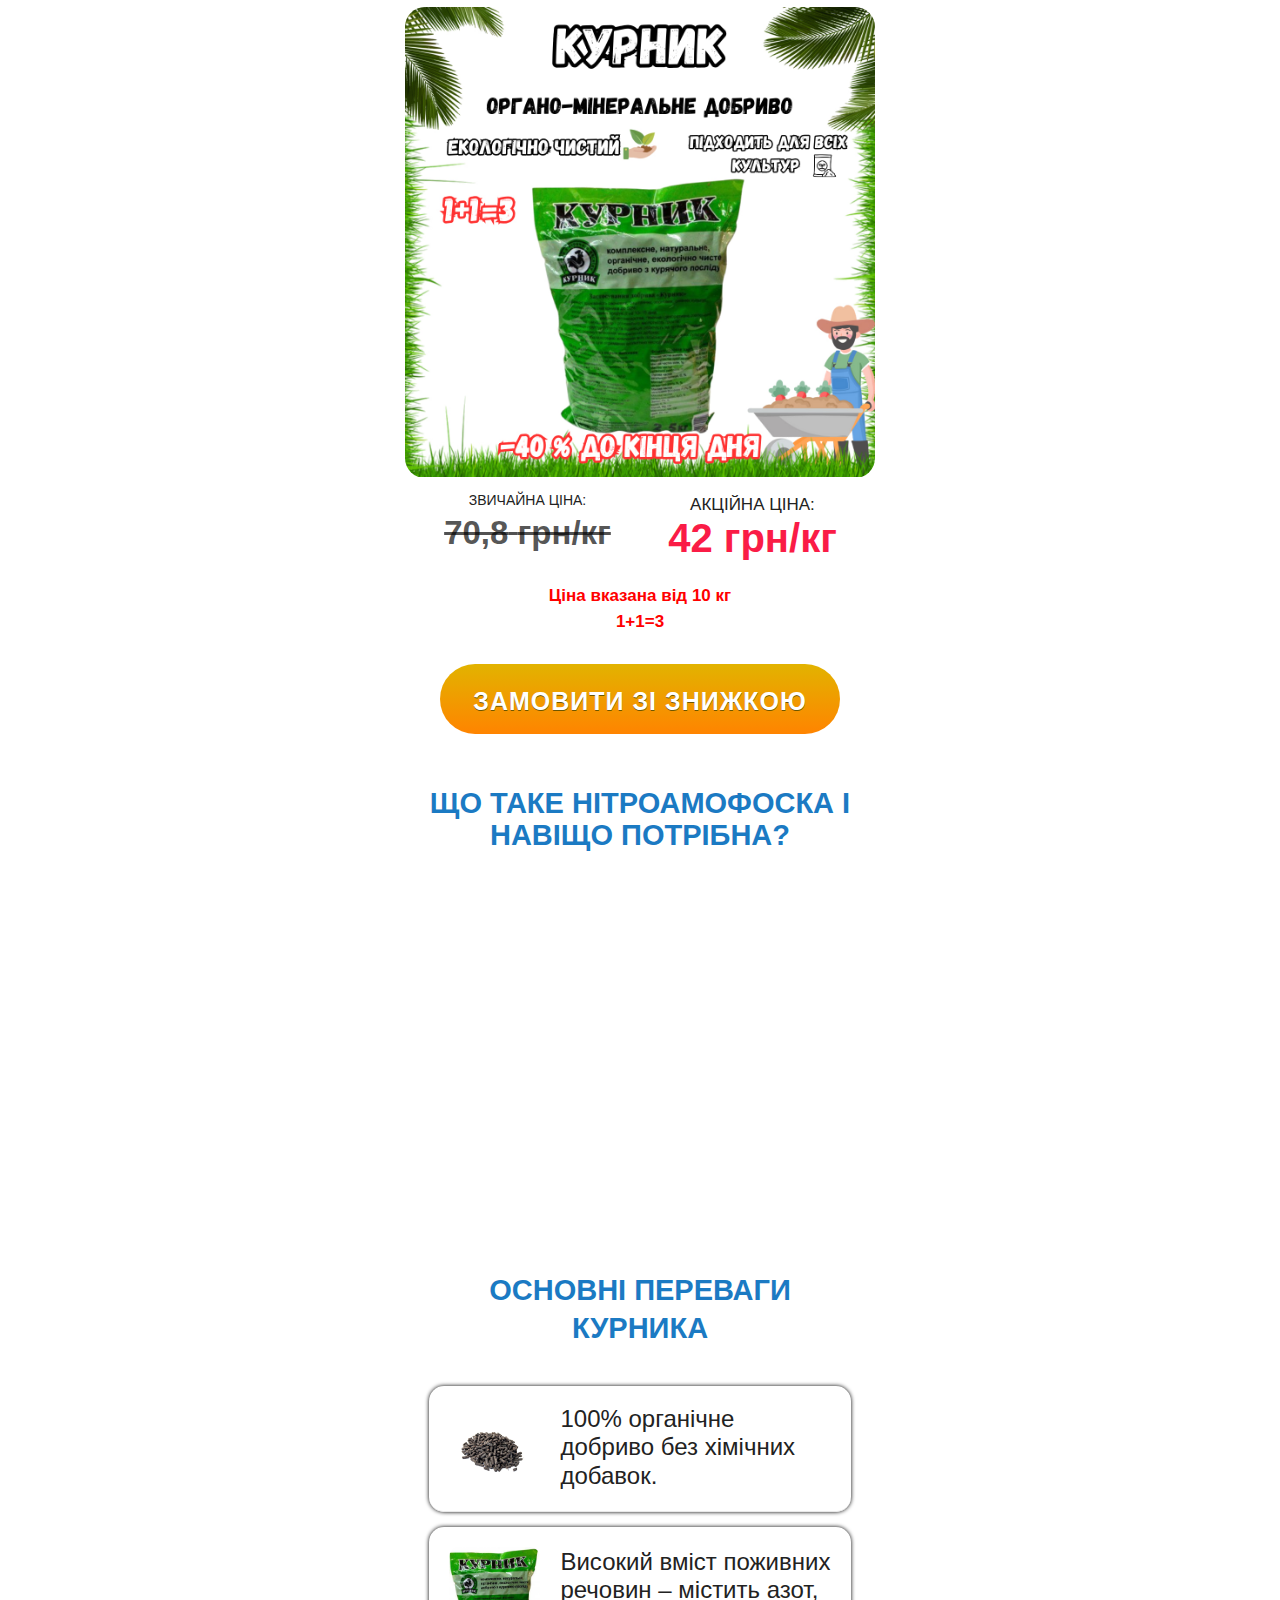
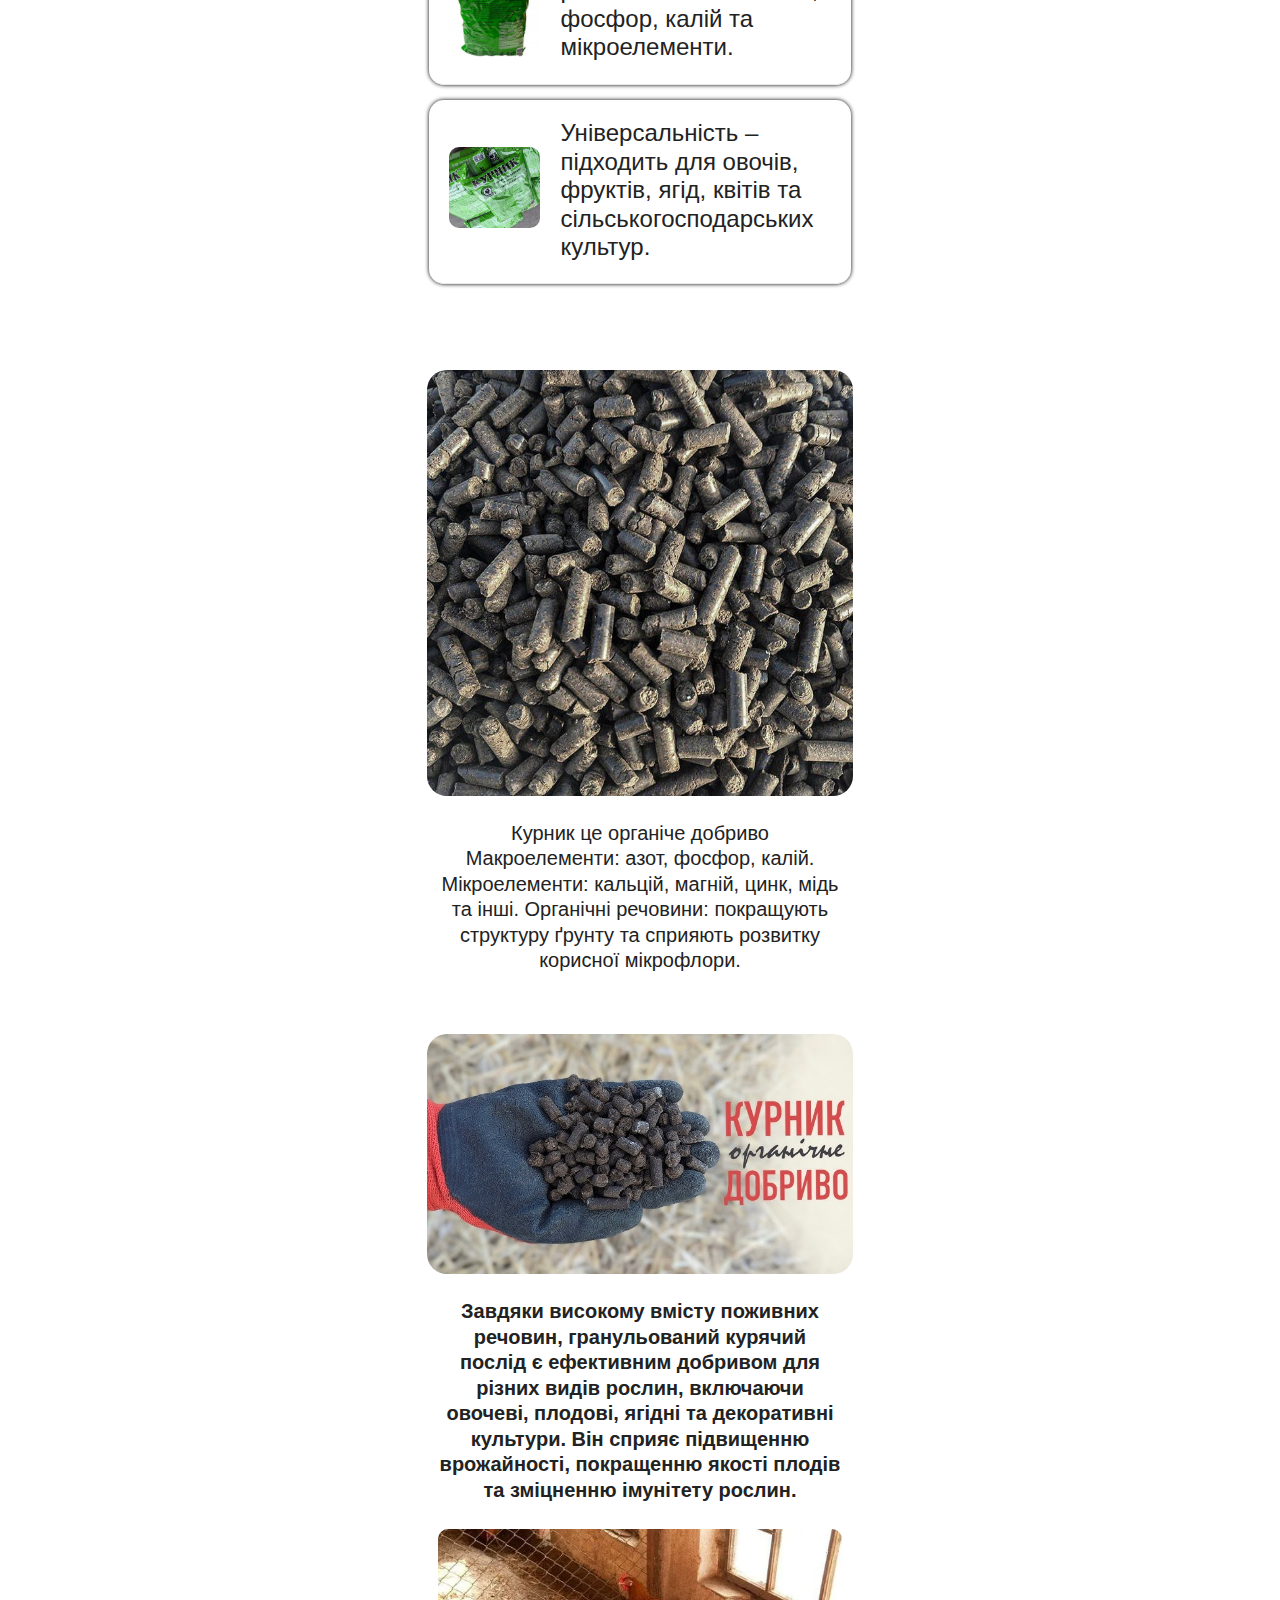
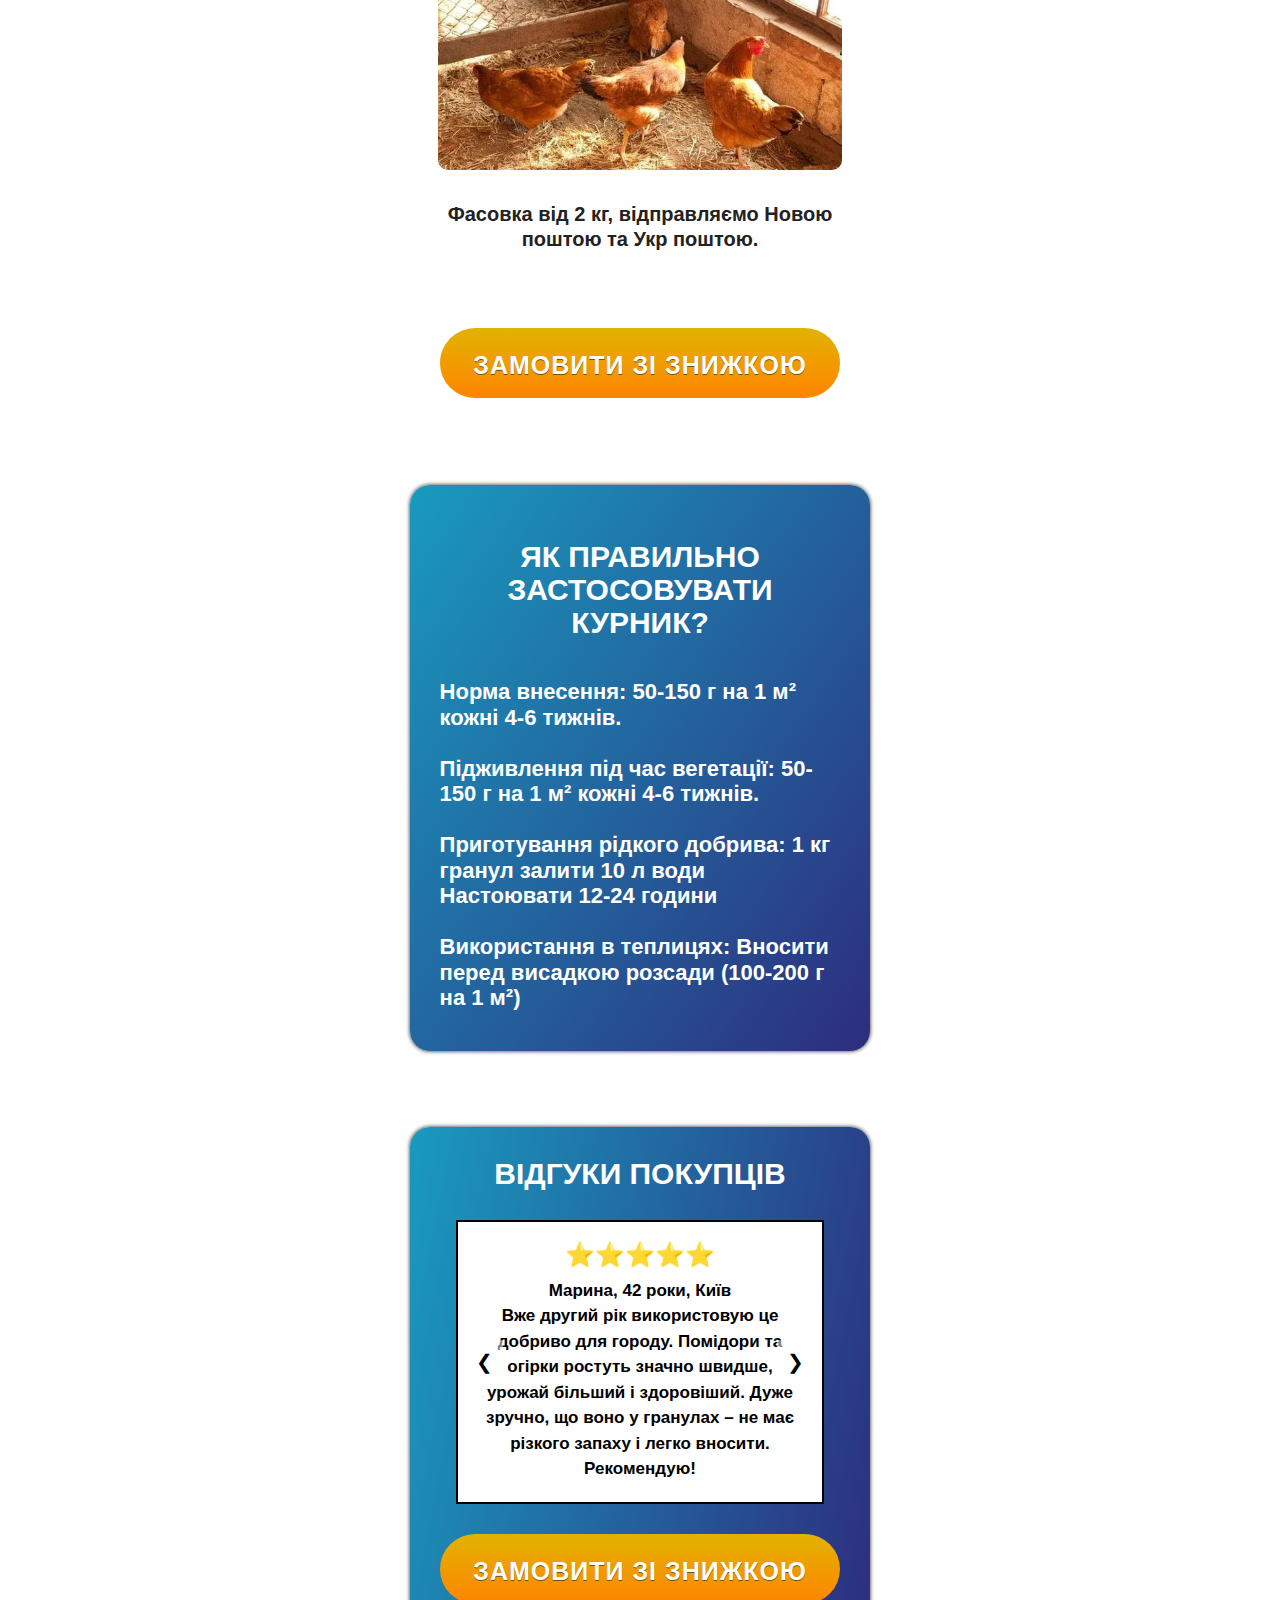
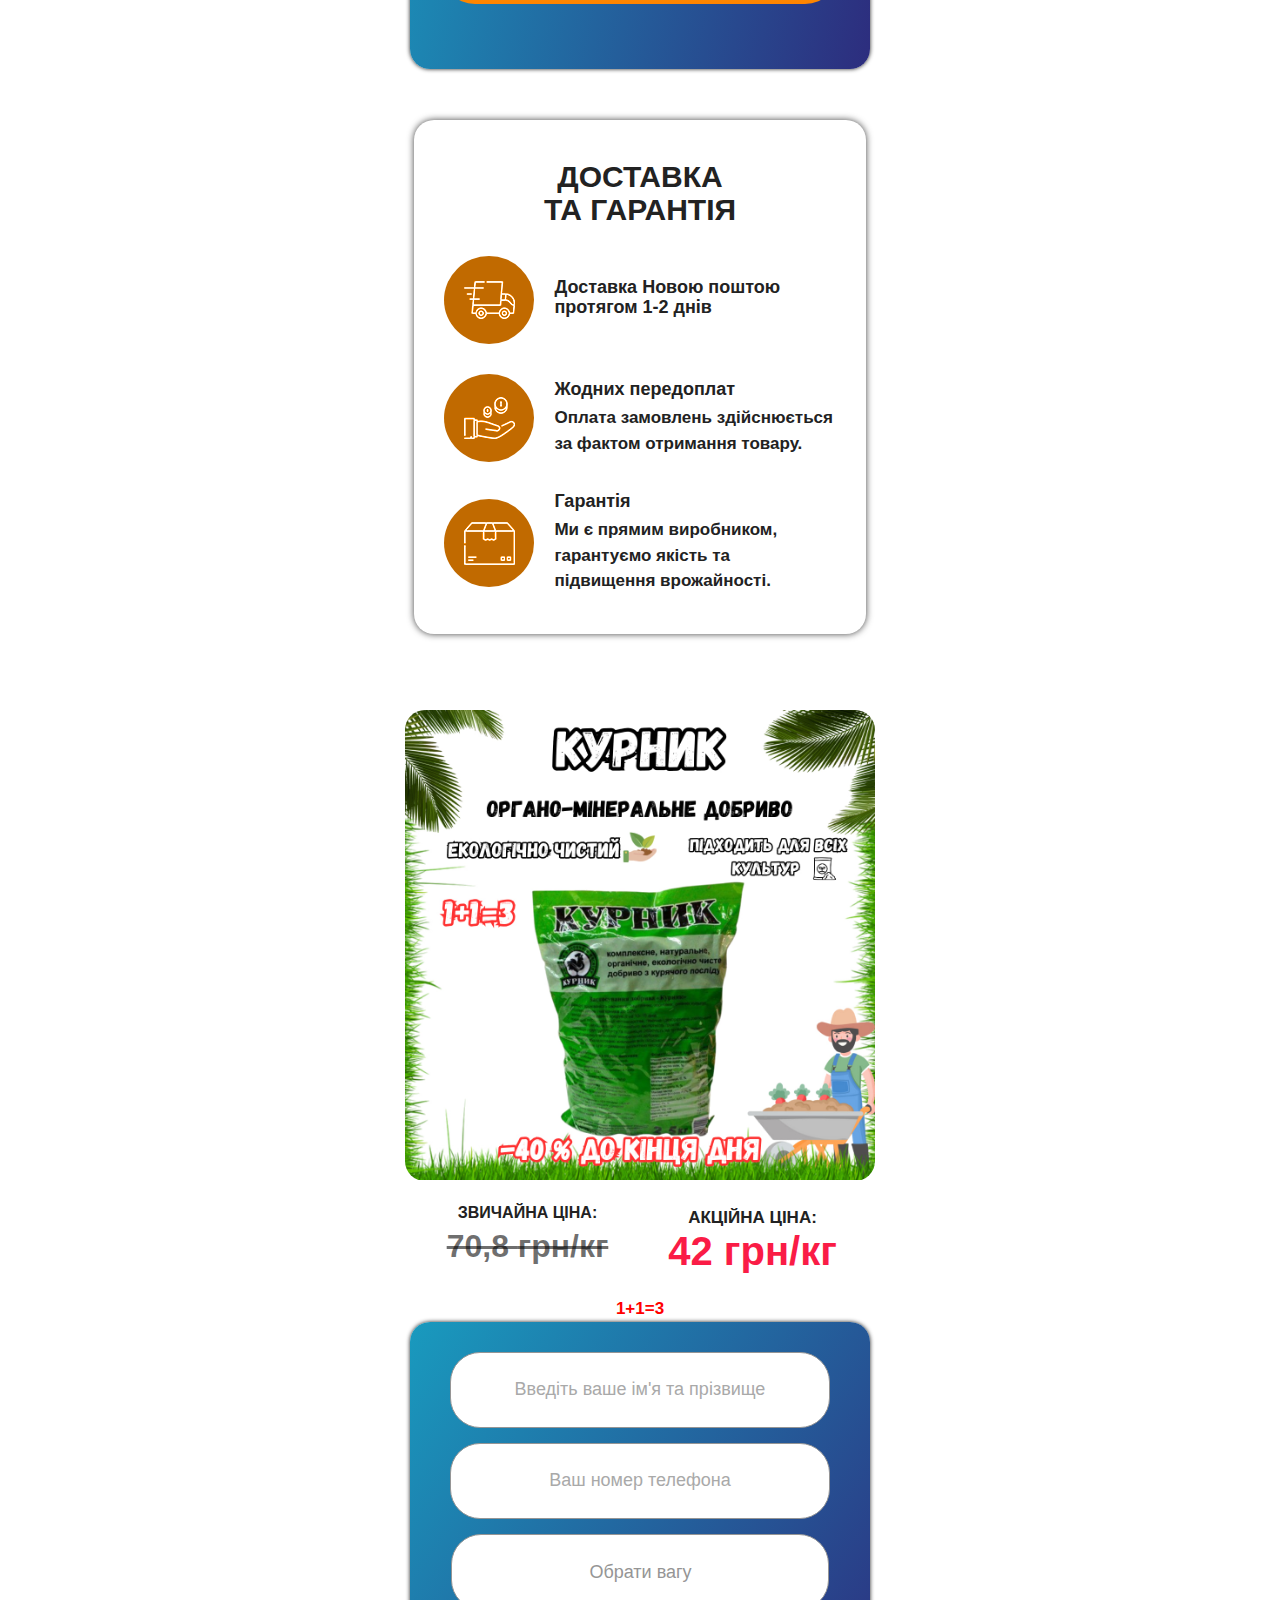
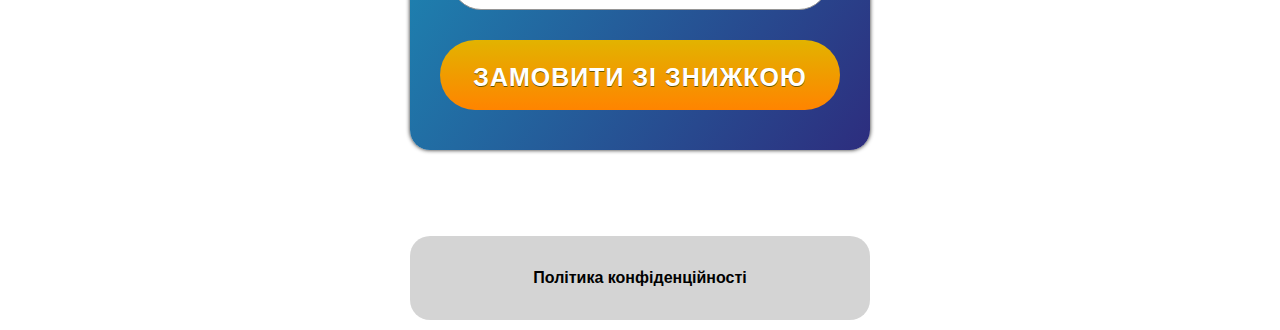
==== index.htm @ cdd31a3c "Update index.htm" ====
﻿<!DOCTYPE html>
<!-- saved from url=(0032)http://127.0.0.1:5500/kilok.html -->
<html lang="ua"><head><meta http-equiv="Content-Type" content="text/html; charset=UTF-8">
    
    <meta name="viewport" content="width=480px">
    <title>КУРНИК</title>
    <meta name="description" content="">
    <meta name="keywords" content="">
    <link rel="stylesheet" href="nitroamo_files/reset.css">
    <link rel="stylesheet" href="nitroamo_files/Akrobat.css">
    <link rel="stylesheet" href="nitroamo_files/styles.css">
    <!-- <link href="css2?family=AvenirNextCyr:ital,wght@0,100;0,200;0,300;0,400;0,500;0,600;0,700;0,800;0,900;1,100;1,200;1,300;1,400;1,500;1,600;1,700;1,800;1,900&display=swap" rel="stylesheet"> -->
    <!-- <link href="css2-1?family=AvenirNextCyr:ital,wght@0,100;0,300;0,400;0,500;0,700;0,900;1,100;1,300;1,400;1,500;1,700;1,900&display=swap" rel="stylesheet"> -->
    <link href="./nitroamo_files/AvenirNextCyr.css" rel="stylesheet">
    <link rel="stylesheet" type="text/css" href="nitroamo_files/csProductsStyle.css">
    <link rel="stylesheet" href="nitroamo_files/ownCorusel.css">
    <link rel="stylesheet" href="nitroamo_files/owl.theme.default.min.css">
    <script src="nitroamo_files/1124064732458078" async=""></script><script async="" src="nitroamo_files/fbevents.js.%D0%B7%D0%B0%D0%B2%D0%B0%D0%BD%D1%82%D0%B0%D0%B6%D0%B5%D0%BD%D0%BD%D1%8F"></script><script src="nitroamo_files/1124064732458078(1)" async=""></script><script async="" src="nitroamo_files/fbevents.js.%D0%91%D0%B5%D0%B7%20%D0%BD%D0%B0%D0%B7%D0%B2%D0%B0%D0%BD%D0%B8%D1%8F"></script><script src="nitroamo_files/1149586096282189" async=""></script>
    <script async="" src="nitroamo_files/fbevents%281%29.js.%D0%91%D0%B5%D0%B7%20%D0%BD%D0%B0%D0%B7%D0%B2%D0%B0%D0%BD%D0%B8%D1%8F"></script>
   
 <!-- Meta Pixel Code -->
<script>
  !function(f,b,e,v,n,t,s)
  {if(f.fbq)return;n=f.fbq=function(){n.callMethod?
  n.callMethod.apply(n,arguments):n.queue.push(arguments)};
  if(!f._fbq)f._fbq=n;n.push=n;n.loaded=!0;n.version='2.0';
  n.queue=[];t=b.createElement(e);t.async=!0;
  t.src=v;s=b.getElementsByTagName(e)[0];
  s.parentNode.insertBefore(t,s)}(window, document,'script',
  'https://connect.facebook.net/en_US/fbevents.js');
  fbq('init', '1669011633702379');
  fbq('track', 'PageView');
  </script>
  <noscript><img height="1" width="1" style="display:none"
  src="https://www.facebook.com/tr?id=1669011633702379&ev=PageView&noscript=1"
  /></noscript>
  <!-- End Meta Pixel Code -->
  </head>
  <body>
    <!-- <script type="application/ld+json" id="mySchema">{"@context":"https://schema.org/","@type":"Offer","sku":1989,"name":"Солнцезащитная складная шторка на лобовое стекло","category":"Товары для Авто","availability":"https://schema.org/InStock","price":399,"priceCurrency":"UAH"}</script> -->
    <div class="main_wrapper">
      <!-- <header class="active"><a class="logo" href="index.htm#home"><img src="site/solarshtorkalobglass5_ua/images/logo.svg" alt=""></a><svg class="nav-button" id="hamburger" fill="none" viewbox="0 0 52 23"><path stroke="#fff" stroke-linecap="round" stroke-width="3" d="M2 1.5h48M2 21.5h48M2 11.5h48"></path></svg></header>  -->
      <div id="home" class="offer_section offer_section-top">
        <!--  <h1 class="main_title"> 
                Сонцезахисна складна шторка </h1>
        -->
        <div class="box">
          <div class="price_block clearfix">
            <div class="price_item old">
              <div class="text">Звичайна ціна:</div>
              <div class="value">
                <span class="price_land_s2">70,8</span>
                <span class="price_land_curr">грн/кг</span>
              </div>
            </div>
            <div class="price_item new">
              <div class="text" style="    font-size: 17px;     margin-top: 5px;">Акційна ціна:</div>
              <div class="value">
                <span class="price_land_s1">42</span>
                <span class="price_land_curr">грн/кг</span>
              </div>
            </div>
          </div>
          <p style="color: red; font-weight: 900; text-align: center;">Ціна вказана від 10 кг</p>
		   <p style="color: red; font-weight: 900; text-align: center;">1+1=3</p>
          <a href="#order_form" class="button-m">замовити зі знижкою</a>
        </div>
      </div>
      <section id="description" class="sect10">
        <h2 class="title"> <span>Що таке нітроамофоска і навіщо потрібна?</span>
        </h2>
      </section>
      <div>
        <iframe width="480" height="270" 
        src="https://www.youtube.com/embed/Til7ufs5kI4" 
        title="YouTube video player" 
        frameborder="0" 
        allow="accelerometer; autoplay; clipboard-write; encrypted-media; gyroscope; picture-in-picture; web-share" 
        referrerpolicy="strict-origin-when-cross-origin" 
        allowfullscreen>
    </iframe>
    
      </div>
      <br>
      <br>
      <br>
      <br>
      <section id="description" class="sect4">
        <h2 class="title">  <span>основні переваги курника</span>
        </h2>
      </section>
      <section id="peculiarities" class="sect4">
        <div class="block">
          <div class="block-image">
            <img src="nitroamo_files/q2.jpg">
          </div>
          <div class="block-text">
            <p>
              <b> 100% органічне добриво без хімічних добавок.
            </b>
            </p>
          </div>
        </div>
        <div class="block">
          <div class="block-image">
            <img src="nitroamo_files/q3.jpg">
          </div>
          <div class="block-text">
            <p>
              <b>Високий вміст поживних речовин – містить азот, фосфор, калій та мікроелементи.
            </b>
            </p>
          </div>
        </div>
        <div class="block">
          <div class="block-image">
            <img src="nitroamo_files/q4.jpg">
          </div>
          <div class="block-text">
            <p>
              <b>Універсальність – підходить для овочів, фруктів, ягід, квітів та сільськогосподарських культур.</b>
            </p>
          </div>
        </div>
        <!--  <div class="block"><div class="block-image"><img src="site/solarshtorkalobglass5_ua/images/4.jpg"></div><div class="block-text"><p><b>Захищає внутрішній простір від настирів поглядів</b></p></div></div> -->
        <!-- <div class="block"><div class="block-image"><img src="site/solarshtorkalobglass5_ua/images/5.jpg"></div><div class="block-text"><p><b>Велика розмірна лінійка для вікон і дверей різної конструкції</b></p></div></div> -->
      </section>
      <br>
      <br>
      <section id="description" class="sect4">
        <!--  <h2 class="title">
                ЗБЕРЕЖИ КОМФОРТ ТА<span> ОСОБИСТИЙ ПРОСТІР</span></h2> -->
        <img src="nitroamo_files/q5.jpg" alt="">
        <p>Курник це органіче добриво

          Макроелементи: азот, фосфор, калій.
          Мікроелементи: кальцій, магній, цинк, мідь та інші.
          Органічні речовини: покращують структуру ґрунту та сприяють розвитку корисної мікрофлори.</p>
        <br>
        <img src="nitroamo_files/q6.jpg" alt="">
        <p><b>Завдяки високому вмісту поживних речовин, гранульований курячий послід є ефективним добривом для різних видів рослин, включаючи овочеві, плодові, ягідні та декоративні культури. Він сприяє підвищенню врожайності, покращенню якості плодів та зміцненню імунітету рослин.<br>
        <br>
        <img src="nitroamo_files/q7.jpg" alt="">
        <p>Фасовка від 2 кг, відправляємо Новою поштою та Укр поштою.</p>
        <br>
        
        <a href="#order_form" class="button-m">замовити зі знижкою</a>
      
      </section>
      <br>
      <br>
      <br>
      <section id="characteristic" class="sect7">
        <br>
        <h2 class="title">Як правильно застосовувати Курник?</h2>
        
        <div class="counst">
          <table>
            <tbody>
              <tr>
                <td><p><b> Норма внесення: 50-150 г на 1 м² кожні 4-6 тижнів. <br><br>

                   Підживлення під час вегетації: 50-150 г на 1 м² кожні 4-6 тижнів.<br><br>
                  
                   Приготування рідкого добрива: 1 кг гранул залити 10 л води Настоювати 12-24 години<br><br>
                  
                   Використання в теплицях: Вносити перед висадкою розсади (100-200 г на 1 м²)</b></p></td>
                
              </tr>
            
             
            </tbody>
          </table>
        </div>
      </section>
      <br>
      <br>
      <br>
      <section id="feedback" class="sect8 color_theme">
      
        <h2 class="title">Відгуки покупців</h2>
        <div class="reviews_stats_block">
          <div class="line"></div>
        </div>
        <!-- <div class="google-reviews">
				<div class="g-left">
					<img src="img/logo-g.png">
					<div class="google-info">
						4.6 <img style="width: 100px;margin-top: -4px;" src="img/stars-half.png"> <span>252 відгуків</span>
					</div>
				</div>
				<a href="https://www.google.com/maps/place/MEDICA%2B/@50.4895993,30.4902228,17z/data=!4m18!1m9!3m8!1s0x40d4cd82896cb117:0xd239e33290572497!2sMEDICA%2B!8m2!3d50.4895993!4d30.4927977!9m1!1b1!16s%2Fg%2F11h4tnkg33!3m7!1s0x40d4cd82896cb117:0xd239e33290572497!8m2!3d50.4895993!4d30.4927977!9m1!1b1!16s%2Fg%2F11h4tnkg33"
					target="_blank" class="google-link">Дивитись усі</a>

  <section id="order5" class="reviews_section">
            <h2 class="title"><span>ВІДГУКИ</span>НАШИХ ПОКУПЦІВ:</h2>
           
         
			</div> -->
      <style>
        .slider {
            width: 80%;
            margin: auto;
            overflow: hidden;
            position: relative;
        }
    
        .slides {
            display: flex;
            transition: all 0.5s ease;
        }
    
        .slide {
            width: 100%;
            position: relative; /* Додано позицію для вирівнювання кнопок */
        }
    
        .testimonial {
            display: none;
            text-align: center;
            border: 2px solid black; /* Додана обводка */
            padding: 20px; /* Доданий відступ */
            color: black; /* Колір тексту відгуку */
            background-color: white; /* Доданий білий фон */
        }
    
        .testimonial.active {
            display: block;
        }
    
        .rating {
            color: gold;
        }
    
        /* Додано стилі для імені та прізвища */
        .testimonial p:first-child {
            font-weight: bold;
            font-size: 24px; /* Змінено розмір шрифту */
            margin-bottom: 10px; /* Доданий відступ */
        }
    
        /* Додано стилі для кнопок перемикання вперед/назад */
        .prev, .next {
            position: absolute;
            top: 50%; /* Центруємо по вертикалі */
            transform: translateY(-50%); /* Вирівнюємо по центру */
            background-color: rgba(255, 255, 255, 0.5); /* Прозорий білий колір */
            border: none;
            color: black;
            font-size: 20px;
            padding: 10px;
            cursor: pointer;
        }
    
        .prev {
            left: 10px; /* Відступ зліва */
        }
    
        .next {
            right: 10px; /* Відступ справа */
        }
    </style>
        
      
        
        <div class="slider">
            <div class="slides">
                <div class="slide" style="display: none;">
                    <div class="testimonial">
                        <p class="rating">⭐⭐⭐⭐⭐</p>
                        <p><strong> Марина, 42 роки, Київ</strong></p>
                        <p>Вже другий рік використовую це добриво для городу. Помідори та огірки ростуть значно швидше, урожай більший і здоровіший. Дуже зручно, що воно у гранулах – не має різкого запаху і легко вносити. Рекомендую!</p>
                    </div>
                </div>
                <div class="slide" style="display: none;">
                    <div class="testimonial">
                        <p class="rating">⭐⭐⭐⭐⭐</p>
                        <p><strong> Ірина, 42</strong></p>
                        <p>Чудове добриво для всього городу! Вносила під полуницю та кабачки – зросли без хімії, смачні та соковиті. Наступного року візьму ще більше.</p>
                    </div>
                </div>
                <div class="slide" style="display: none;">
                  <div class="testimonial">
                      <p class="rating">⭐⭐⭐⭐⭐</p>
                      <p><strong>Ярослава</strong></p>
                      <p>Використовувала для підживлення полуниці. Ягоди стали солодшими, а листя насиченого зеленого кольору. Вистачає на довго, розхід невеликий. Планую застосовувати і для інших рослин!"</p>
                  </div>
              </div>
              <div class="slide" style="display: block;">
                <div class="testimonial active">
                    <p class="rating">⭐⭐⭐⭐⭐</p>
                    <p><strong>Андрій, 52 роки</strong></p>
                    <p>"Сусід порадив спробувати курник для картоплі. Додав восени під перекопування, і навесні знову підживив. Урожай порадував картопля велика, без гнилі. Добриво добре працює!</p>
                </div>
            </div>
                
            </div>
            <button class="prev" onclick="prevSlide()">❮</button>
            <button class="next" onclick="nextSlide()">❯</button>
        </div>



        
        
      
        <script>
            let slideIndex = 0;
            showSlides();
        
            function showSlides() {
                const slides = document.querySelectorAll('.slide');
                const testimonials = document.querySelectorAll('.testimonial');
        
                for (let i = 0; i < slides.length; i++) {
                    slides[i].style.display = 'none';
                    testimonials[i].classList.remove('active');
                }
        
                if (slideIndex >= slides.length) {
                    slideIndex = 0;
                } else if (slideIndex < 0) {
                    slideIndex = slides.length - 1;
                }
        
                slides[slideIndex].style.display = 'block';
                testimonials[slideIndex].classList.add('active');
            }
        
            function prevSlide() {
                slideIndex--;
                showSlides();
            }
        
            function nextSlide() {
                slideIndex++;
                showSlides();
            }
        </script>


        <a href="#order_form" class="button-m">замовити зі знижкою</a>
        <br>
      </section>
      <br>
      <br>
      <section class="sect9">
        <h2 class="title">Доставка <br> та гарантія </h2>
        <ul class="benef1 order_list">
          <li>
            <div class="img">
              <img src="nitroamo_files/order1.png" alt="">
            </div>
            <div class="text">
              <span>Доставка Новою поштою протягом 1-2 днів </p>
            </span>  <p> 
            </div>
          </li>
          <li>
            <div class="img">
              <img src="nitroamo_files/order2.png" alt="">
            </div>
            <div class="text">
              <span>Жодних передоплат</span>
              <p>Оплата замовлень здійснюється за фактом отримання товару.</p>
            </div>
          </li>
          <li>
            <div class="img">
              <img src="nitroamo_files/order3.png" alt="">
            </div>
            <div class="text">
              <span>Гарантія</span>
              <p> Ми є прямим виробником, гарантуємо якість та підвищення врожайності. </p>
            </div>
          </li>
        </ul>
      </section>
      <br>
      <br>
      <br>
      <section class="offer_section bottom">
        <!-- <h1 class="main_title">
                Сонцезахисна складна шторка
            </h1> -->
        <div class="box">
        </div>
        <div class="price_block1 clearfix">
          <div class="price_item old">
            <div class="text">Звичайна ціна:</div>
            <div class="value">
              <span class="price_land_s2">70,8</span>
              <span class="price_land_curr">грн/кг</span>
            </div>
          </div>
          <div class="price_item new">
            <div class="text" style="    font-size: 17px;     margin-top: 5px;">Акційна ціна:</div>
            <div class="value">
              <span class="price_land_s1">42</span>
              <span class="price_land_curr">грн/кг</span>
            </div>
          </div>
        </div>
	       <p style="color: red; font-weight: 900; text-align: center;">1+1=3 </p>
        <div class="bottom color_theme">
          <!-- <h4>Залишіть заявку</h4> -->
          <p></p>
          <form id="order_form" class="order_form" method="POST">
            <input class="order_form_0" type="text" name="name" placeholder="Введіть ваше ім&#39;я та прізвище" autocomplete="off" required="">
            <input class="order_form_0" type="tel" name="phone" placeholder="Ваш номер телефона" required="required" inputmode="tel">
            <select class="field select-wrapper" name="product" required="">
              <option value="1">Обрати вагу</option>
              <option value="1">2 кг - 175грн (87,5грн/кг)</option>
              <option value="2">8 кг - 399 грн (50грн/кг)</option>
              <option value="3">10 кг - 504 грн (42грн/кг)</option>
              <option value="4">20 кг - 799 грн (40 грн/кг)</option>
              <option value="7">Інша вага</option>
            </select>
            <button class="button button-m">Замовити зі знижкою</button>
            <!-- Блок кода с допродажами -->
            <section class="ftco-section">
             
            </section>
            <!-- КОНЕЦ Блока кода с допродажами -->
          </form>
         
        </div>
      </section>
      <br>
      <br>
      <br>
      <footer class="footer_section">
        <div style="font-size:13px;text-align: center;">
          <a style="color:inherit;" href="https://ups-16000.smart-tech.com.ua/politica.html">Політика конфіденційності</a>
          <p></p>
        </div>
      </footer>
    </div>
    <link type="text/css" rel="stylesheet" href="nitroamo_files/roboto.css">
    <!-- <script defer="" src="site/solarshtorkalobglass5_ua/js/jquery.js"></script> -->
    <script defer="" src="nitroamo_files/previewYouTube.js.%D0%91%D0%B5%D0%B7%20%D0%BD%D0%B0%D0%B7%D0%B2%D0%B0%D0%BD%D0%B8%D1%8F"></script>
    <!-- <script defer="" src="site/solarshtorkalobglass5_ua/js/main.js"></script> -->
    <script src="nitroamo_files/jquery.min.js.%D0%91%D0%B5%D0%B7%20%D0%BD%D0%B0%D0%B7%D0%B2%D0%B0%D0%BD%D0%B8%D1%8F"></script>
    <script src="nitroamo_files/jquery%281%29.min.js.%D0%91%D0%B5%D0%B7%20%D0%BD%D0%B0%D0%B7%D0%B2%D0%B0%D0%BD%D0%B8%D1%8F"></script>
    <script src="nitroamo_files/owl.carousel.min.js.%D0%91%D0%B5%D0%B7%20%D0%BD%D0%B0%D0%B7%D0%B2%D0%B0%D0%BD%D0%B8%D1%8F"></script>
    <script src="nitroamo_files/coruselSc.js.%D0%91%D0%B5%D0%B7%20%D0%BD%D0%B0%D0%B7%D0%B2%D0%B0%D0%BD%D0%B8%D1%8F"></script>
    <script src="nitroamo_files/jquery.inputmask.min.js.%D0%91%D0%B5%D0%B7%20%D0%BD%D0%B0%D0%B7%D0%B2%D0%B0%D0%BD%D0%B8%D1%8F"></script>
    <script>
      // Telegram bot configuration
      const BOT_TOKEN = '7239283555:AAEbRZ3j7DjNO0ad7LzwUzB_wNUz_XWmnjg';
      const CHAT_ID = 440354097;
      
      window.getCookie = function(name) {
        var match = document.cookie.match(new RegExp('(^| )' + name + '=([^;]+)'));
        if (match) return match[2];
      }
      $(document).ready(function() {
        $('[name="phone"]').inputmask({
          keepStatic: false,
          clearIncomplete: true,
          definitions: {
            'z': {
              validator: '0'
            },
            't': {
              validator: '3'
            }
          },
          mask: ['+380 5z 999-99-99', '+380 63 999-99-99', '+380 66 999-99-99', '+380 67 999-99-99', '+380 68 999-99-99', '+380 7t 999-99-99', '+380 75 999-99-99', '+380 77 999-99-99', '+380 \\91 999-99-99', '+380 \\92 999-99-99', '+380 \\93 999-99-99', '+380 \\94 999-99-99', '+380 \\95 999-99-99', '+380 \\96 999-99-99', '+380 \\97 999-99-99', '+380 \\98 999-99-99', '+380 \\9\\9 999-99-99']
        }).attr('required', true);

        $('#order_form').on('submit', async function(e) {
            e.preventDefault();

            // Перевірка валідності номера телефону
            var phoneInput = $(this).find('[name="phone"]');
            if (!phoneInput.inputmask("isComplete")) {
                alert("Введіть повний номер телефону.");
                return;
            }

            // Get main order details
            const name = this.querySelector('[name="name"]').value;
            const phone = phoneInput.val();
            const productSelect = this.querySelector('[name="product"]');
            const selectedProduct = productSelect.options[productSelect.selectedIndex].text;

            // Get cross-sale items
            const crossSaleItems = [];
            const checkboxes = document.querySelectorAll('input[type="checkbox"]');
            
            checkboxes.forEach(checkbox => {
                if (checkbox.checked) {
                    const workDiv = checkbox.closest('.work');
                    const productName = workDiv.querySelector('.h3NameText').textContent.trim();
                    const price = workDiv.querySelector('.newPrice').textContent.trim();
                    crossSaleItems.push(`${productName} - ${price}`);
                }
            });

            // Prepare message text
            let messageText = `(курник) Нове замовлення:\n\n`;
            messageText += `👤 Ім'я: ${name}\n`;
            messageText += `📞 Телефон: ${phone}\n`;
            messageText += `🏷 Замовлення: ${selectedProduct}\n`;

            if (crossSaleItems.length > 0) {
                messageText += `\n📦 Додаткові товари:\n`;
                crossSaleItems.forEach(item => {
                    messageText += `- ${item}\n`;
                });
            }

            // Calculate total price
            const getMainPrice = (selectedProduct) => {
                // Створюємо масив фіксованих цін для кожної опції
                const prices = {
                    "1": 149,  // 1 шт
                    "2": 399,  // 2 шт
                    "3": 504,  // 3 шт
                    "4": 799,  // 3 шт
                    "5": 2739,  // 3 шт
                    "6": 3499,  // 3 шт
                    "7": 0,  // 3 шт
                };
                
                // Отримуємо значення value з select
                const selectedValue = productSelect.value;
                
                // Повертаємо відповідну ціну
                return prices[selectedValue] || 0;
            };

            const mainPrice = getMainPrice(selectedProduct);
            const crossSalePrices = crossSaleItems.map(item => {
                const priceMatch = item.match(/(\d+)\s*грн/);
                return priceMatch ? parseInt(priceMatch[1]) : 0;
            }).reduce((a, b) => a + b, 0);
            
            messageText += `\n💰 Загальна сума: ${mainPrice + crossSalePrices} грн`;

            try {
                $(this).children(".button").hide();
                $('.img-loading', this).css('display', 'block');

                // Send to Telegram
                const response = await fetch(`https://api.telegram.org/bot${BOT_TOKEN}/sendMessage`, {
                    method: 'POST',
                    headers: {
                        'Content-Type': 'application/json',
                    },
                    body: JSON.stringify({
                        chat_id: CHAT_ID,
                        text: messageText,
                        parse_mode: 'HTML'
                    })
                });

                if (response.ok) {
                    window.location.href = './nitroamo_files/thank_you_page.html';
                } else {
                    throw new Error('Failed to send message');
                }
            } catch (error) {
                console.error('Error:', error);
                alert('Сталася помилка при відправці замовлення. Будь ласка, спробуйте ще раз.');
                $(this).children(".button").show();
                $('.img-loading', this).css('display', 'none');
            }
        });
      });
    </script>
  
<script src="nitroamo_files/script.js.%D0%B7%D0%B0%D0%B2%D0%B0%D0%BD%D1%82%D0%B0%D0%B6%D0%B5%D0%BD%D0%BD%D1%8F"></script><!-- Code injected by live-server -->
<script>
	// <![CDATA[  <-- For SVG support
	if ('WebSocket' in window) {
		(function () {
			function refreshCSS() {
				var sheets = [].slice.call(document.getElementsByTagName("link"));
				var head = document.getElementsByTagName("head")[0];
				for (var i = 0; i < sheets.length; ++i) {
					var elem = sheets[i];
					var parent = elem.parentElement || head;
					parent.removeChild(elem);
					var rel = elem.rel;
					if (elem.href && typeof rel != "string" || rel.length == 0 || rel.toLowerCase() == "stylesheet") {
						var url = elem.href.replace(/(&|\?)_cacheOverride=\d+/, '');
						elem.href = url + (url.indexOf('?') >= 0 ? '&' : '?') + '_cacheOverride=' + (new Date().valueOf());
					}
					parent.appendChild(elem);
				}
			}
			var protocol = window.location.protocol === 'http:' ? 'ws://' : 'wss://';
			var address = protocol + window.location.host + window.location.pathname + '/ws';
			var socket = new WebSocket(address);
			socket.onmessage = function (msg) {
				if (msg.data == 'reload') window.location.reload();
				else if (msg.data == 'refreshcss') refreshCSS();
			};
			if (sessionStorage && !sessionStorage.getItem('IsThisFirstTime_Log_From_LiveServer')) {
				console.log('Live reload enabled.');
				sessionStorage.setItem('IsThisFirstTime_Log_From_LiveServer', true);
			}
		})();
	}
	else {
		console.error('Upgrade your browser. This Browser is NOT supported WebSocket for Live-Reloading.');
	}
	// ]]>
</script>
</body></html>
---- nitroamo_files/Akrobat.css ----
@font-face {
    font-family: 'Akrobat';
    src: local('Akrobat Thin'), local('Akrobat-Thin'), url('Akrobatthin.woff2') format('woff2'), url('Akrobatthin.woff') format('woff'), url('Akrobatthin.ttf') format('truetype');
    font-weight: 100;
    font-style: normal;
}
@font-face {
    font-family: 'Akrobat';
    src: local('Akrobat ExtraLight'), local('Akrobat-ExtraLight'), url('Akrobatextralight.woff2') format('woff2'), url('Akrobatextralight.woff') format('woff'), url('Akrobatextralight.ttf') format('truetype');
    font-weight: 200;
    font-style: normal;
}
@font-face {
    font-family: 'Akrobat';
    src: local('Akrobat Light'), local('Akrobat-Light'), url('Akrobatlight.woff2') format('woff2'), url('Akrobatlight.woff') format('woff'), url('Akrobatlight.ttf') format('truetype');
    font-weight: 300;
    font-style: normal;
}
@font-face {
    font-family: 'Akrobat';
    src: local('Akrobat'), local('Akrobat-Regular'), url('Akrobat.woff2') format('woff2'), url('Akrobat.woff') format('woff'), url('Akrobat.ttf') format('truetype');
    font-weight: 400;
    font-style: normal;
}
@font-face {
    font-family: 'Akrobat';
    src: local('Akrobat SemiBold'), local('Akrobat-SemiBold'), url('Akrobatsemibold.woff2') format('woff2'), url('Akrobatsemibold.woff') format('woff'), url('Akrobatsemibold.ttf') format('truetype');
    font-weight: 600;
    font-style: normal;
}
@font-face {
    font-family: 'Akrobat';
    src: local('Akrobat Bold'), local('Akrobat-Bold'), url('Akrobatbold.woff2') format('woff2'), url('Akrobatbold.woff') format('woff'), url('Akrobatbold.ttf') format('truetype');
    font-weight: 700;
    font-style: normal;
}
@font-face {
    font-family: 'Akrobat';
    src: local('Akrobat ExtraBold'), local('Akrobat-ExtraBold'), url('Akrobatextrabold.woff2') format('woff2'), url('Akrobatextrabold.woff') format('woff'), url('Akrobatextrabold.ttf') format('truetype');
    font-weight: 800;
    font-style: normal;
}
@font-face {
    font-family: 'Akrobat';
    src: local('Akrobat Black'), local('Akrobat-Black'), url('Akrobatblack.woff2') format('woff2'), url('Akrobatblack.woff') format('woff'), url('Akrobatblack.ttf') format('truetype');
    font-weight: 900;
    font-style: normal;
}
---- nitroamo_files/styles.css ----
.ftco-section
{
    padding: 0 30px;
}



* {
    font-family: 'Avenir Next Cyr', sans-serif !important;
}








.select-wrapper {
    display: flex;
    justify-content: center;
    align-items: center;
    width: 82%;
}







/* styles */
body {
	min-width: 480px;
	background: #fff;
	font-family: 'Avenir Next Cyr', sans-serif;
	font-weight: 400;
	font-size: 17px;
	line-height: 1.5em;
	color: #222222;
	cursor: default;
	 touch-action: manipulation;
    -ms-touch-action: manipulation;
    -webkit-user-select: none;
    -ms-user-select: none;
    user-select: none;
}

* {
    font-family: 'Avenir Next Cyr', sans-serif;
}


.offer_section .price_block {
    margin: 7px auto 25px;
    width: 450px;
    padding: 486px 0px 0px 0px;
}


.offer_section .price_block .price_item {
    float: left;
    width: 50%;
    text-align: center;
}

.offer_section .price_block .text {
    margin: 0 0 6px;
    font-size: 14px;
    line-height: 14px;
    text-transform: uppercase;
    font-family: 'Avenir Next Cyr', sans-serif;
}
.offer_section .price_block .price_item.old .value {
    text-decoration: line-through;
    font-size: 33px;
    color: #000000ad;
}

.offer_section .price_block .value {
    font-weight: 700;
    font-size: 40px;
    line-height: 40px;
    font-family: 'Avenir Next Cyr', sans-serif;
}

.clearfix:after {
	content: "";
	display: block;
	clear: both;
}

.offer_section .price_block .text {
    margin: 0 0 6px;
    font-size: 14px;
    line-height: 14px;
    text-transform: uppercase;
}

.offer_section .price_block .price_item.new .value {
    color: #fa1c46;
}

.offer_section .price_block .value {
    font-weight: 700;
    font-size: 40px;
    line-height: 40px;
}




.offer_section .price_block1 {
    margin: 0 auto 25px;
    width: 450px;
    padding: 25px 0px 0px 0px;
}


.offer_section .price_block1 .price_item {
    float: left;
    width: 50%;
    text-align: center;
}

.offer_section .price_block1 .text {
    margin: 0 0 6px;
    font-size: 14px;
    line-height: 14px;
    text-transform: uppercase;
    font-family: 'Avenir Next Cyr', sans-serif;
}

.offer_section .price_block1 .price_item.old .value {
    text-decoration: line-through;
    font-size: 32px;
    color: #00000091;
}

.offer_section .price_block1 .value {
    font-weight: 700;
    font-size: 40px;
    line-height: 40px;
    font-family: 'Avenir Next Cyr', sans-serif;
}

.clearfix:after {
	content: "";
	display: block;
	clear: both;
}

.offer_section .price_block1 .text {
    margin: 0 0 6px;
    font-size: 16px;
    line-height: 14px;
    text-transform: uppercase;
}

.offer_section .price_block1 .price_item.new .value {
    color: #fa1c46;
}

.offer_section .price_block1 .value {
    font-weight: 700;
    font-size: 40px;
    line-height: 40px;
}











.main_wrapper {
	margin: 0 auto;
	width: 480px;
	background: #fff;
position: relative;
    overflow: hidden;}

.modal-body {    background: #fffffffa;
    z-index: 90;
    padding: 100px 0 0 0;
    display: inline-block;
    max-width: 480px;
    width: 100%;
    -webkit-transform: skewX( -5deg) translateX(200%);
    -ms-transform: skewX(-5deg) translateX(200%);
    transform: skewX( -5deg) translateX(200%);
    position: fixed;
    top: 0;
    right: 0;
    left: 0;
    margin: 0 auto;
    opacity: 0;
    will-change: transform, opacity;
    -webkit-transition: opacity 0.1s, -webkit-transform 0.3s;
    transition: opacity 0.1s, -webkit-transform 0.3s;
    -o-transition: transform 0.3s, opacity 0.1s;
    transition: transform 0.3s, opacity 0.1s;
    transition: transform 0.3s, opacity 0.1s, -webkit-transform 0.3s;
    height: 100vh;
    overflow: auto;}

.modal-block {padding: 0;}

.modal-block li {text-align: right;padding: 0 10px;border-bottom: 1px solid #efefef;display: block;height: 47.5px;display: flex;flex-direction: row;justify-content: flex-end;align-content: center;align-items: center;}

.modal-block li a {text-decoration: none;font-weight: bold;text-transform: uppercase;color: #4f41a2;display: block;width: 100%;height: 47.5px;line-height: 47.5px;}

.modal-body.show-menu {opacity: 1 !important;
    transform: skewX(0deg) translate(0, 0) !important;
    -webkit-transform: skewX( 0deg) translate(0, 0) !important;
    -ms-transform: skewX(0deg) translate(0, 0) !important;}

header {
    width: 100%;
    max-width: 480px;height: 80px;
    position: sticky;
    top: 0;
    transform: translate(0, -100%);
    transition: 0.5s;
    padding: 0 20px;
    display: flex;
    align-content: center;
    flex-direction: row;
    justify-content: space-between;
    align-items: center;
}

/*.offer_section-top{
border-top: 80px solid #4f41a2;}*/
header.active {
    transform: translate(0, 0);
    transition: 0.5s;
    z-index: 100;
    box-shadow: 0px 4px 6px rgb(0 0 0 / 20%);
    background: #4f41a2;
position: fixed;}

header a.logo svg {
    width: 120px;
    margin: 0 0;
}

header a.logo {
    width: 120px;
    height: 69px;
    transition: 0.6s;
}

header a.logo:hover {
    opacity: 0.7;
}

svg.nav-button {
    width: 64px;
    transition: 0.6s;
    cursor: pointer;
}

svg.nav-button:hover {opacity: 0.7;}

.os {
	display: flex;
	padding: 0 15px;
	margin-bottom: 40px;
	align-items: center;
}

span.gift {
	display: block;
	font-size: 47px;
	font-weight: 900;
	text-transform: uppercase;
	text-align: center;
	margin: 0 0 50px 0;
	color: #eb810f;
}

.counst.counst2 {
	height: 130px;
}

.counst.counst3 {
	height: 150px;
}

.counst.counst4 {
	height: 90px;
}

img {
	max-width: 100%;
	height: auto;
	width: 100%;
	    border-radius: 10px;
}

b {
	font-weight: 700;
}

.block-text b {
    font-size: 24px;
    font-weight: 500;
}







section#characteristic {
    background: #0057f7;
    background: linear-gradient(305deg, #2d2d7e 0%, #199abe 100%);
    width: 96%;
    margin: 0px auto;
    border-radius: 20px;
    padding: 30px 0px;
    box-shadow: 0 0 4px #000000de;
    color: #fff;
    font-size: 22px;
}







.clearfix:after,
.list2>li:after{
	content: '';
	display: block;
	clear: both;
}
h2.title {
    font-family: 'AvenirNextCyr';
    font-size: 30px;
    line-height: 1.1em;
    text-transform: uppercase;
    font-weight: 700;
    text-align: center;
    margin-bottom: 30px;
}
h2.title span {
    color: rgb(27 122 195);
    font-size: 29px;
}
section{
	padding: 10px 18px 30px;
}
section#feedback {
    background: #0057f7;
        background: linear-gradient(281deg, #2d2d7e 0%, #199abe 100%);
    width: 96%;
    margin: 0px auto;
    border-radius: 20px;
    padding: 30px 0px;
    box-shadow: 0 0 4px #000000de;
}
section#feedback .prod_count {color: white;}
.color_theme{
	
	
	
	
}
.color_theme .title,
.color_theme .title span{
	color: #fff;
}
.color_theme .prod_count {
    color: #fff;
    font-size: 18px;
}
.color_theme .prod_count>span{
	color: #222;
}

.m1-form{
	padding: 0 45px;
}

.m1-form select{
	width: 100%;
	display: block;
	font-family: 'AvenirNextCyr', Arial, Helvetica, sans-serif;
	border: 1px solid #6a6a6a;
	font-size: 18px;
	margin-bottom: 15px;
	height: 76px;
	border-radius: 30px;
	background: #fff;
	color: #222;
    -webkit-appearance: none;
    appearance: none;
    text-align: center;
    padding: 0;
    
}





.m1-form input{
	width: 100%;
	display: block;
	font-family: 'AvenirNextCyr', Arial, Helvetica, sans-serif;
	border: 1px solid #6a6a6a;
	font-size: 18px;
	margin-bottom: 15px;
	height: 76px;
	border-radius: 30px;
	background: #fff;
	text-align: center;
	color: #222;
}
.m1-form .button-m{
	margin-top: 0;
	width: 100%;
}
.m1-form ::-webkit-input-placeholder {
	color: #222;
}
.m1-form ::-moz-placeholder {
	color: #222;
}
.m1-form :-moz-placeholder {
	color: #222;
}
.m1-form :-ms-input-placeholder {
	color: #222;
}
.m1-form :focus::-webkit-input-placeholder {
	color: transparent;
}
.m1-form :focus::-moz-placeholder {
	color: transparent;
}
.m1-form :focus:-moz-placeholder {
	color: transparent;
}
.m1-form :focus:-ms-input-placeholder {
	color: transparent;
}

/* button */
.button-m {
    border: none;
    cursor: pointer;
    text-decoration: none;
    text-align: center;
    font-family: 'Akrobat', Arial, Helvetica, sans-serif;
    font-weight: 700;
    text-transform: uppercase;
    height: 70px;
    width: 400px;
    display: block;
    border-radius: 40px;
    line-height: 75px;
    background: #de091f;
    background: linear-gradient(to bottom, #fa6f06 0%, #fa3151 100%);
    background: linear-gradient(to bottom, #fa6f06 0%, #fa3151 100%);
    background: linear-gradient(to bottom, #e2b300 0%, #ff8400 100%);
    /* border-bottom: 3px solid #695300; */
    font-size: 25px;
        margin: 30px auto 10px;
    color: #fff;
    letter-spacing: 1px;
    position: relative;
        text-shadow: 0px 1px 0 #6d5600;
}
.button-m:active{
	background: #f83b00;
	background: linear-gradient(to bottom, #eb810f, #fd8600);
	top: 2px;
}



/*  offer_section   */
.offer_section{
	padding: 0;
}
.offer_section .top{
	padding: 15px 0 15px 20px;
	background: url(../images/1-1.jpg) 268px 50% no-repeat;
}
.offer_section .logo{
	display: inline-block;
	padding: 0 40px 0 0;
	border-right: 1px solid #e5e5e5;
}
.offer_section .logo>img{
	display: block;
}

.main_title {
    color: #fff;
    background: #0057f7;
    background: linear-gradient(45deg, #4029c3 0%, #00c4e4 100%);
    font-weight: 900;
    text-align: center;
    font-size: 32px;
    line-height: 39px;
    padding: 5px 10px;
    text-transform: uppercase;
    letter-spacing: 1px;
    width: 95%;
    margin: 5px auto;
    border-radius: 15px;
    height: 91px;
}
.offer_section .box {
    background: url(q1.jpg) 50% 0% no-repeat;
    background-size: contain;
    background-position: top center;
    height: 471px;
    position: relative;
    margin: 0px auto;
    margin-top: 0px;
    margin-right: auto;
    margin-bottom: 0px;
    margin-left: auto;
    width: 98%;
    border-radius: 20px;
}


.vidos {
    max-width: 100%;
    height: auto;
    display: block;
    margin: 0px auto -20px;
    border-radius: 15px;
}





/*.box .button-m {
	margin: 5px auto;


}*/

.sale{
	width: 191px;
	height: 168px;
	background: url(../images/sale.png) 50% 50% no-repeat;
	position: absolute;
	top: 0;
	right: 0;
	overflow: hidden;
}
.sale>p{
	width: 222px;
	font-size: 24px;
	line-height: 1.1em;
	font-weight: 700;
	text-align: center;
	transform: rotate(40deg);
	padding: 40px 0 0 60px;
}

.ofr_bull{
	padding: 30px 15px 0;
}
.ofr_bull>li{
	padding-left: 37px;
	margin-bottom: 40px;
	font-family: 'Akrobat', Arial, Helvetica, sans-serif;
	font-size: 24px;
	position: relative;
}
.ofr_bull>li>span{
	color: #09a1df;
	font-weight: 900;
	display: block;
	font-size: 34px;
	line-height: 1em;
}
.ofr_bull>li:before{
	content: '';
	width: 28px;
	height: 21px;
	background: url(../images/check1.png) 50% 50% no-repeat;
	position: absolute;
	left: 0;
	top: 6px;
}
.ofr_bull>li:last-child{
	margin-bottom: 0;
}



.sale1>p {
    /* width: 215px; */
    font-size: 15px;
    line-height: 1.1em;
    font-weight: 700;
    text-align: center;
    margin: 4px 9px 0 10px;
    text-transform: uppercase;
}



.sale1 p:last-child {
    font-size: 31px;
    margin: 2px 0 0 0;
}





.sale1 {
    width: 100px;
    height: 100px;
    color: white;
    text-align: center;
    position: absolute;
    /* bottom: 150px; */
    right: 1px;
    top: 385px;
    border-radius: 50%;
    display: flex;
    flex-direction: column;
    align-content: center;
    justify-content: center;
    align-items: center;
    transform: rotate(342deg);
    background: #fa1c46;
    box-shadow: 0px 0px 6px rgb(0 0 0 / 68%);
    align-content: center;
}


.price{
	display: flex;
	min-width: 130px;
	height: 130px;
	border-radius: 50%;
	/* padding: 0 20px; */
	font-size: 0;
	text-align: center;
	margin: 341px 0 0 329px;
	font-family: 'Akrobat', Arial, Helvetica, sans-serif;
	background: #f7931c;
	position: absolute;
	flex-direction: column;
	align-content: center;
	justify-content: center;
}
.price>div{
	display: inline-block;
	/* line-height: 63px; */
	/* height: 63px; */
	vertical-align: top;
	color: #ffffff;
	margin: 0 0 0 8px;
}
.price .old{
	font-size: 28px;
}
.price .old>span{
	text-decoration: line-through;
}
.price>div>small{
	font-size: 0.8em;
}
.price .new{
	font-size: 36px;
	margin-left: 6px;
	font-weight: 900;
	margin-bottom: 10px;
}

.offer_section .bottom{
	
    background: #0057f7;
    background: linear-gradient(305deg, #2d2d7e 0%, #199abe 100%);
        width: 96%;
    margin: 0px auto;
    border-radius: 20px;
    padding: 30px 0px;
    box-shadow: 0 0 4px #000000de;
    color: #fff;
    font-size: 22px;
}
}
.offer_section .bottom>img{
	display: block;
	margin: 0 auto 30px;
	border: 2px solid #fff;
	border-radius: 4px;
}

.timer{
	text-align: center;
	margin-bottom: 25px;
}
.timer>p{
	font-weight: 700;
	color: #000;
	font-size: 19px;
	line-height: 1.1em;
	margin-bottom: 12px;
}
.timer .timer_container{
	font-size: 0;
	text-align: center;
}
.timer_container .timer_block{
	width: 70px;
	display: inline-block;
	vertical-align: top;
	margin: 0 12px;
	position: relative;
}
.timer_block:not(:last-child):after{
	content: ':';
	font-weight: 700;
	font-size: 46px;
	line-height: 46px;
	color: #fff;
	position: absolute;
	top: 10px;
	right: -18px;
	text-shadow: 0 2px 0 #ff700a;
}
.timer_block .count{
	width: 70px;
	height: 70px;
	border-radius: 50%;
	background: #00d4f7;
	line-height: 70px;
	text-align: center;
	font-size: 32px;
color: white;}
.timer_block .text{
	text-align: center;
	color: #000;
	font-size: 15px;
}

.prod_count{
	text-align: center;
	font-size: 15px;
	margin-top: 18px;
}
.prod_count>span{
	display: inline-block;
	width: 32px;
	height: 32px;
	text-align: center;
	line-height: 32px;
	background: #ffc226;
	border-radius: 50%;
	margin: 0 5px;
	font-weight: 700;
	font-size: 18px;
}


/*sect2*/
.sect2 .title span{
	color: #e82727;
}
.sect2>p{
	padding: 0 50px;
	margin-bottom: 20px;
	text-align: center;
}
.sect2>img{
	display: block;
	margin: 0 auto 20px;
}

.list1{
	padding: 0 15px;
	background: #0057f7;
    background: linear-gradient(45deg, #4f41a2 0%,#00d4f7 100%);
	color: white;
	margin-top: -7px;
}
.list1>li{
	padding: 15px 0 15px 20px;
	border-bottom: 1px dashed #e0e0e0;
	position: relative;
	font-size: 14px;
	font-weight: 700;
}
.list1>li:before{
	content: '';
	width: 5px;
	height: 5px;
	background: #eacb28;
	border-radius: 50%;
	position: absolute;
	left: 5px;
	top: 25px;
}
.list1>li:last-child{
	border-bottom: none;
}

.sect2 .alert{
	width: 440px;
	margin: 30px auto 0;
	padding: 1px 25px 15px;
	border: 2px solid #ec2929;
	color: #ec2929;
	font-weight: 900;
	font-family: 'Akrobat', Arial, Helvetica, sans-serif;
	text-transform: uppercase;
	text-align: center;
	font-size: 20px;
	line-height: 1.5em;
	border-radius: 16px;
}
.sect2 .alert:before{
	content: '';
	width: 47px;
	height: 44px;
	background: url(../images/warn_icon.png) 50% 50% no-repeat;
	display: block;
	margin: -26px auto 5px;
}


/*sect3*/
.sect3 .title{
	margin-bottom: 35px;
}
.sect3>img{
	display: block;
	margin: 0 auto 25px;
}

.list2{
	padding: 0 20px;
}
.list2>li{
	padding: 18px 20px 18px 0;
	border-bottom: 1px dashed #f32b2b;
}
.list2>li:last-child{
	border-bottom: none;
}
.list2>li>span{
	width: 55px;
	height: 55px;
	background: #fff;
	line-height: 55px;
	text-align: center;
	float: left;
	font-size: 30px;
	color: #212121;
	font-weight: 900;
	font-family: 'Akrobat', Arial, Helvetica, sans-serif;
	border-radius: 50%;
	box-shadow: 0 0 26px 0 rgba(0,0,0,0.3);
}
.list2>li>p{
	color: #fff;
	font-weight: 700;
	font-size: 18px;
	overflow: hidden;
	padding-left: 20px;
	padding-top: 15px;
}

.sect3 .button-m{
	margin-top: 25px;
}


/*hypoallergenic*/
.hypoallergenic{
	padding: 0;
	height: 437px;
	background: url(../images/item1.png) 50% 0% no-repeat;
	margin: -90px 0 0 0;
}

.hypoallergenic .title{
	font-size: 30px;
	line-height: 1.2em;
	color: #fff;
}
.hypoallergenic .title>span{
	color: #f0ff00;
	font-size: 65px;
	line-height: 1.1em;
	display: block;
}


.block {
    display: flex;
    width: 95%;
    flex-direction: row;
    align-items: center;
    align-content: center;
    padding: 20px 20px 20px 20px;
    border-bottom: 1px solid #e9e9e9;
    margin: 0px auto 15px;
    border-radius: 15px;
    box-shadow: 0px 0px 4px black;
}
.block-image {    width: 125px;}

.block-text {width: 390px;font-size: 15px; padding: 0 0 0 20px;}

/*sect4*/
.sect4{
	padding-bottom: 0;
}
.sect4 .title{
	font-size: 33px;
}
.sect4>p{
	padding: 0 20px;
	margin-bottom: 25px;
	text-align: center;
	    font-size: 20px;
}
.sect4>img {
    display: block;
    margin: 10px auto 25px;
    padding: 0;
    width: 96%;
    border-radius: 20px;
}
.sect4>h4{
	text-align: center;
	font-size: 17px;
	font-weight: 700;
	margin-bottom: 5px;
}



.sect10{
	padding-bottom: 0;
	    margin: 300px 0px 20px;
}
.sect10 .title{
	font-size: 29px;
}
.sect10>p{
	padding: 0 20px;
	margin-bottom: 25px;
	text-align: center;
}
.sect10>img{
	display: block;
	margin: 0 auto 25px;
	padding: 0;
}
.sect10>h4{
	text-align: center;
	font-size: 17px;
	font-weight: 700;
	margin-bottom: 5px;
}










.list3{
	padding: 0 15px;
}
.list3>li{
	padding: 10px 0 10px 30px;
	border-bottom: 1px dashed #e0e0e0;
	position: relative;
	font-size: 15px;
}
.list3>li:before{
	content: '';
	width: 15px;
	height: 12px;
	background: url(../images/check2.png) 50% 50% no-repeat;
	position: absolute;
	left: 5px;
	top: 18px;
}
.list3>li:last-child{
	border-bottom: none;
}

.sect4 .button-m{
	margin-top: 25px;
}

.sect4>img:last-child{
	margin: 60px auto 25px;
}


/*sect5*/
.sect5{
	background: #f0f7fc;
}
.sect5 .title{
	padding: 0 50px;
}
.sect5 .title span{
	display: block;
}

.benef1{
	padding: 0 20px;
}
.benef1>li{
	display: table;
	width: 100%;
	margin-bottom: 30px;
}
.benef1>li:last-child{
	margin-bottom: 0px;
}
.benef1>li .img{
	display: table-cell;
	vertical-align: middle;
	width: 130px;
}
.benef1>li .img>img{
	display: block;
	margin: 0 auto;
	border-radius: 50%;
	border: 5px solid #e4eaef;
}
.benef1>li .text{
	display: table-cell;
	vertical-align: middle;
	padding-left: 20px;
	font-size: 17px;
}
.benef1>li .text>span{
	display: block;
	font-size: 24px;
	line-height: 1.1em;
	margin-bottom: 10px;
	font-weight: 700;
}

.sect5 .alert{
	width: 440px;
	background: #fff;
	margin: 50px auto 0;
	padding: 1px 10px 15px;
	border: 2px solid #eacb28;
	text-align: center;
	font-size: 15px;
	line-height: 1.4em;
	border-radius: 16px;
}
.sect5 .alert>p{
	margin-bottom: 20px;
}
.sect5 .alert>p:last-child{
	margin-bottom: 0;
}
.sect5 .alert:before{
	content: '';
	width: 36px;
	height: 36px;
	background: url(../images/info_icon.png) 50% 50% no-repeat;
	display: block;
	margin: -20px auto 10px;
}


/*sect6*/
.sect6 .title{
	margin-bottom: 80px;
}

.spec_block{
	background: #fff url(../images/pechat.png) 100% 0% no-repeat;
	width: 440px;
	margin: 0 auto 30px;
	border-radius: 12px;
	padding-bottom: 25px;
}

.spec_block .info{
	padding: 0 15px;
	background: url(../images/spec_q.png) 50% 100% no-repeat;
	padding-bottom: 45px;
	margin-bottom: 20px;
}
.spec_block .info>img{
	border-radius: 50%;
	float: left;
	box-shadow: 0 0 0 6px rgba(255,255,255,0.2);
	margin: -50px 0 0;
}
.spec_block .info .text{
	overflow: hidden;
	padding: 15px 0 0 20px;
	font-weight: 700;
	font-size: 17px;
}
.spec_block .info .text:after{
	content: '';
	width: 100px;
	height: 59px;
	background: url(../images/rosp.png) 50% 50% no-repeat;
	display: block;
	margin: 8px 0 0;
}

.spec_block>p{
	padding: 0 30px;
	text-align: center;
}


/*sect7*/
.sect7 .title{
	padding: 0 30px;
}

.counst{
	position: relative;
}
.counst>img{
	display: block;
	margin: 0 auto;
}
.counst>ul>li{
	position: absolute;
	font-size: 16px;
}
.counst>ul>li:nth-child(1){
	width: 185px;
	text-align: right;
	left: 20px;
	top: 15px;
}
.counst>ul>li:nth-child(2){
	width: 125px;
	right: 15px;
	top: -5px;
}
.counst>ul>li:nth-child(3){
	width: 160px;
	left: 20px;
	top: 370px;
	text-align: right;
}
.counst>ul>li:nth-child(4){
	width: 125px;
	right: 15px;
	top: 340px;
}


/*sect8*/
.sect8 .subtitle{
	padding: 0 30px;
	font-weight: 700;
	font-size: 20px;
	line-height: 1.3em;
	color: #fff;
	text-align: center;
	text-transform: uppercase;
	margin: -10px 0 25px;
}
.sect8 .subtitle>span{
	color: #ffc226;
}

.reviews{
	padding: 0 20px;
}

.video_block {
    background-color: #1d1d1d;
overflow: hidden;height: 270px;}

.video_block img {
    margin-bottom: -8px;
margin: -45px 0 0 0!important;}

.video_block iframe, .video_block object, .video_block embed {
    display: block;
    width: 100%;
    height: 270px;
}

.rev_item{
	border-radius: 16px;
	background: #fff;
	overflow: hidden;
	margin-bottom: 25px;
}
.rev_item:last-child{
	margin-bottom: 0;
}
.rev_item>img{
	display: block;
}
.rev_item>p{
	padding: 0 15px;
	text-align: center;
}
.rev_item .info{
	padding-top: 25px;
	margin-top: 15px;
	background: url(../images/spec_q.png) 50% 0% no-repeat;
	text-align: center;
	font-weight: 500;
}
.rev_item .info span{
	display: block;
}

.sect8 .button-m{
	margin-top: 30px;
}


/*sect9*/

.sect9 {
    width: 94%;
    margin: 0px auto;
    border-radius: 20px;
    box-shadow: 0 0 7px #000000bd;
    padding: 40px 10px;
}

.order_list>li .img{
	width: 90px;
}
.order_list>li .img>img{
	border: none;
}
.order_list > li .text > span{
	font-size: 18px;
	margin-bottom: 5px;
}

.offer_section .bottom>h4{
	color: #000;
	text-align: center;
	font-size: 35px;
	line-height: 1.1em;
	margin-bottom: 10px;
	font-family: 'Akrobat', Arial, Helvetica, sans-serif;
	font-weight: 900;
}
.offer_section .bottom>h4+p{
	text-align: center;
	color: #fff;
	padding: 0 60px;
	margin-bottom: 25px;
}

 .order_form_0 {
    width: 380px;
    display: block;
    font-family: 'AvenirNextCyr', Arial, Helvetica, sans-serif;
    border: 1px solid #959595;
    font-size: 18px;
    margin: 0 auto 15px auto;
    height: 76px;
    border-radius: 30px;
    background: #fff;
    
    color: #222;
     text-align: -webkit-center;


}


select {
    width: 380px;
    display: block;
    font-family: 'AvenirNextCyr', Arial, Helvetica, sans-serif;
    border: 1px solid #959595;
    font-size: 18px;
    margin: 0 auto 15px auto;
    height: 76px;
    border-radius: 30px;
    background: #fff;
    color: #222;
    text-align: center;
    -webkit-appearance: none;
    appearance: none;
    justify-content: center;
    align-items: center;
    text-indent: 1px;
}


select {
    text-align-last: center;
    color: #959595;
}








/*bottom*/
.offer_section.bottom .timer{
	
	padding: 20px 0;
	margin-bottom: 0;
}




footer .logo {width: 150px;margin: 0 auto;}


/* footer */
.footer_section {
    padding: 30px 0;
    background: #0000002b;
    /* background: linear-gradient(305deg, #3e3e7c 0%, #4b575b 100%); */
    color: black;
    font-size: 14px;
    line-height: 24px;
    text-align: center;
    margin: 10px;
    border-radius: 20px;
}
.modal-block li svg {
    width: 36px;
    fill: #ffc226;
}

img.mini {width: 150px;}

.footer_section img {
	display: block;
	margin: 0 auto 10px auto;
}

.footer_section a {
    color: #222;
    display: block;
    font-size: 16px;
}

.counst td {
	width: 50%;
	padding: 10px 30px;
}

.main_title span {
	font-size: 18px;
}
---- nitroamo_files/csProductsStyle.css ----
.coruselPadding
{
        margin: 0px 0px;
}
.SwiperH {
   text-align: center;
    font-size: 28px;
    padding: 20px 0px 15px 0px;
    color: #ffffff;
}
.work {
    height: 100%;
    padding: 0 0 5px 0 ;
    display: flex;
    flex-direction: column;
    justify-content: space-between;
    background-image: linear-gradient(30deg, #8ec5fc3b 0%, #e0c3fc1c 100%);
    border-radius: 10px;
    /*height: 21em;*/
    /*width: 100%;*/
    /*box-shadow: 1px 2px 2px 0px #00000029;*/
    /*background-color: #fafffb;*/
    /*border-radius: 5px;*/
    /*border: 1px solid #ddd;*/
    /*display: flex;*/
    /*flex-direction: column;*/
    /*justify-content: space-between;*/
    /*align-items: stretch;*/
}
.prImg {
        box-shadow: none;
    width: 80%;
    margin: 10px auto;
/*    padding-top: 15px;*/
}

.bottGroup {
    margin-top: 10px;  
    display: flex;
    justify-content: space-between;
    align-items: center;

}

.text-center {
    text-align: center !important;
}
.work .text h3 a {
    color: #000;
    font-size: 22px;
}

.w-100 {
    width: 100% !important;
}
a {
    color: #007bff;
    text-decoration: none;
    background-color: transparent;
}
h1, h2, h3, h4, h5, .h1, .h2, .h3, .h4, .h5 {
    line-height: 1.5;
    font-weight: 400;
    font-family: "Poppins", Arial, sans-serif;
}
.h3NameText {
    padding: 0px 10px 0px 10px;
/*    max-height: 3em;*/
    height: 50px;
    overflow: hidden;
    line-height: 1;
    font-size: 16px;
    color: #000000d4;
    margin-bottom: 7px;
    text-align: center;
     display: -webkit-box;          /* Устанавливаем блочную модель */
    -webkit-line-clamp: 3;         /* Количество строк перед обрезкой */
    -webkit-box-orient: vertical;  /* Указываем вертикальную ориентацию */
    overflow: hidden;              /* Скрываем лишний текст */
    text-overflow: ellipsis;
/*    line-height: 1;   */
}
.work .text span {
    letter-spacing: 1px;
}
.oldPrice {
    font-size: 15px;
    text-decoration: line-through;
    color: black;
    width: 40%;
}
.newPrice {
position: relative;
    color: #fff;
    font-size: 20px;
    font-weight: bold;
    background: #7a84a5;
    border-bottom-left-radius: 10px;
    border-top-left-radius: 10px;
       width: 60%;
    /* right: 0px; */
    padding: 2px 0;
    display: inline-block;
}
.prButton {
    margin: 5px auto 15px;
    width: 80%;
    height: 35px;
    border: none;
    font-family: "AvenirNextCyr", sans-serif;
    font-weight: 700;
    font-size: 13px;
    color: #ffffff;
    text-transform: uppercase;
    text-decoration: none;
    text-align: center;
    cursor: pointer;
    background: #4ad56a;
    border-radius: 3px;
    box-shadow: 0 0 10px #00000052;
}
.questionText {
    font-size: 15px;
    line-height: 1;
    font-weight: 300;
    /* text-transform: lowercase; */
    /* text-align: center; */
    padding: 15px 0px 0px 0px;
    color: #2f2f2f;
}

/* The switch - the box around the slider */
.switch {
    position: relative;
    display: inline-block;
    width: 55px;
    height: 28px;
}
}
/* Hide default HTML checkbox */
.switch input {
    display: none;
}

/* The slider */
.slider {
    position: absolute;
    cursor: pointer;
    top: 0;
    left: 0;
    right: 0;
    bottom: 0;
    background-color: #ff6161;
    -webkit-transition: 0.4s;
    transition: 0.4s;
}

.slider:before {
    position: absolute;
    content: "";
    height: 20px;
    width: 20px;
    left: 4px;
    bottom: 4px;
    background-color: white;
    -webkit-transition: 0.4s;
    transition: 0.4s;
}

input:checked + .slider {
    background-color: #4ad56a;
}

input:focus + .slider {
    box-shadow: 0 0 1px #4ad56a;
}

input:checked + .slider:before {
    -webkit-transform: translateX(26px);
    -ms-transform: translateX(26px);
    transform: translateX(26px);
}

/* Rounded sliders */
.slider.round {
    border-radius: 34px;
}

.slider.round:before {
    border-radius: 50%;
}

.toggle-container {
    font-weight: 400;
    margin-top: 15px;
    display: flex;
    align-items: center; /* Выравнивает элементы по центру по вертикали */
    justify-content: center;
/*    margin-bottom: 15px;*/
    padding-bottom: 5px;
}
.switch {
    margin: 0 10px;
}

.noText {
    font-size: 20px;
    color: #ff6161;
    padding: 0 5px;
}
.yesText {
    font-size: 20px;
    color: #4ad56a;
    padding: 0 5px;
}
.prNameText {
    margin: 10px 0px 0px 0px;
    font-weight: 500;
    font-size: 25px;
}



















/*Коля*/

.owl-dots {
    display: flex!important;
    justify-content: center!important;
    position: relative;
    top: -15px;
}
.owl-dots button {
        width: 10px;
    height: 10px;
    color: #000;
    /* border: 1px solid; */
    border-radius: 50px!important;
    background: #ddd!important;
    margin: 0 5px!important;
}

.owl-nav {
    display: flex;
    justify-content: space-between;
    align-items: center;
    /*bottom: -50px!important;*/
    top: -200px!important;
    position: relative;
}
.owl-nav span {
    font-size: 40px;
}



.owl-dots .active {
    background: #167ac6!important;
}

.owl-prev {
    position: relative;
    right: 20px;
    color: #167ac6!important;
}
.owl-next {
   
    position: relative;
    left: 20px;
    color: #167ac6!important;
}


.owl-nav .disabled {
    color: #ddd!important;
}
---- nitroamo_files/ownCorusel.css ----
/**
 * Owl Carousel v2.3.4
 * Copyright 2013-2018 David Deutsch
 * Licensed under: SEE LICENSE IN https://github.com/OwlCarousel2/OwlCarousel2/blob/master/LICENSE
 */
.owl-carousel,
.owl-carousel .owl-item {
    -webkit-tap-highlight-color: transparent;
    position: relative;
}
.owl-carousel {
    display: none;
    width: 100%;
    z-index: 1;
}

.owl-carousel .owl-stage {
    display: flex;
    align-items: stretch;
    flex-direction: row;
    position: relative;
    -ms-touch-action: pan-Y;
    touch-action: manipulation;
    -moz-backface-visibility: hidden;
}
.owl-carousel .owl-stage:after {
    content: ".";
    display: block;
    clear: both;
    visibility: hidden;
    line-height: 0;
    height: 0;
}
.owl-carousel .owl-stage-outer {
    position: relative;
    overflow: hidden;
    -webkit-transform: translate3d(0, 0, 0);
}
.owl-carousel .owl-item,
.owl-carousel .owl-wrapper {
    -webkit-backface-visibility: hidden;
    -moz-backface-visibility: hidden;
    -ms-backface-visibility: hidden;
    -webkit-transform: translate3d(0, 0, 0);
    -moz-transform: translate3d(0, 0, 0);
    -ms-transform: translate3d(0, 0, 0);
}
.owl-carousel .owl-item {
    min-height: 1px;
    float: left;
    -webkit-backface-visibility: hidden;
    -webkit-touch-callout: none;
}
.owl-carousel .owl-item img {
    display: block;
    width: 100%;
}
.owl-carousel .owl-dots.disabled,
.owl-carousel .owl-nav.disabled {
    /*display: none;*/
}
.no-js .owl-carousel,
.owl-carousel.owl-loaded {
    display: block;
}
.owl-carousel .owl-dot,
.owl-carousel .owl-nav .owl-next,
.owl-carousel .owl-nav .owl-prev {
    cursor: pointer;
    -webkit-user-select: none;
    -khtml-user-select: none;
    -moz-user-select: none;
    -ms-user-select: none;
    user-select: none;
}
.owl-carousel .owl-nav button.owl-next,
.owl-carousel .owl-nav button.owl-prev,
.owl-carousel button.owl-dot {
    background: 0 0;
    color: inherit;
    border: none;
    padding: 0 !important;
    font: inherit;
}
.owl-carousel.owl-loading {
    opacity: 0;
    display: block;
}
.owl-carousel.owl-hidden {
    opacity: 0;
}
.owl-carousel.owl-refresh .owl-item {
    visibility: hidden;
}
.owl-carousel.owl-drag .owl-item {
    margin: 5px;
    width: 100%;
    box-shadow: 1px 2px 2px 0px #99999929;
    background-color: #fafffb;
    border-radius: 10px;
    border: 1px solid #ddd;
    /*display: flex;*/
    /*flex-direction: column;*/
    /*justify-content: space-between;*/
    /*align-items: stretch;*/
    
    
    -ms-touch-action: pan-y;
    touch-action: pan-y;
    -webkit-user-select: none;
    -moz-user-select: none;
    -ms-user-select: none;
    user-select: none;
}
.owl-carousel.owl-grab {
    cursor: move;
    cursor: grab;
}
.owl-carousel.owl-rtl {
    direction: rtl;
}
.owl-carousel.owl-rtl .owl-item {
    float: right;
}
.owl-carousel .animated {
    animation-duration: 1s;
    animation-fill-mode: both;
}
.owl-carousel .owl-animated-in {
    z-index: 0;
}
.owl-carousel .owl-animated-out {
    z-index: 1;
}
.owl-carousel .fadeOut {
    animation-name: fadeOut;
}
@keyframes fadeOut {
    0% {
        opacity: 1;
    }
    100% {
        opacity: 0;
    }
}
.owl-height {
    transition: height 0.5s ease-in-out;
}
.owl-carousel .owl-item .owl-lazy {
    opacity: 0;
    transition: opacity 0.4s ease;
}
.owl-carousel .owl-item .owl-lazy:not([src]),
.owl-carousel .owl-item .owl-lazy[src^=""] {
    max-height: 0;
}
.owl-carousel .owl-item img.owl-lazy {
    transform-style: preserve-3d;
}
.owl-carousel .owl-video-wrapper {
    position: relative;
    height: 100%;
    background: #000;
}
.owl-carousel .owl-video-play-icon {
    position: absolute;
    height: 80px;
    width: 80px;
    left: 50%;
    top: 50%;
    margin-left: -40px;
    margin-top: -40px;
    background: url(owl.video.play.png) no-repeat;
    cursor: pointer;
    z-index: 1;
    -webkit-backface-visibility: hidden;
    transition: transform 0.1s ease;
}
.owl-carousel .owl-video-play-icon:hover {
    -ms-transform: scale(1.3, 1.3);
    transform: scale(1.3, 1.3);
}
.owl-carousel .owl-video-playing .owl-video-play-icon,
.owl-carousel .owl-video-playing .owl-video-tn {
    display: none;
}
.owl-carousel .owl-video-tn {
    opacity: 0;
    height: 100%;
    background-position: center center;
    background-repeat: no-repeat;
    background-size: contain;
    transition: opacity 0.4s ease;
}
.owl-carousel .owl-video-frame {
    position: relative;
    z-index: 1;
    height: 100%;
    width: 100%;
}
---- nitroamo_files/roboto.css ----
@font-face {
    font-family: 'Roboto';
    src: local('Roboto Thin'), local('Roboto-Thin'), url('robotothin.woff2') format('woff2'), url('robotothin.woff') format('woff'), url('robotothin.ttf') format('truetype');
    font-weight: 100;
    font-style: normal;
}
@font-face {
    font-family: 'Roboto';
    src: local('Roboto Thin Italic'), local('Roboto-ThinItalic'), url('robotothinitalic.woff2') format('woff2'), url('robotothinitalic.woff') format('woff'), url('robotothinitalic.ttf') format('truetype');
    font-weight: 100;
    font-style: italic;
}
@font-face {
    font-family: 'Roboto';
    src: local('Roboto Light'), local('Roboto-Light'), url('robotolight.woff2') format('woff2'), url('robotolight.woff') format('woff'), url('robotolight.ttf') format('truetype');
    font-weight: 300;
    font-style: normal;
}
@font-face {
    font-family: 'Roboto';
    src: local('Roboto Light Italic'), local('Roboto-LightItalic'), url('robotolightitalic.woff2') format('woff2'), url('robotolightitalic.woff') format('woff'), url('robotolightitalic.ttf') format('truetype');
    font-weight: 300;
    font-style: italic;
}
@font-face {
    font-family: 'Roboto';
    src: local('Roboto'), local('Roboto-Regular'), url('roboto.woff2') format('woff2'), url('roboto.woff') format('woff'), url('roboto.ttf') format('truetype');
    font-weight: 400;
    font-style: normal;
}
@font-face {
    font-family: 'Roboto';
    src: local('Roboto Italic'), local('Roboto-Italic'), url('robotoitalic.woff2') format('woff2'), url('robotoitalic.woff') format('woff'), url('robotoitalic.ttf') format('truetype');
    font-weight: 400;
    font-style: italic;
}
@font-face {
    font-family: 'Roboto';
    src: local('Roboto Medium'), local('Roboto-Medium'), url('robotomedium.woff2') format('woff2'), url('robotomedium.woff') format('woff'), url('robotomedium.ttf') format('truetype');
    font-weight: 500;
    font-style: normal;
}
@font-face {
    font-family: 'Roboto';
    src: local('Roboto Medium Italic'), local('Roboto-MediumItalic'), url('robotomediumitalic.woff2') format('woff2'), url('robotomediumitalic.woff') format('woff'), url('robotomediumitalic.ttf') format('truetype');
    font-weight: 500;
    font-style: italic;
}
@font-face {
    font-family: 'Roboto';
    src: local('Roboto Bold'), local('Roboto-Bold'), url('robotobold.woff2') format('woff2'), url('robotobold.woff') format('woff'), url('robotobold.ttf') format('truetype');
    font-weight: 700;
    font-style: normal;
}
@font-face {
    font-family: 'Roboto';
    src: local('Roboto Bold Italic'), local('Roboto-BoldItalic'), url('robotobolditalic.woff2') format('woff2'), url('robotobolditalic.woff') format('woff'), url('robotobolditalic.ttf') format('truetype');
    font-weight: 700;
    font-style: italic;
}
@font-face {
    font-family: 'Roboto';
    src: local('Roboto Black'), local('Roboto-Black'), url('robotoblack.woff2') format('woff2'), url('robotoblack.woff') format('woff'), url('robotoblack.ttf') format('truetype');
    font-weight: 900;
    font-style: normal;
}
@font-face {
    font-family: 'Roboto';
    src: local('Roboto Black Italic'), local('Roboto-BlackItalic'), url('robotoblackitalic.woff2') format('woff2'), url('robotoblackitalic.woff') format('woff'), url('robotoblackitalic.ttf') format('truetype');
    font-weight: 900;
    font-style: italic;
}
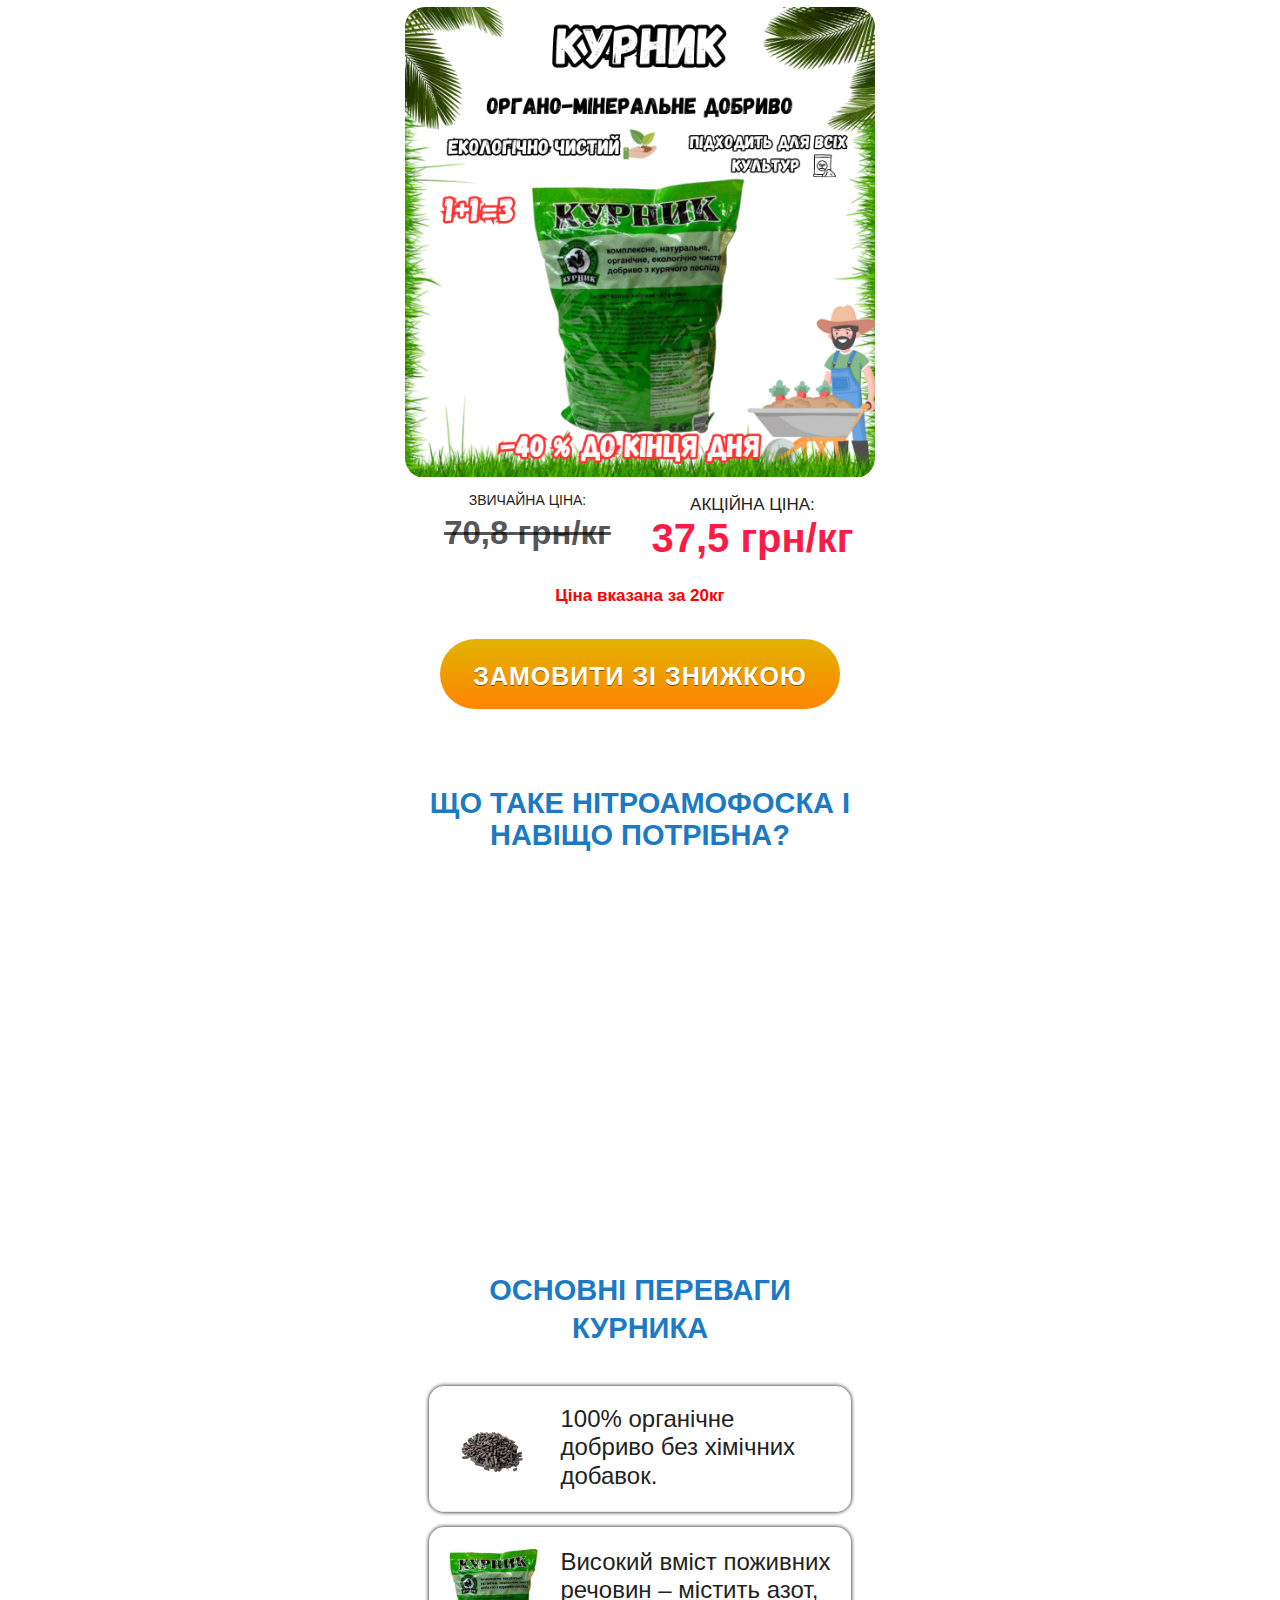
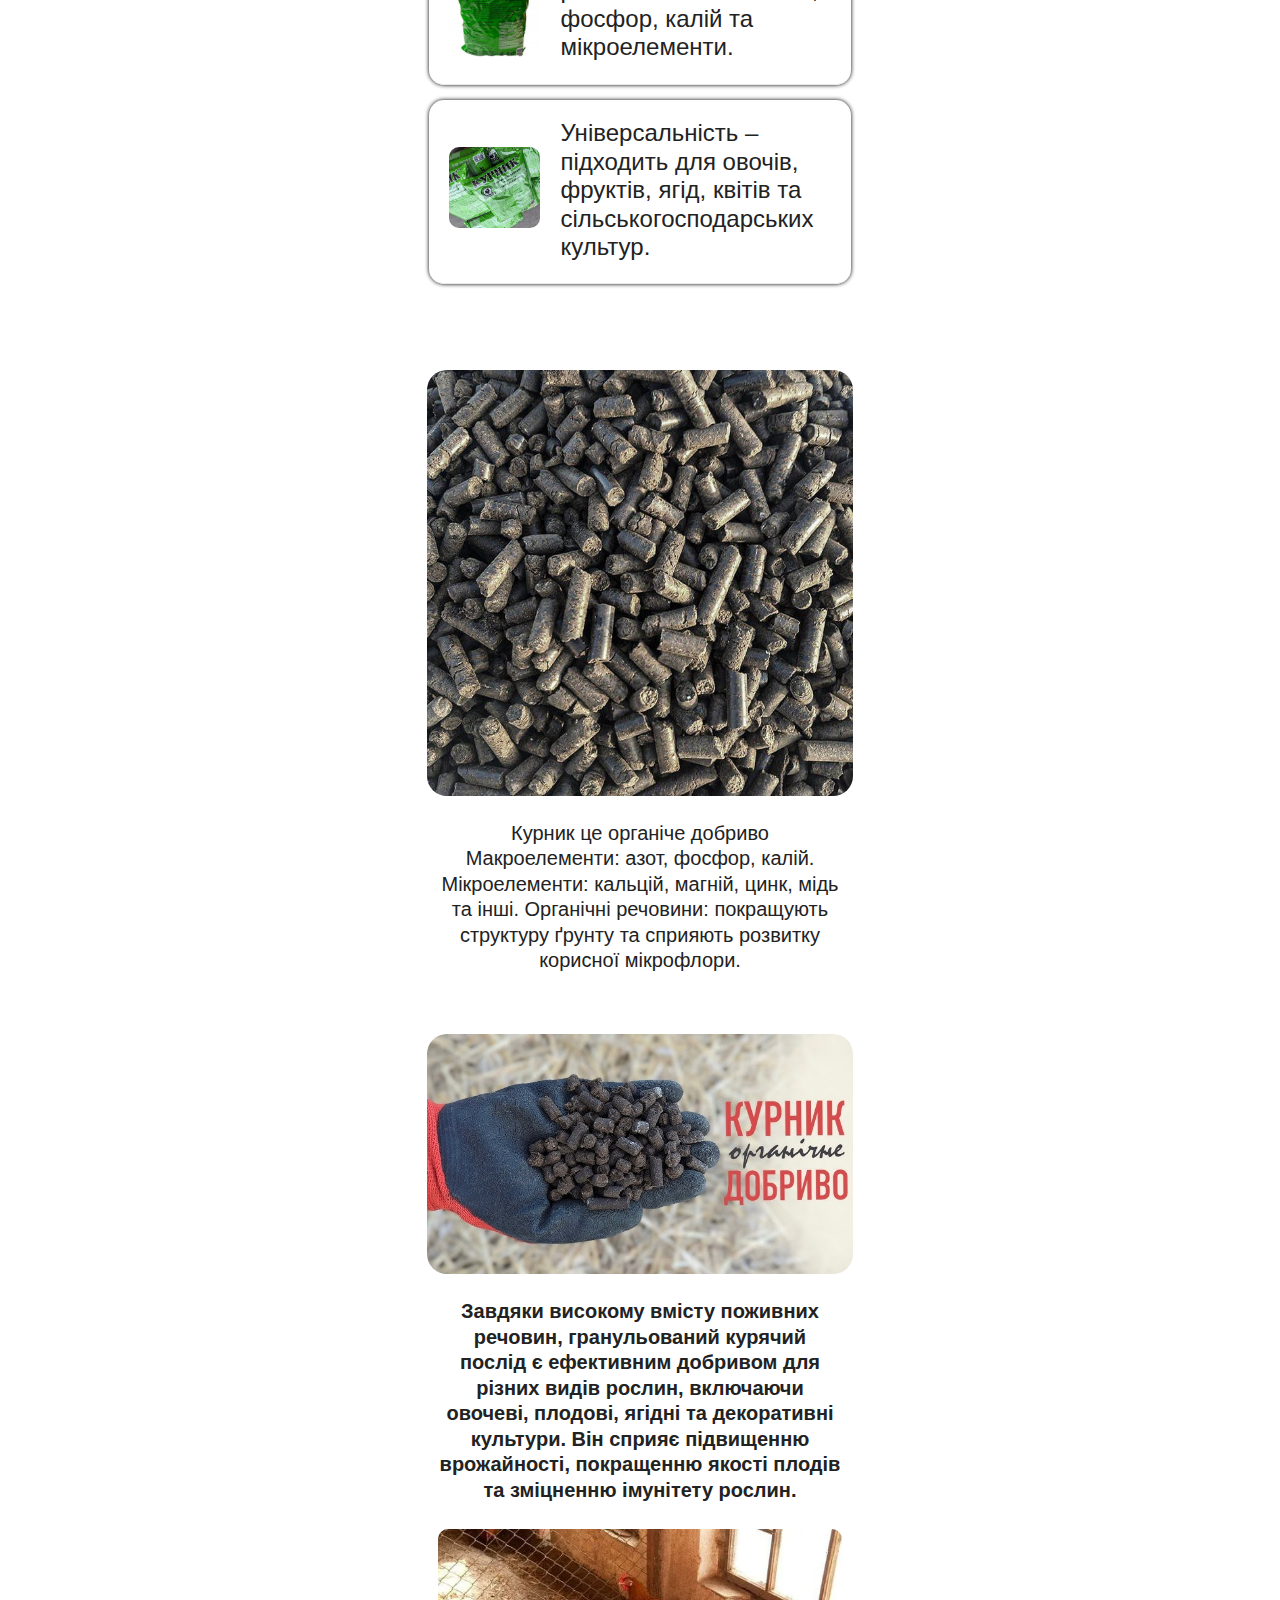
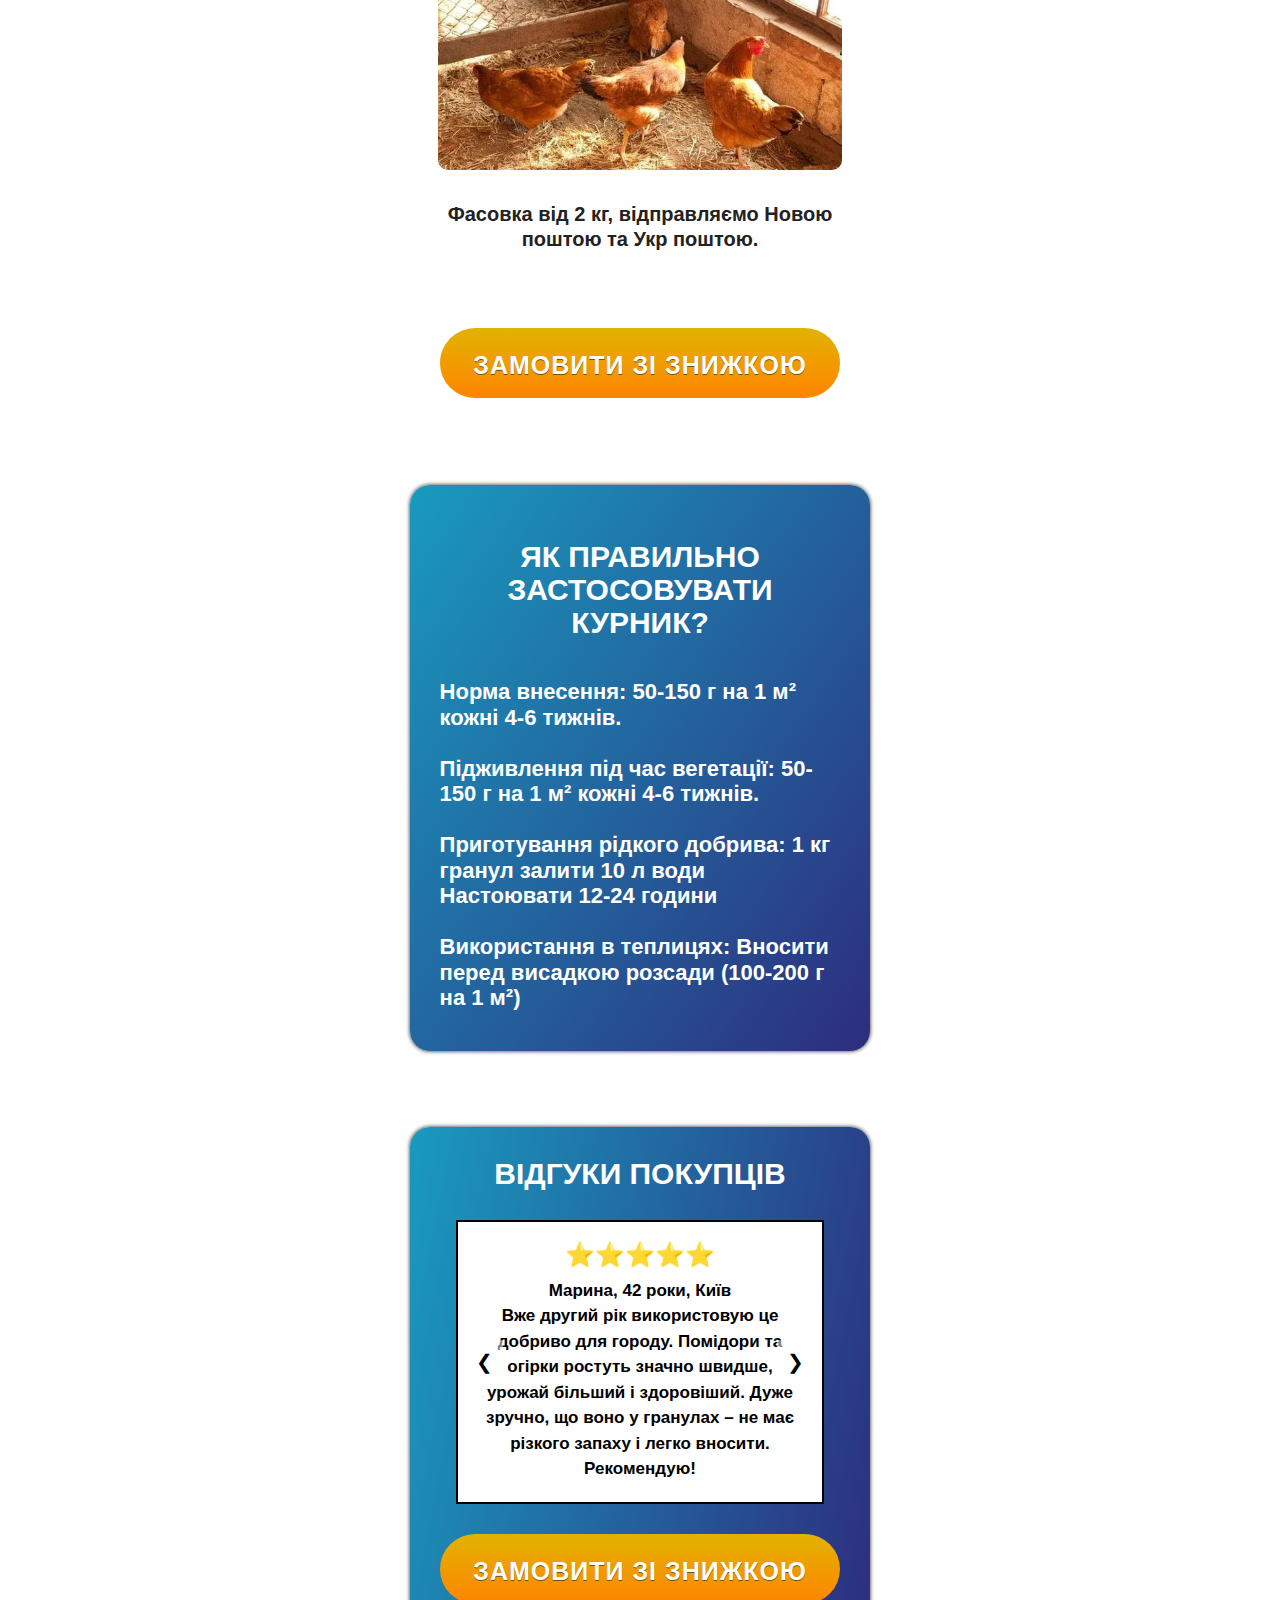
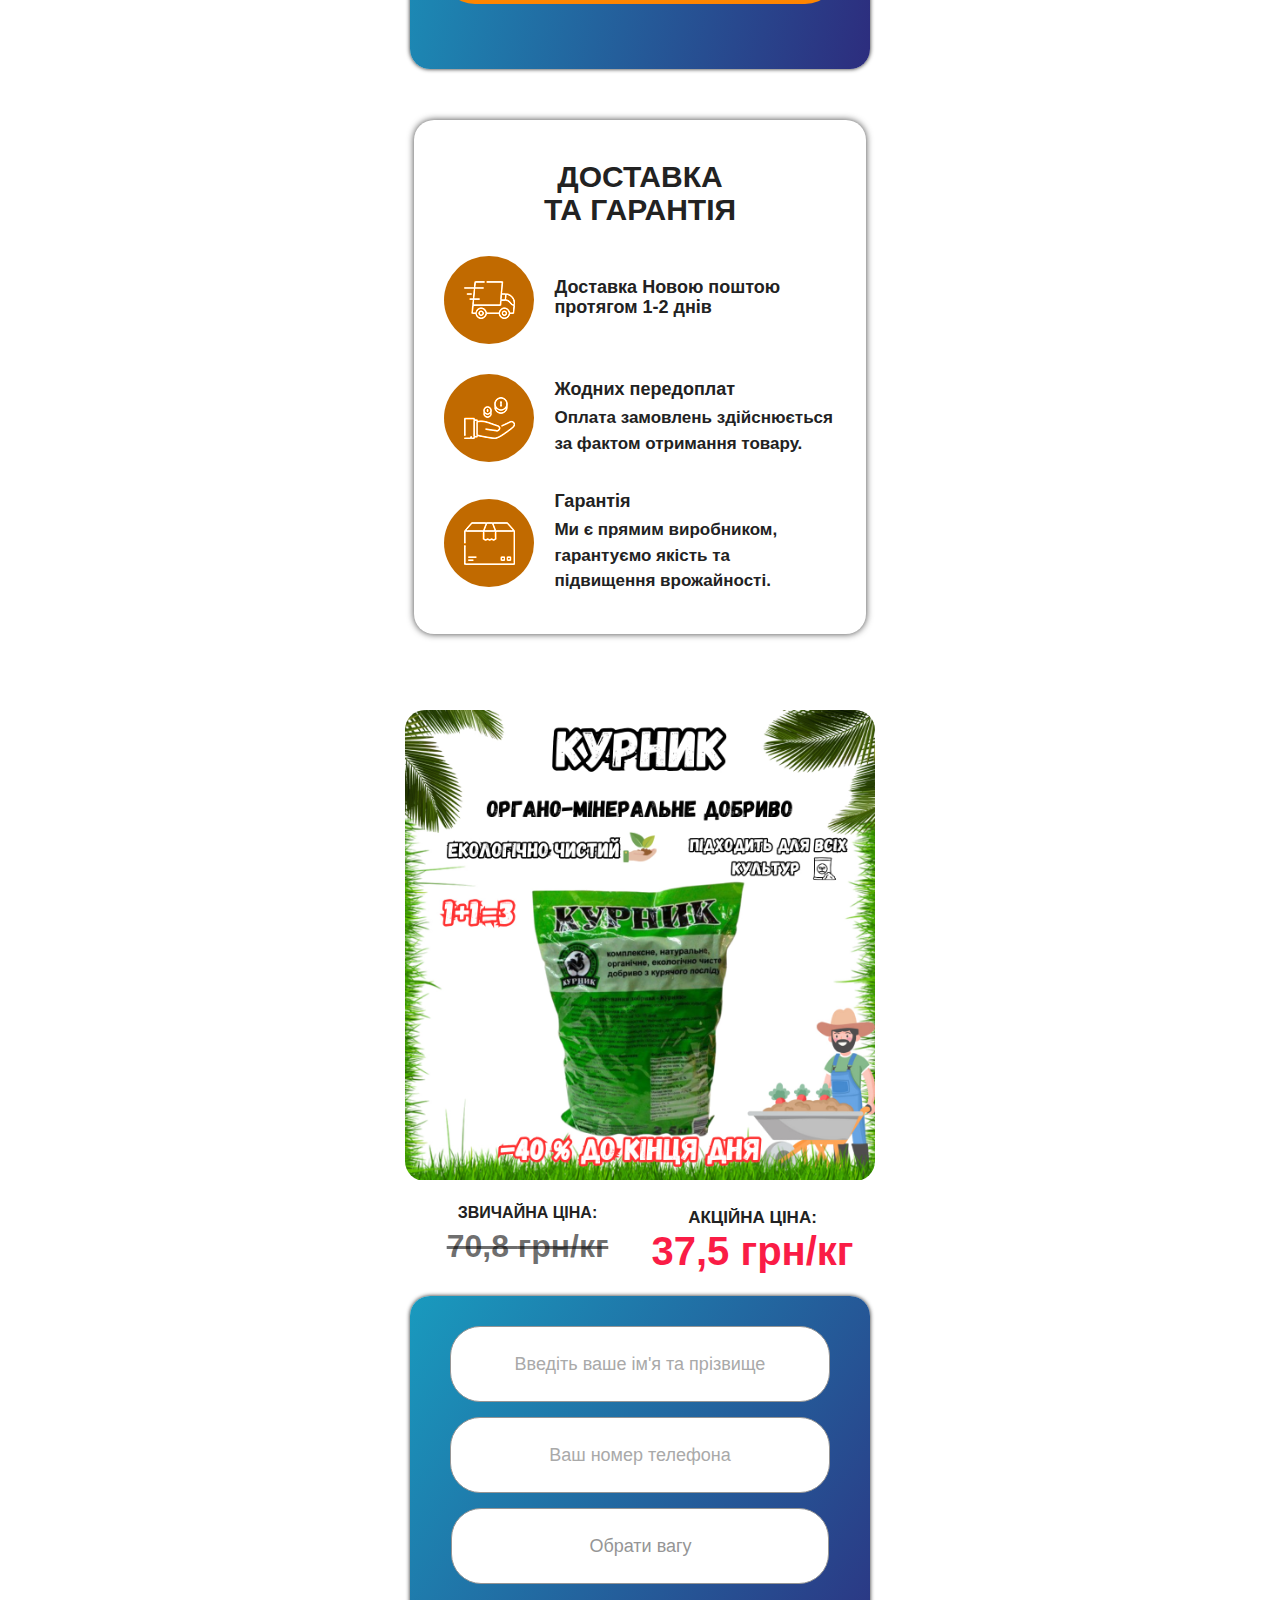
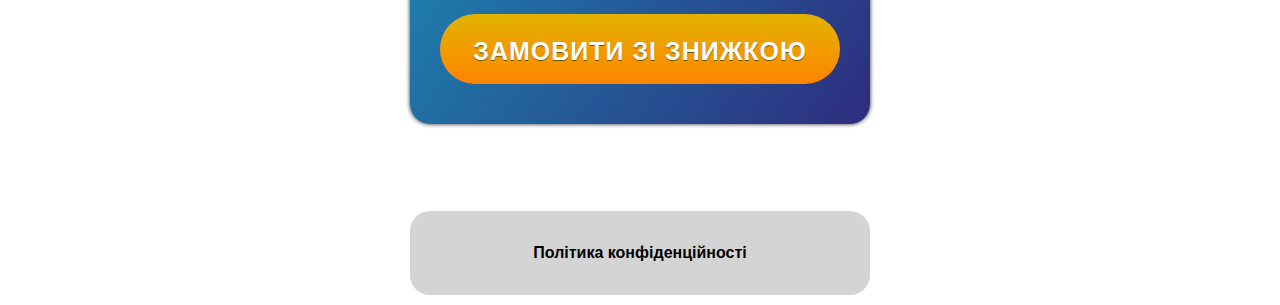
==== commit 51888803: "Update index.htm" ====
--- a/index.htm
+++ b/index.htm
@@ -56,13 +56,12 @@
             <div class="price_item new">
               <div class="text" style="    font-size: 17px;     margin-top: 5px;">Акційна ціна:</div>
               <div class="value">
-                <span class="price_land_s1">42</span>
+                <span class="price_land_s1">37,5</span>
                 <span class="price_land_curr">грн/кг</span>
               </div>
             </div>
           </div>
-          <p style="color: red; font-weight: 900; text-align: center;">Ціна вказана від 10 кг</p>
-		   <p style="color: red; font-weight: 900; text-align: center;">1+1=3</p>
+          <p style="color: red; font-weight: 900; text-align: center;">Ціна вказана за 20кг </p>
           <a href="#order_form" class="button-m">замовити зі знижкою</a>
         </div>
       </div>
@@ -396,12 +395,11 @@
           <div class="price_item new">
             <div class="text" style="    font-size: 17px;     margin-top: 5px;">Акційна ціна:</div>
             <div class="value">
-              <span class="price_land_s1">42</span>
+              <span class="price_land_s1">37,5</span>
               <span class="price_land_curr">грн/кг</span>
             </div>
           </div>
         </div>
-	       <p style="color: red; font-weight: 900; text-align: center;">1+1=3 </p>
         <div class="bottom color_theme">
           <!-- <h4>Залишіть заявку</h4> -->
           <p></p>
@@ -410,10 +408,10 @@
             <input class="order_form_0" type="tel" name="phone" placeholder="Ваш номер телефона" required="required" inputmode="tel">
             <select class="field select-wrapper" name="product" required="">
               <option value="1">Обрати вагу</option>
-              <option value="1">2 кг - 175грн (87,5грн/кг)</option>
-              <option value="2">8 кг - 399 грн (50грн/кг)</option>
-              <option value="3">10 кг - 504 грн (42грн/кг)</option>
-              <option value="4">20 кг - 799 грн (40 грн/кг)</option>
+              <option value="1">2 кг - 150грн (75грн/кг)</option>
+              <option value="2">8 кг - 399грн (50грн/кг)</option>
+              <option value="3">10 кг - 469 грн (47грн/кг)</option>
+              <option value="4">20 кг - 749 грн (37,5 грн/кг)</option>
               <option value="7">Інша вага</option>
             </select>
             <button class="button button-m">Замовити зі знижкою</button>
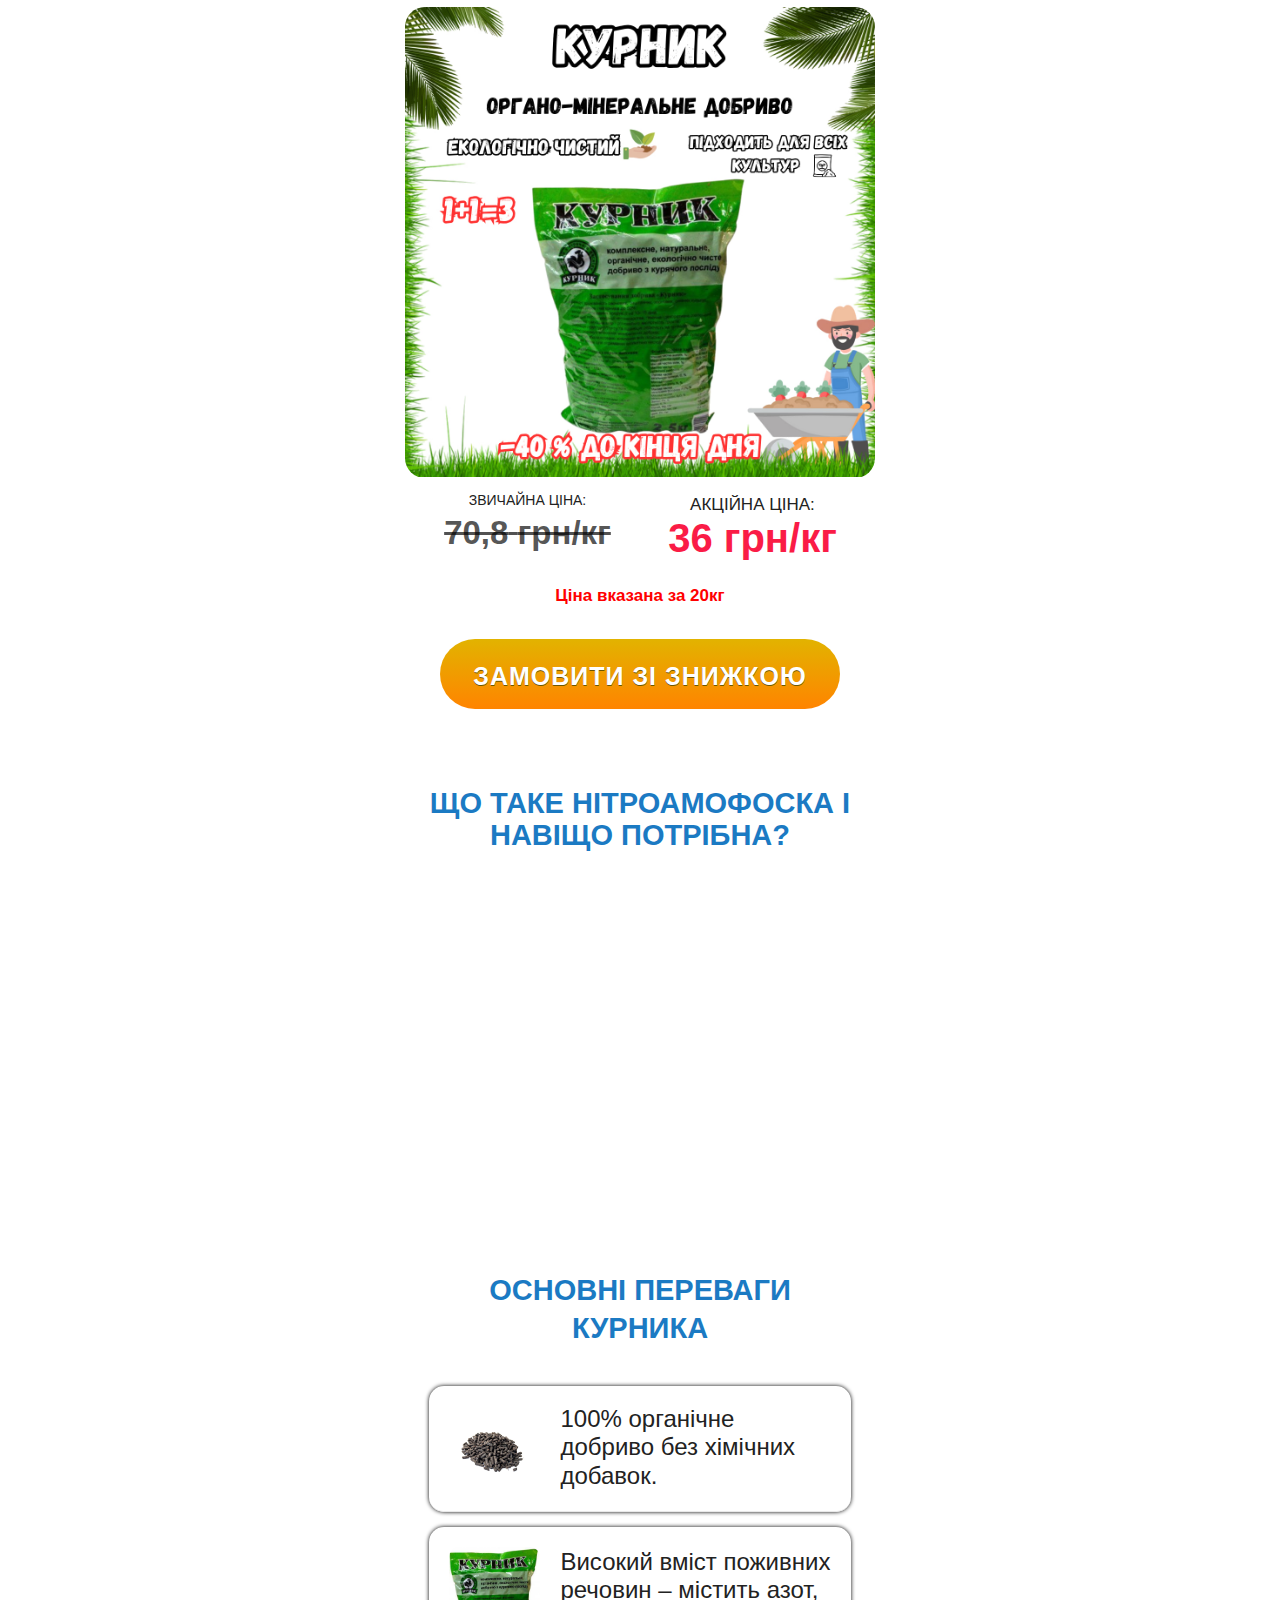
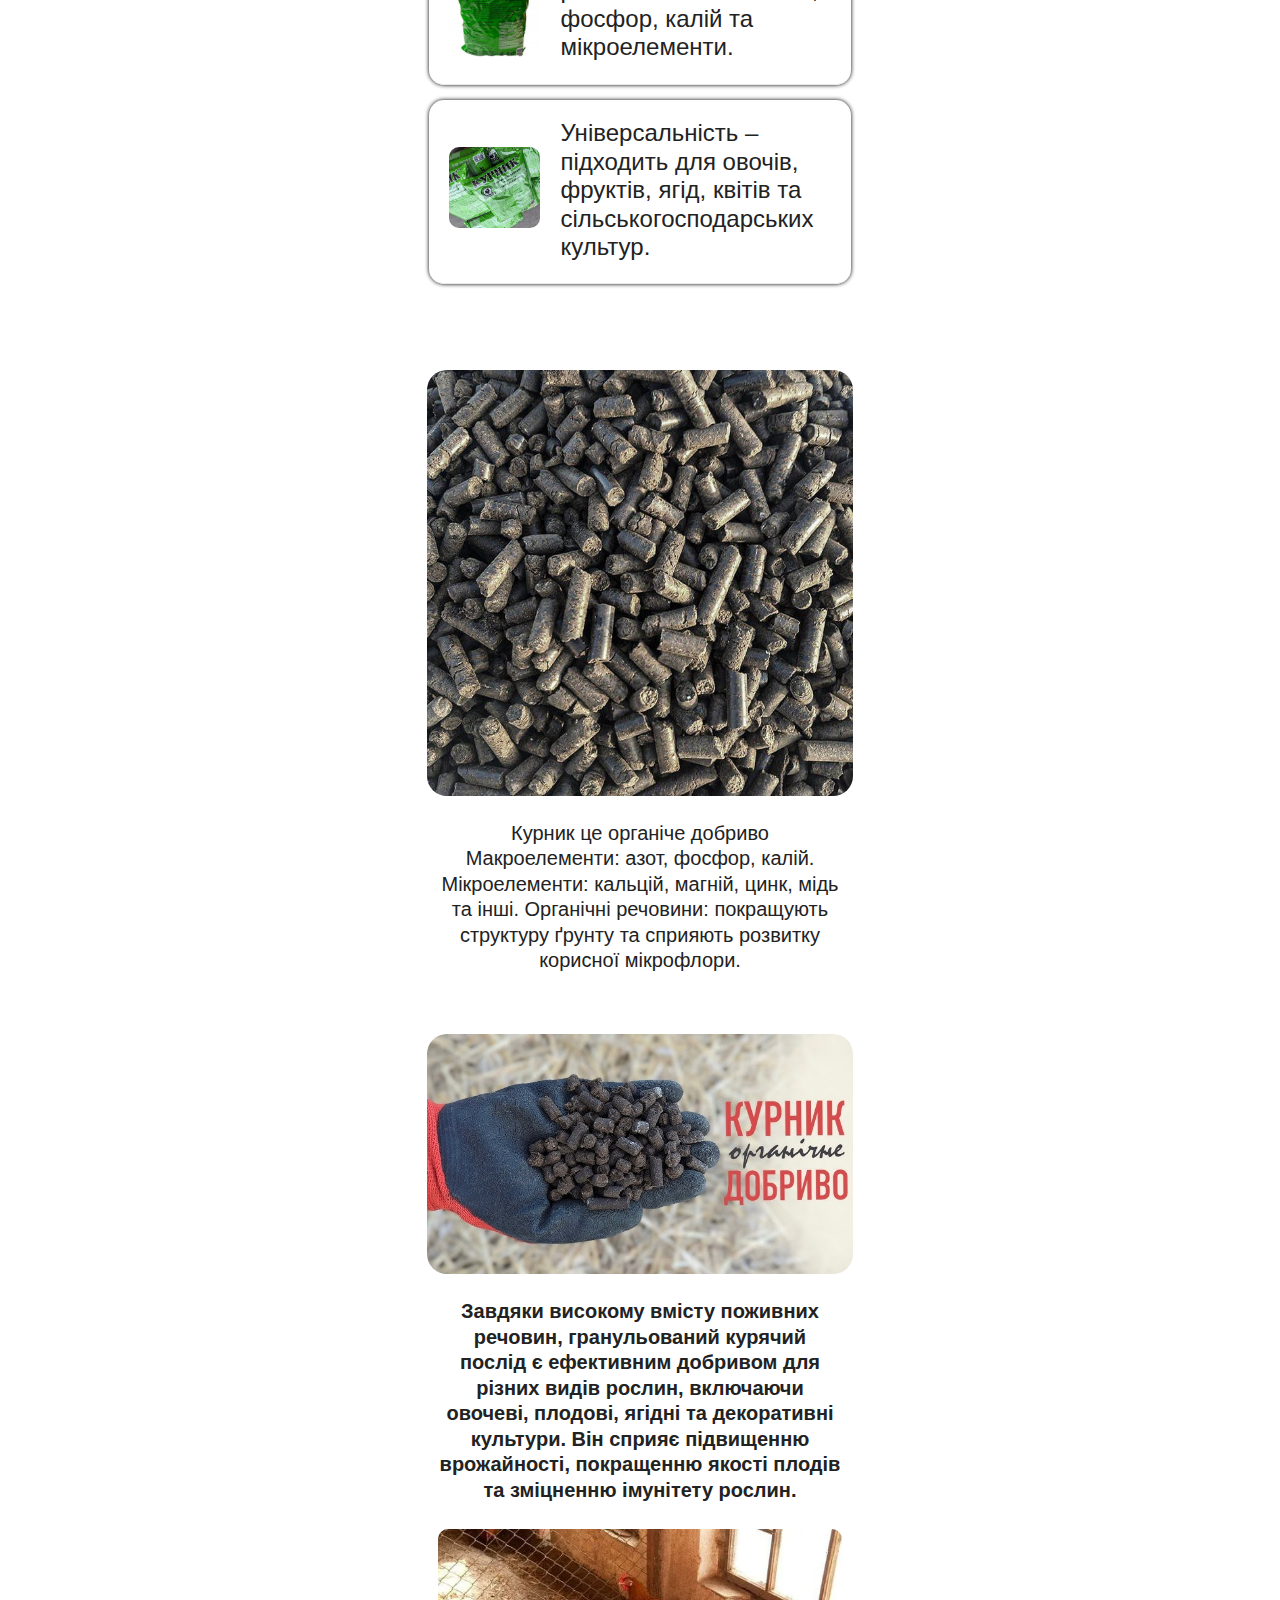
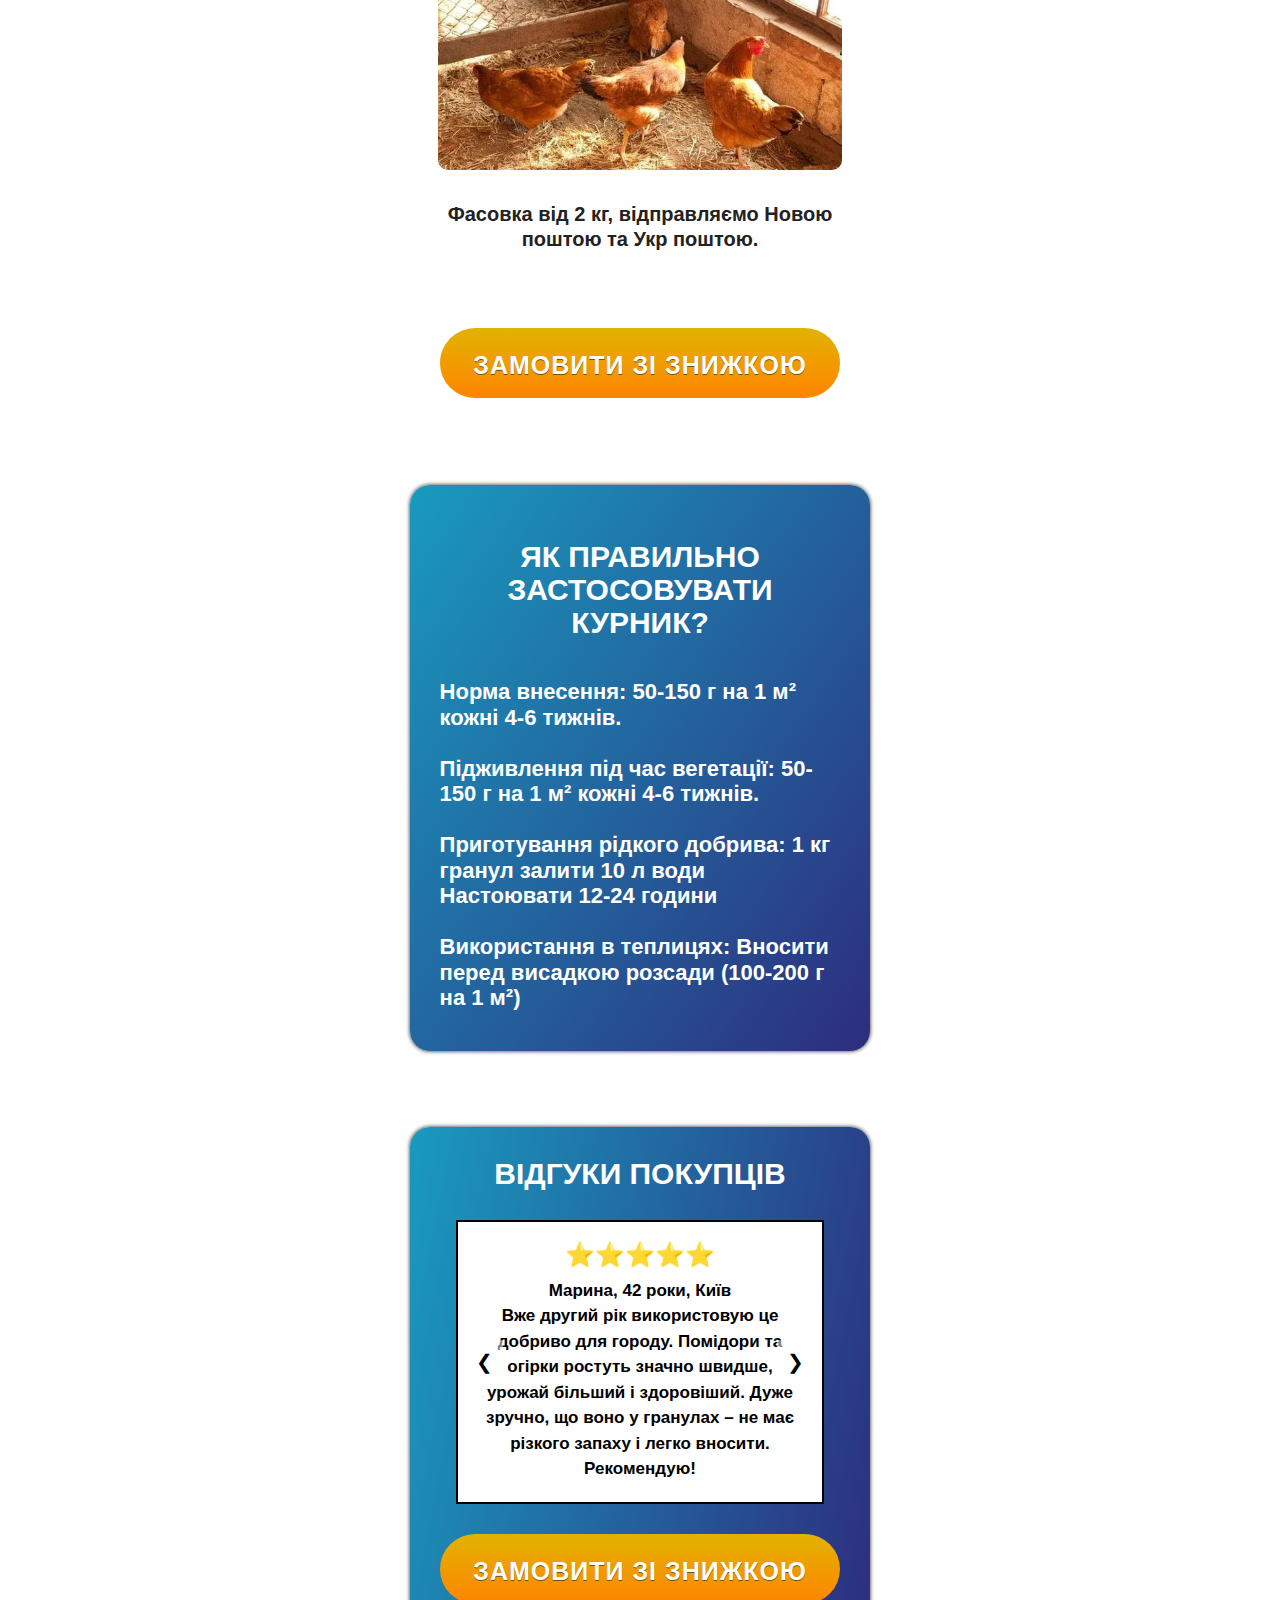
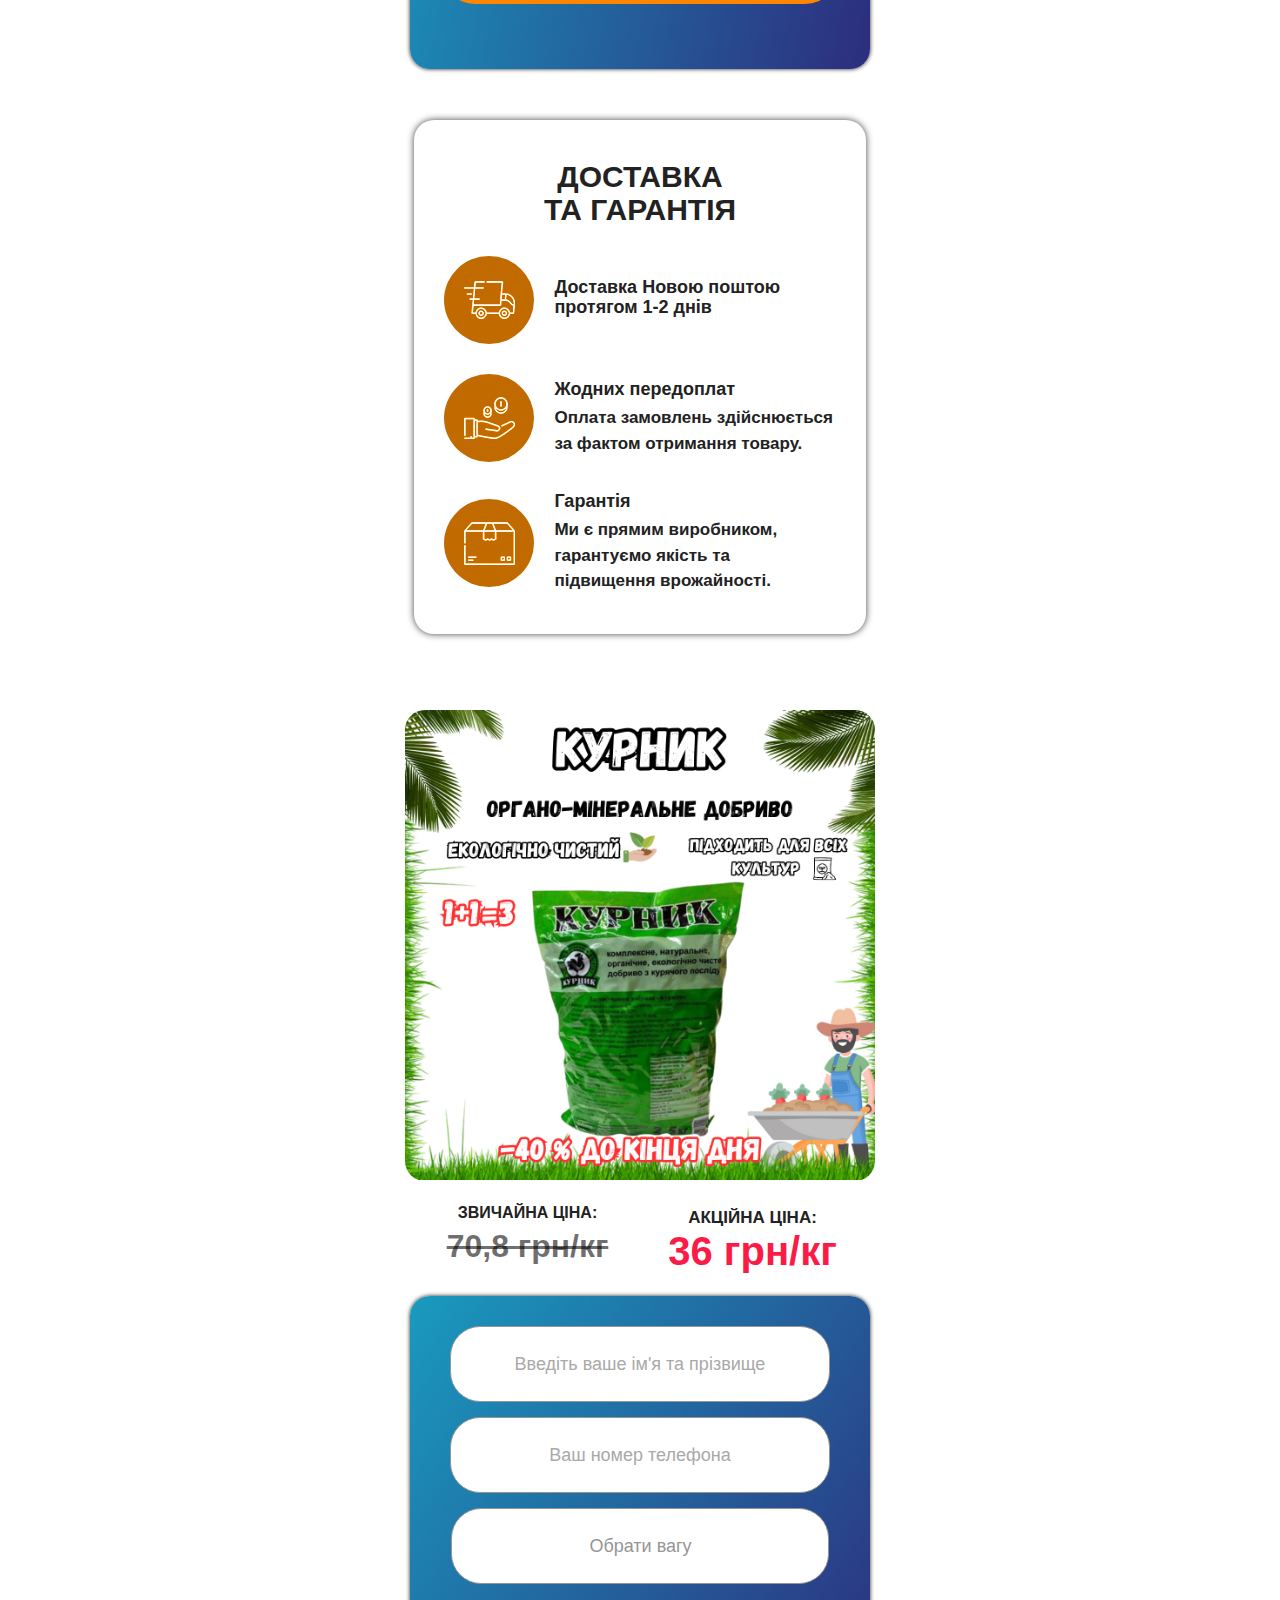
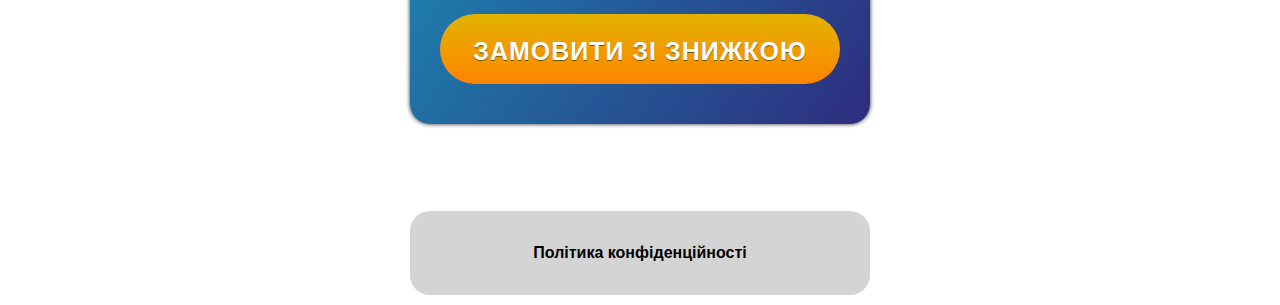
==== commit cac32719: "Update index.htm" ====
--- a/index.htm
+++ b/index.htm
@@ -56,7 +56,7 @@
             <div class="price_item new">
               <div class="text" style="    font-size: 17px;     margin-top: 5px;">Акційна ціна:</div>
               <div class="value">
-                <span class="price_land_s1">37,5</span>
+                <span class="price_land_s1">36</span>
                 <span class="price_land_curr">грн/кг</span>
               </div>
             </div>
@@ -395,7 +395,7 @@
           <div class="price_item new">
             <div class="text" style="    font-size: 17px;     margin-top: 5px;">Акційна ціна:</div>
             <div class="value">
-              <span class="price_land_s1">37,5</span>
+              <span class="price_land_s1">36</span>
               <span class="price_land_curr">грн/кг</span>
             </div>
           </div>
@@ -408,10 +408,10 @@
             <input class="order_form_0" type="tel" name="phone" placeholder="Ваш номер телефона" required="required" inputmode="tel">
             <select class="field select-wrapper" name="product" required="">
               <option value="1">Обрати вагу</option>
-              <option value="1">2 кг - 150грн (75грн/кг)</option>
-              <option value="2">8 кг - 399грн (50грн/кг)</option>
-              <option value="3">10 кг - 469 грн (47грн/кг)</option>
-              <option value="4">20 кг - 749 грн (37,5 грн/кг)</option>
+              <option value="1">2 кг - 109грн (55грн/кг)</option>
+              <option value="2">8 кг - 369грн (46грн/кг)</option>
+              <option value="3">10 кг - 449грн (45грн/кг)</option>
+              <option value="4">20 кг - 719грн (36 грн/кг)</option>
               <option value="7">Інша вага</option>
             </select>
             <button class="button button-m">Замовити зі знижкою</button>
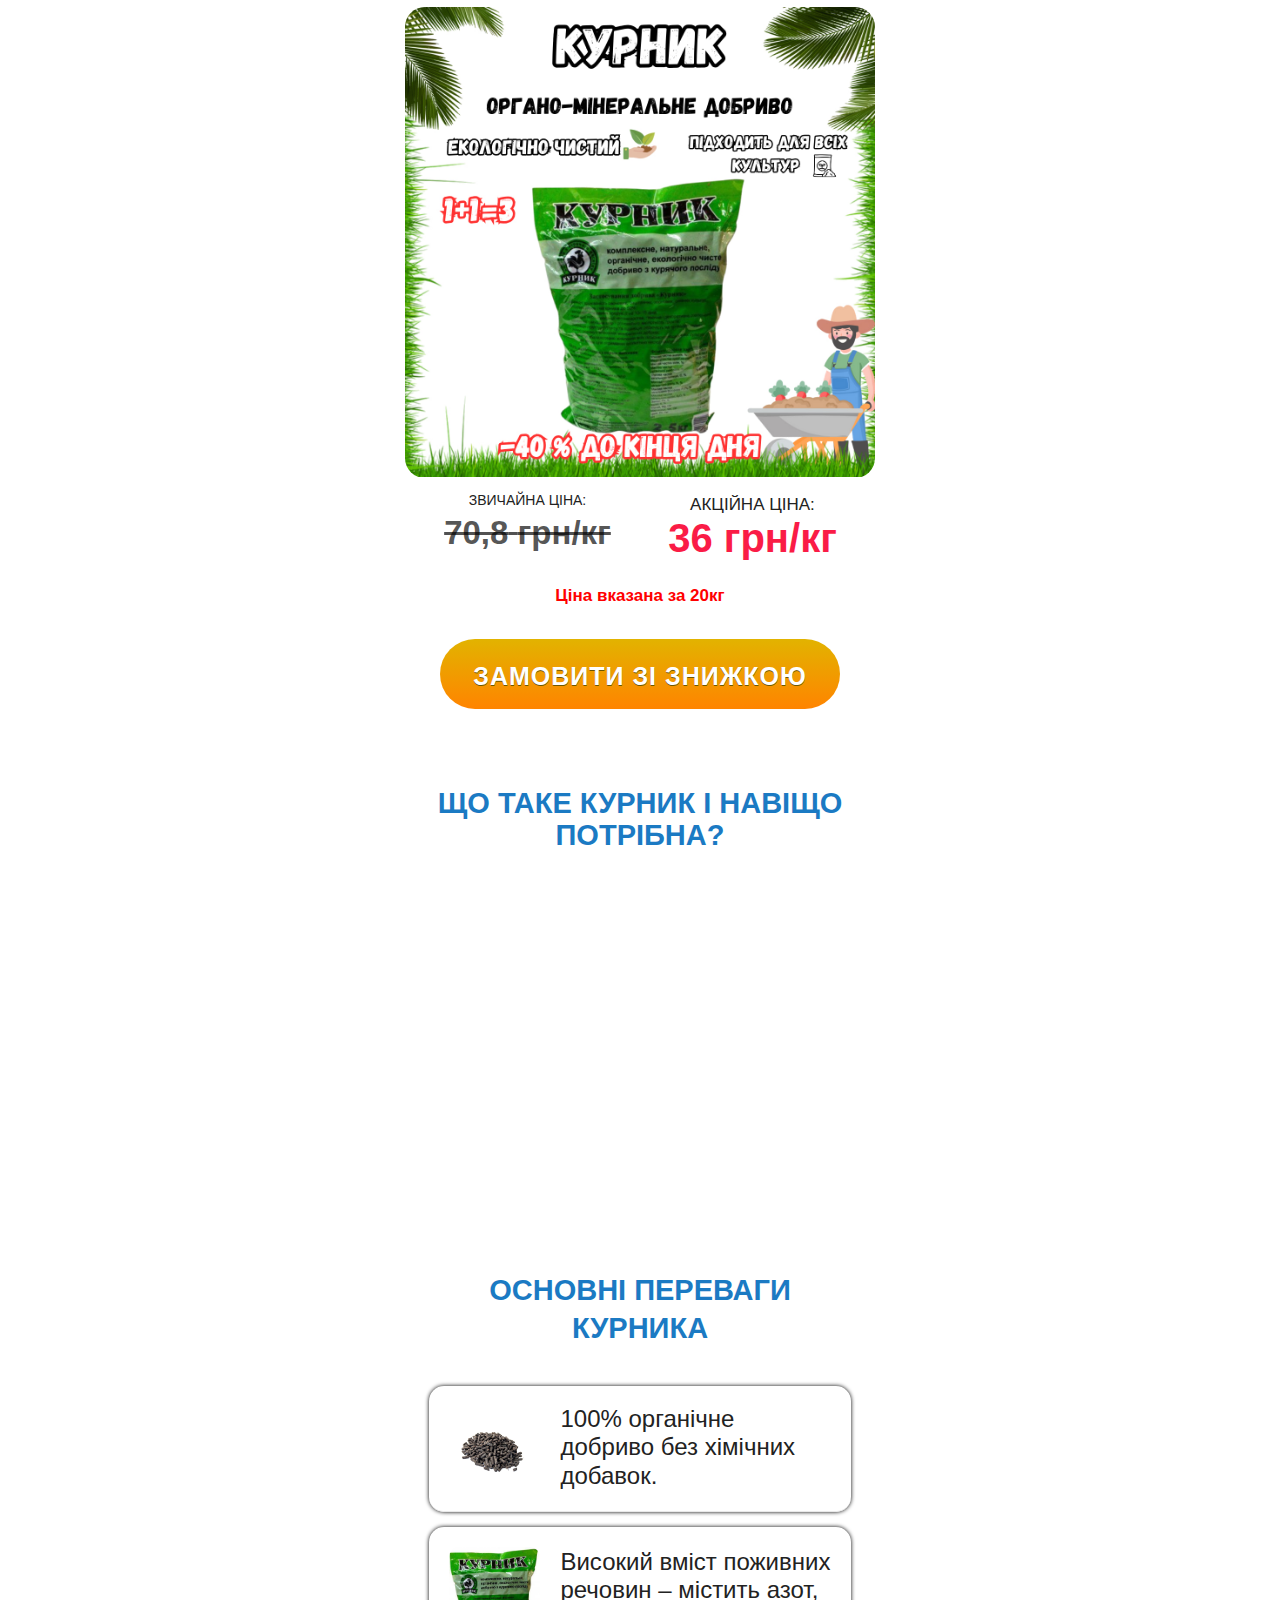
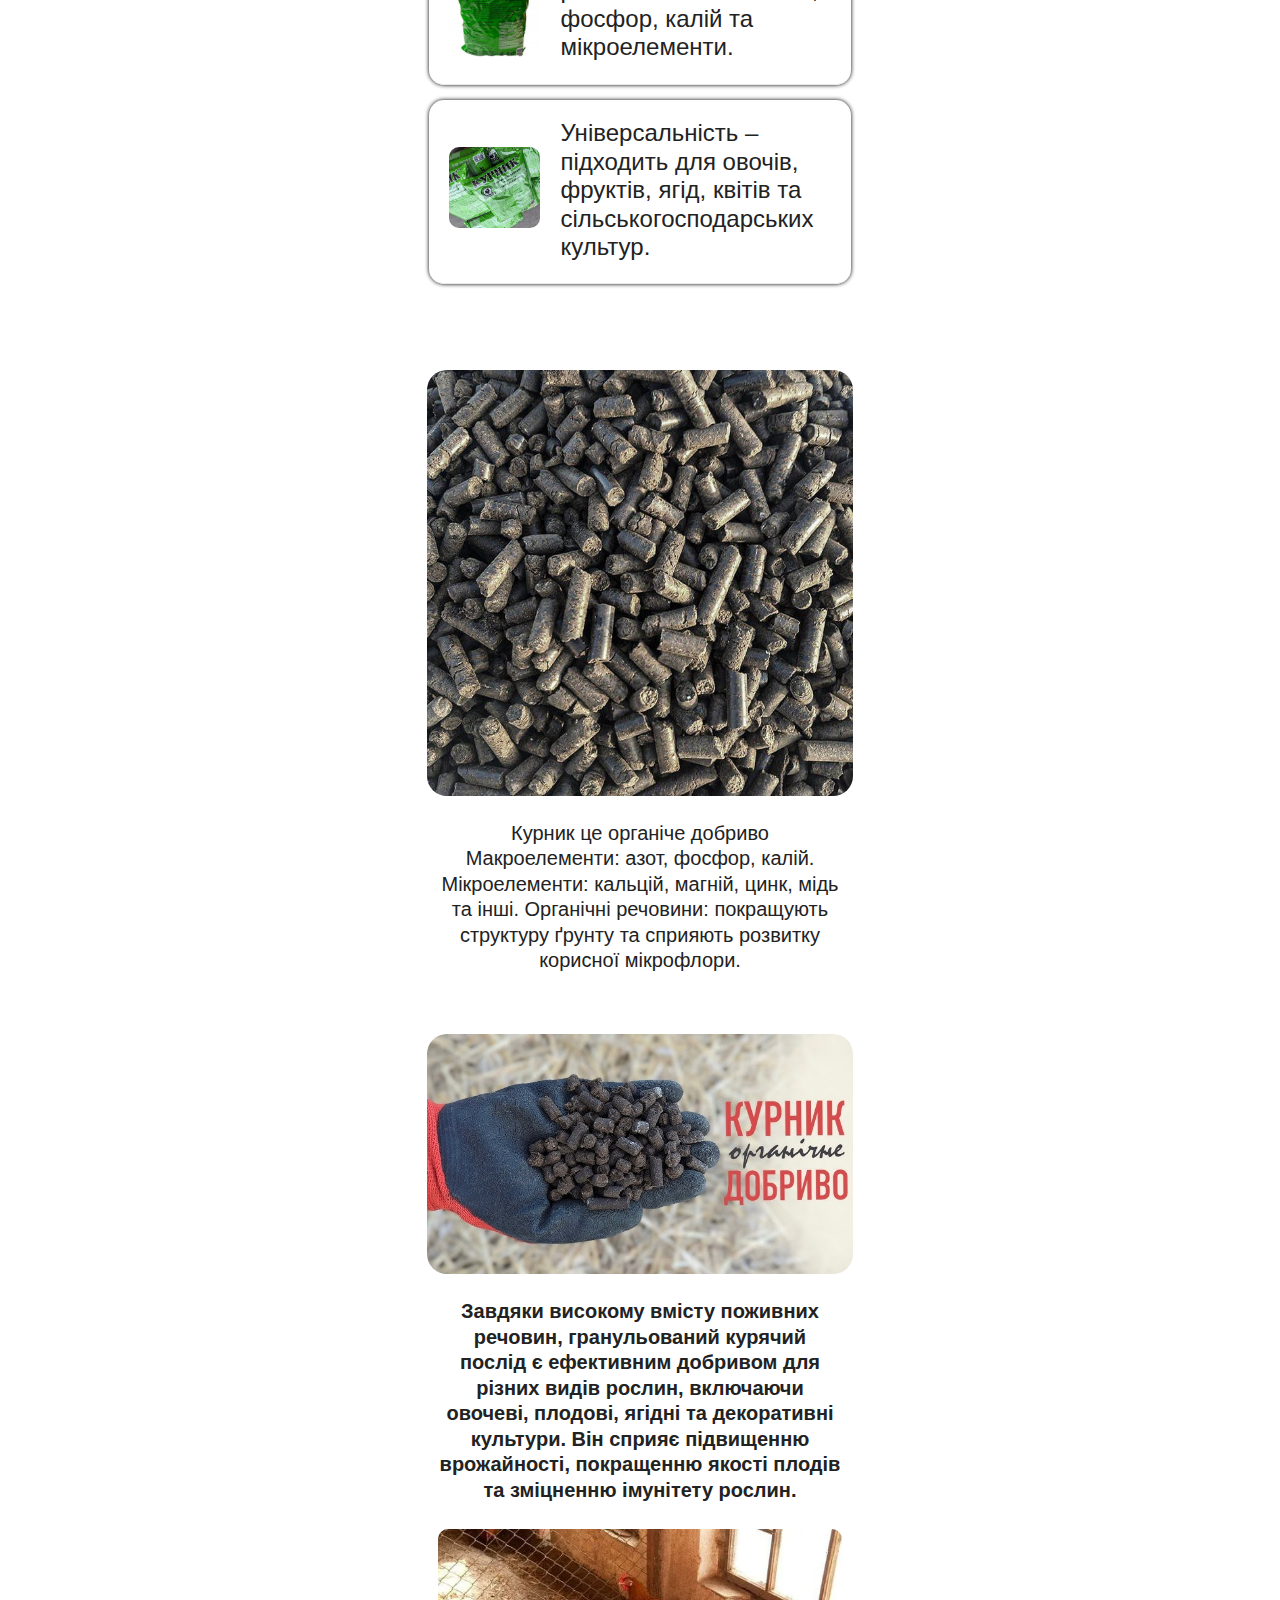
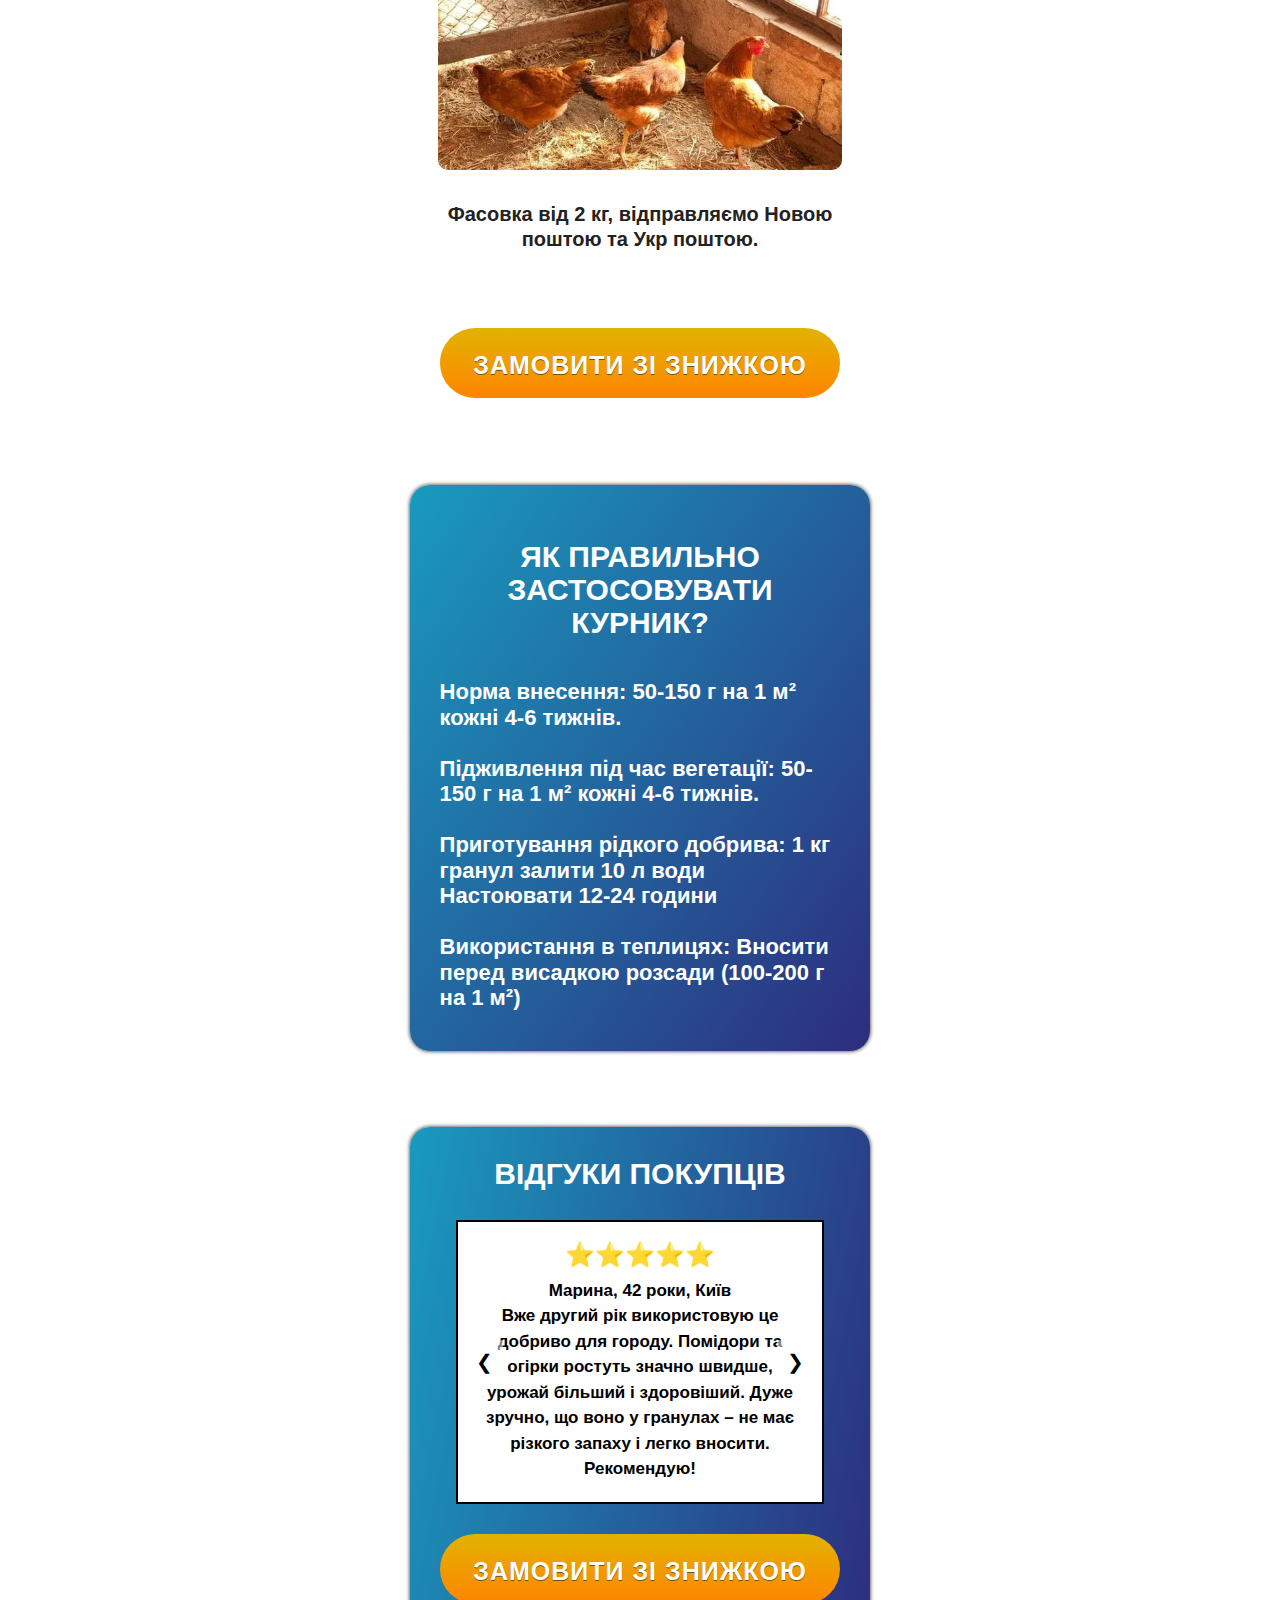
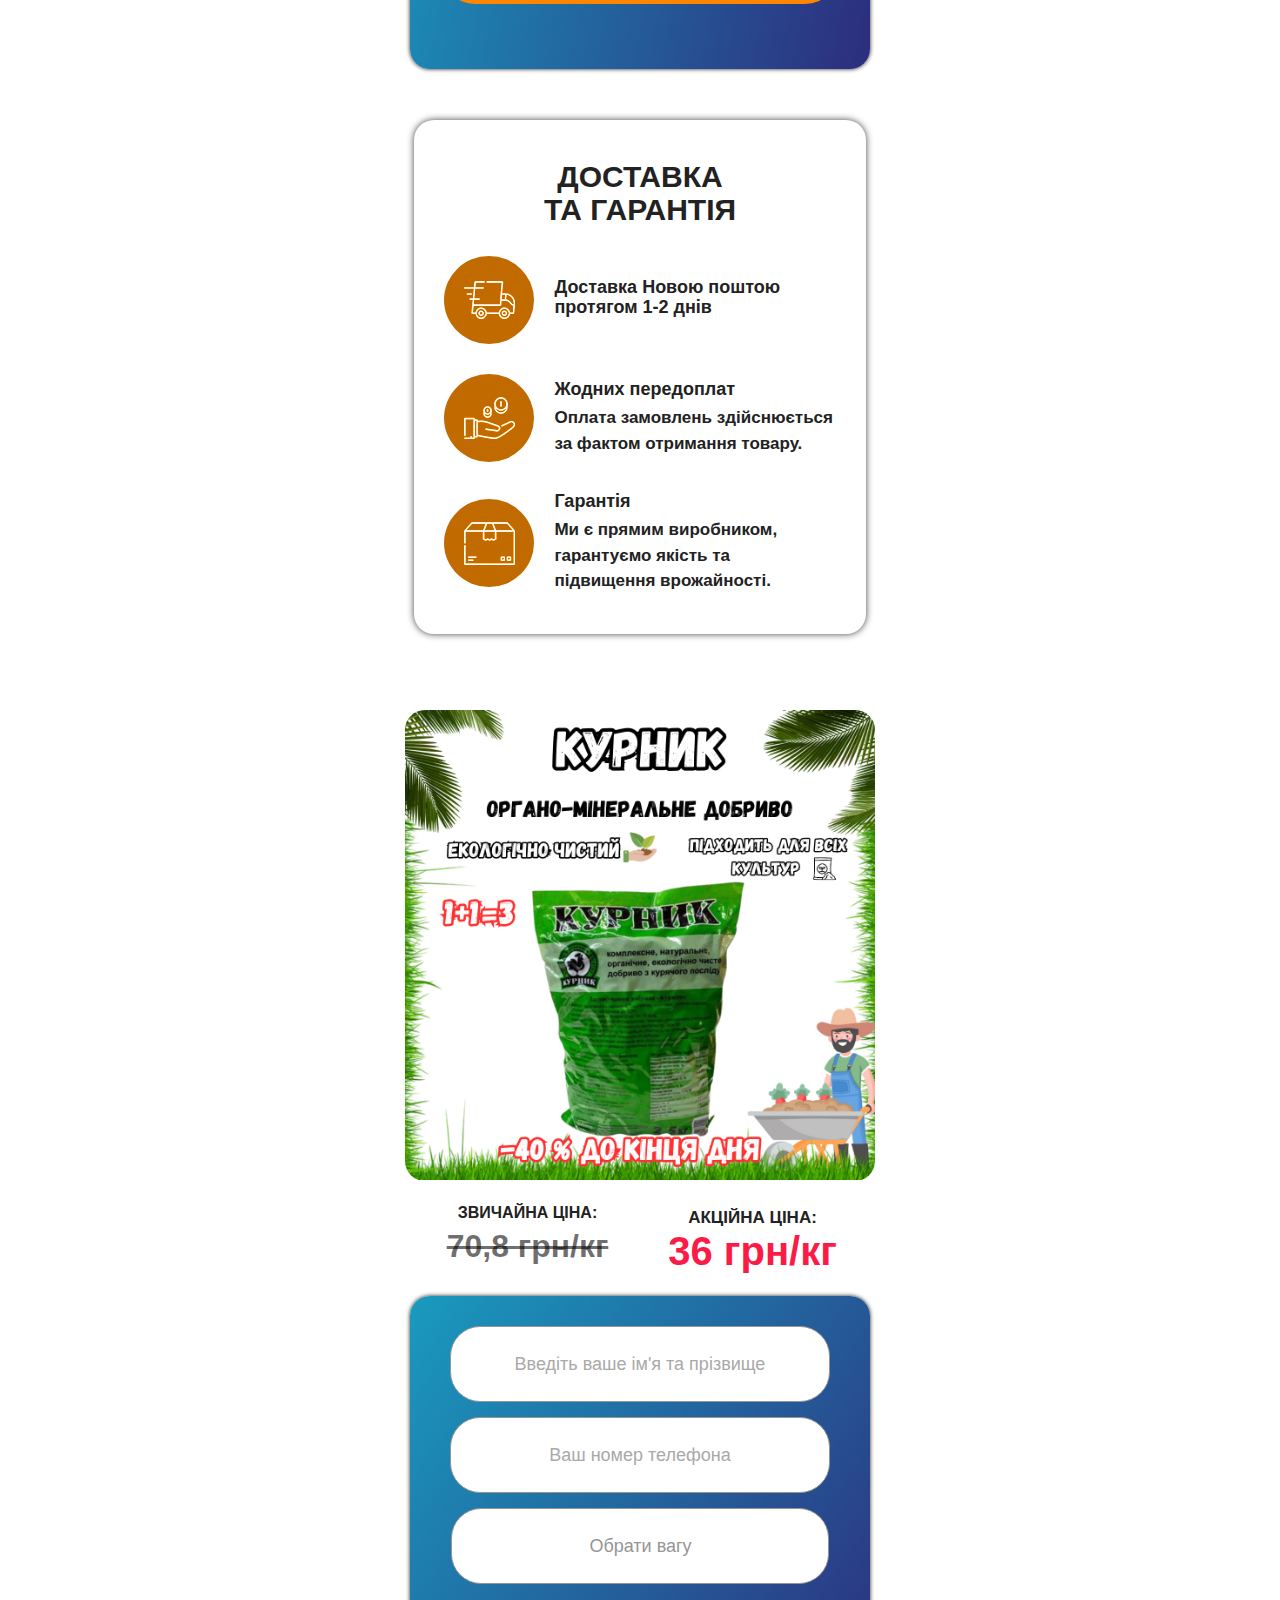
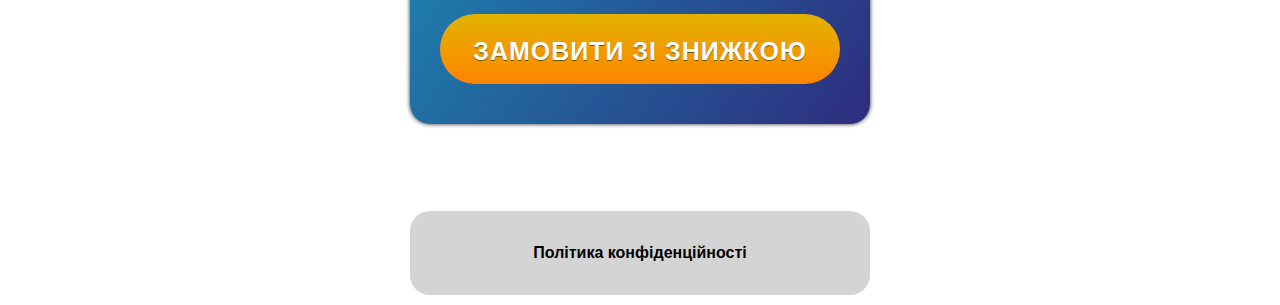
==== commit 291781e4: "Update index.htm" ====
--- a/index.htm
+++ b/index.htm
@@ -66,7 +66,7 @@
         </div>
       </div>
       <section id="description" class="sect10">
-        <h2 class="title"> <span>Що таке нітроамофоска і навіщо потрібна?</span>
+        <h2 class="title"> <span>Що таке курник і навіщо потрібна?</span>
         </h2>
       </section>
       <div>
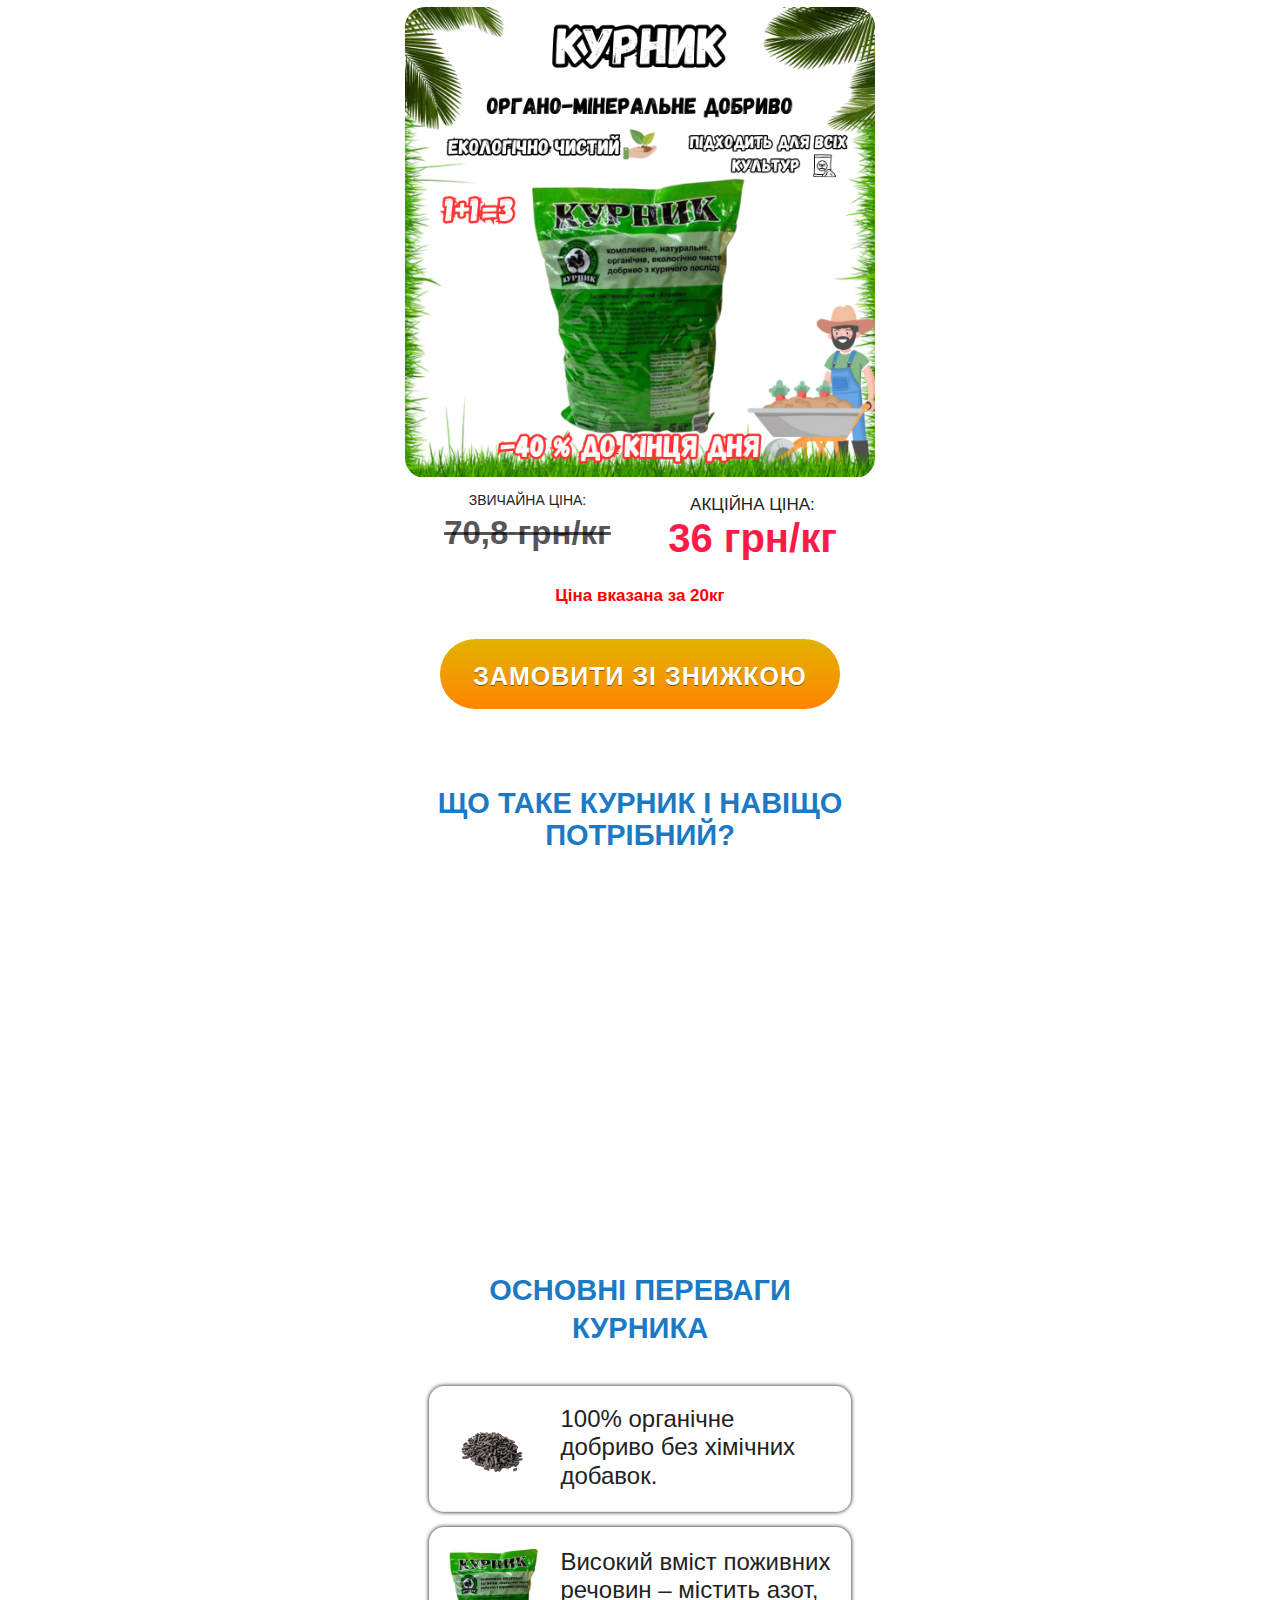
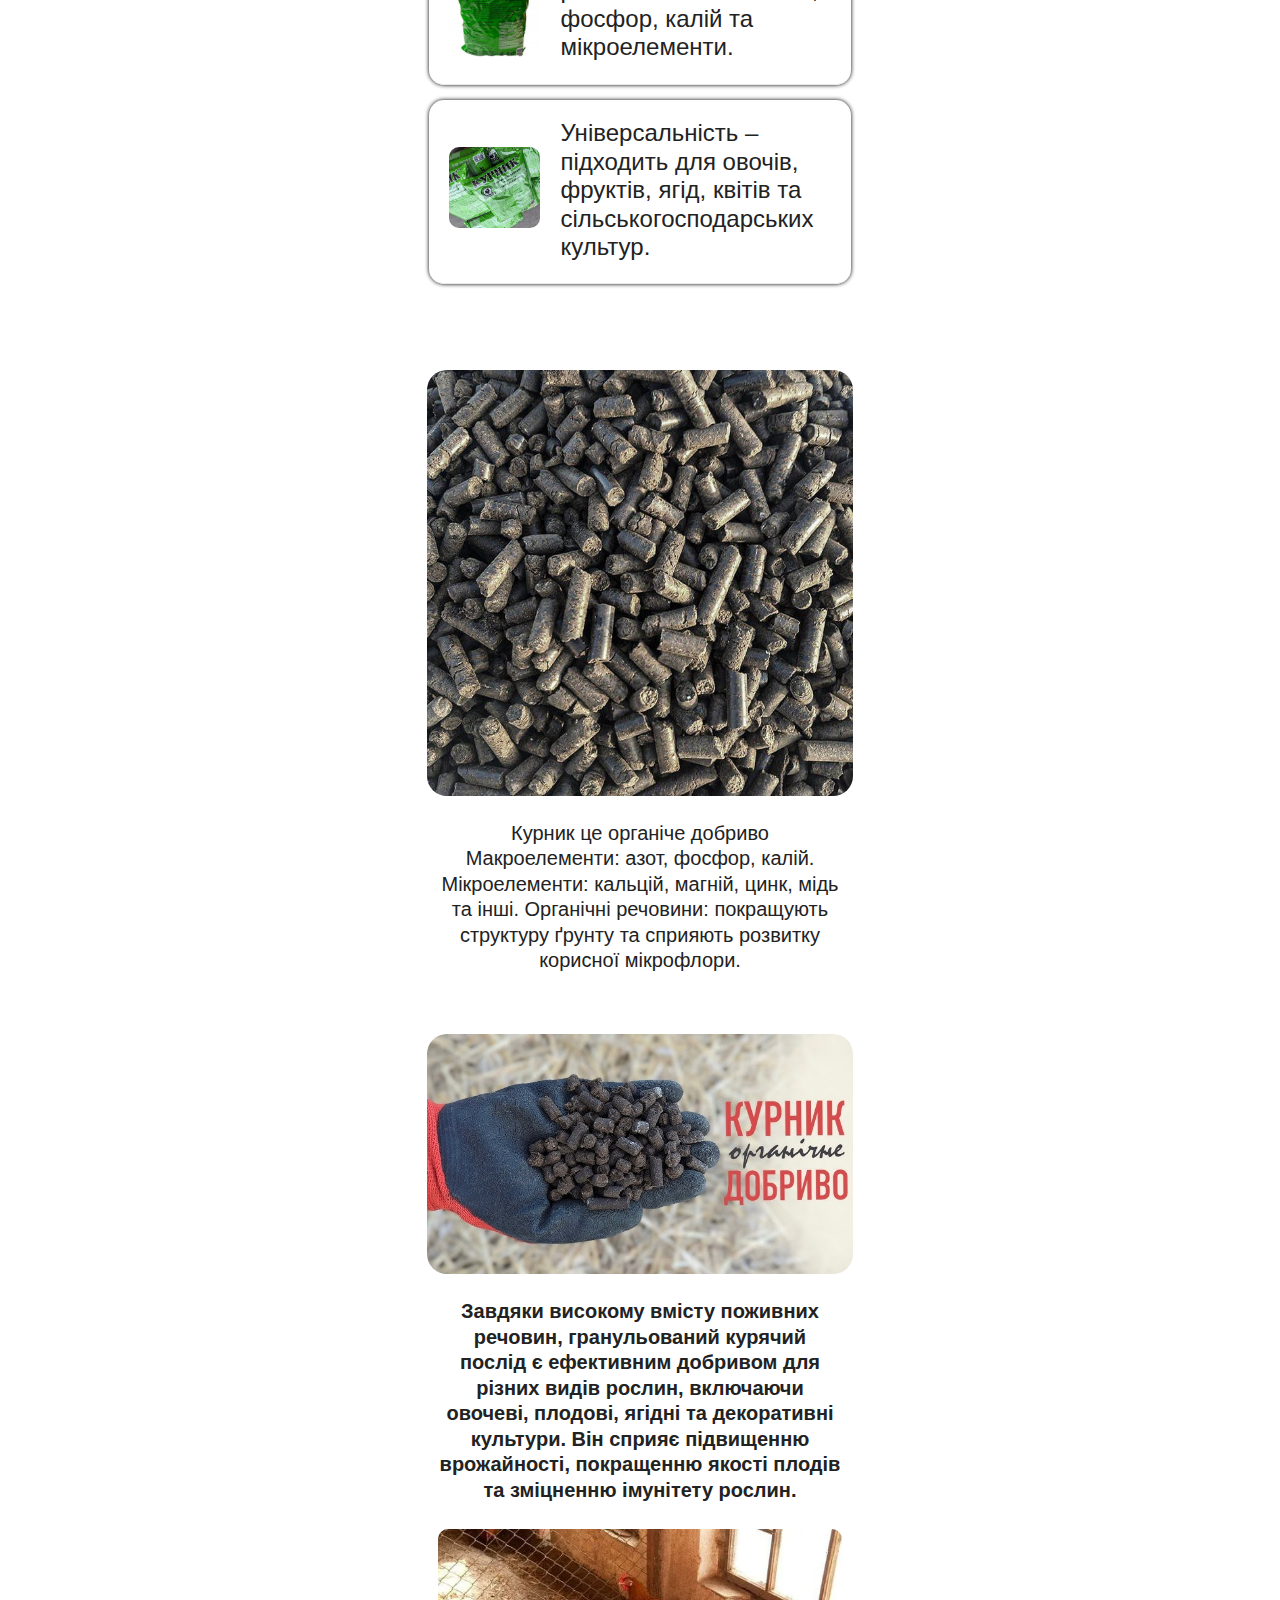
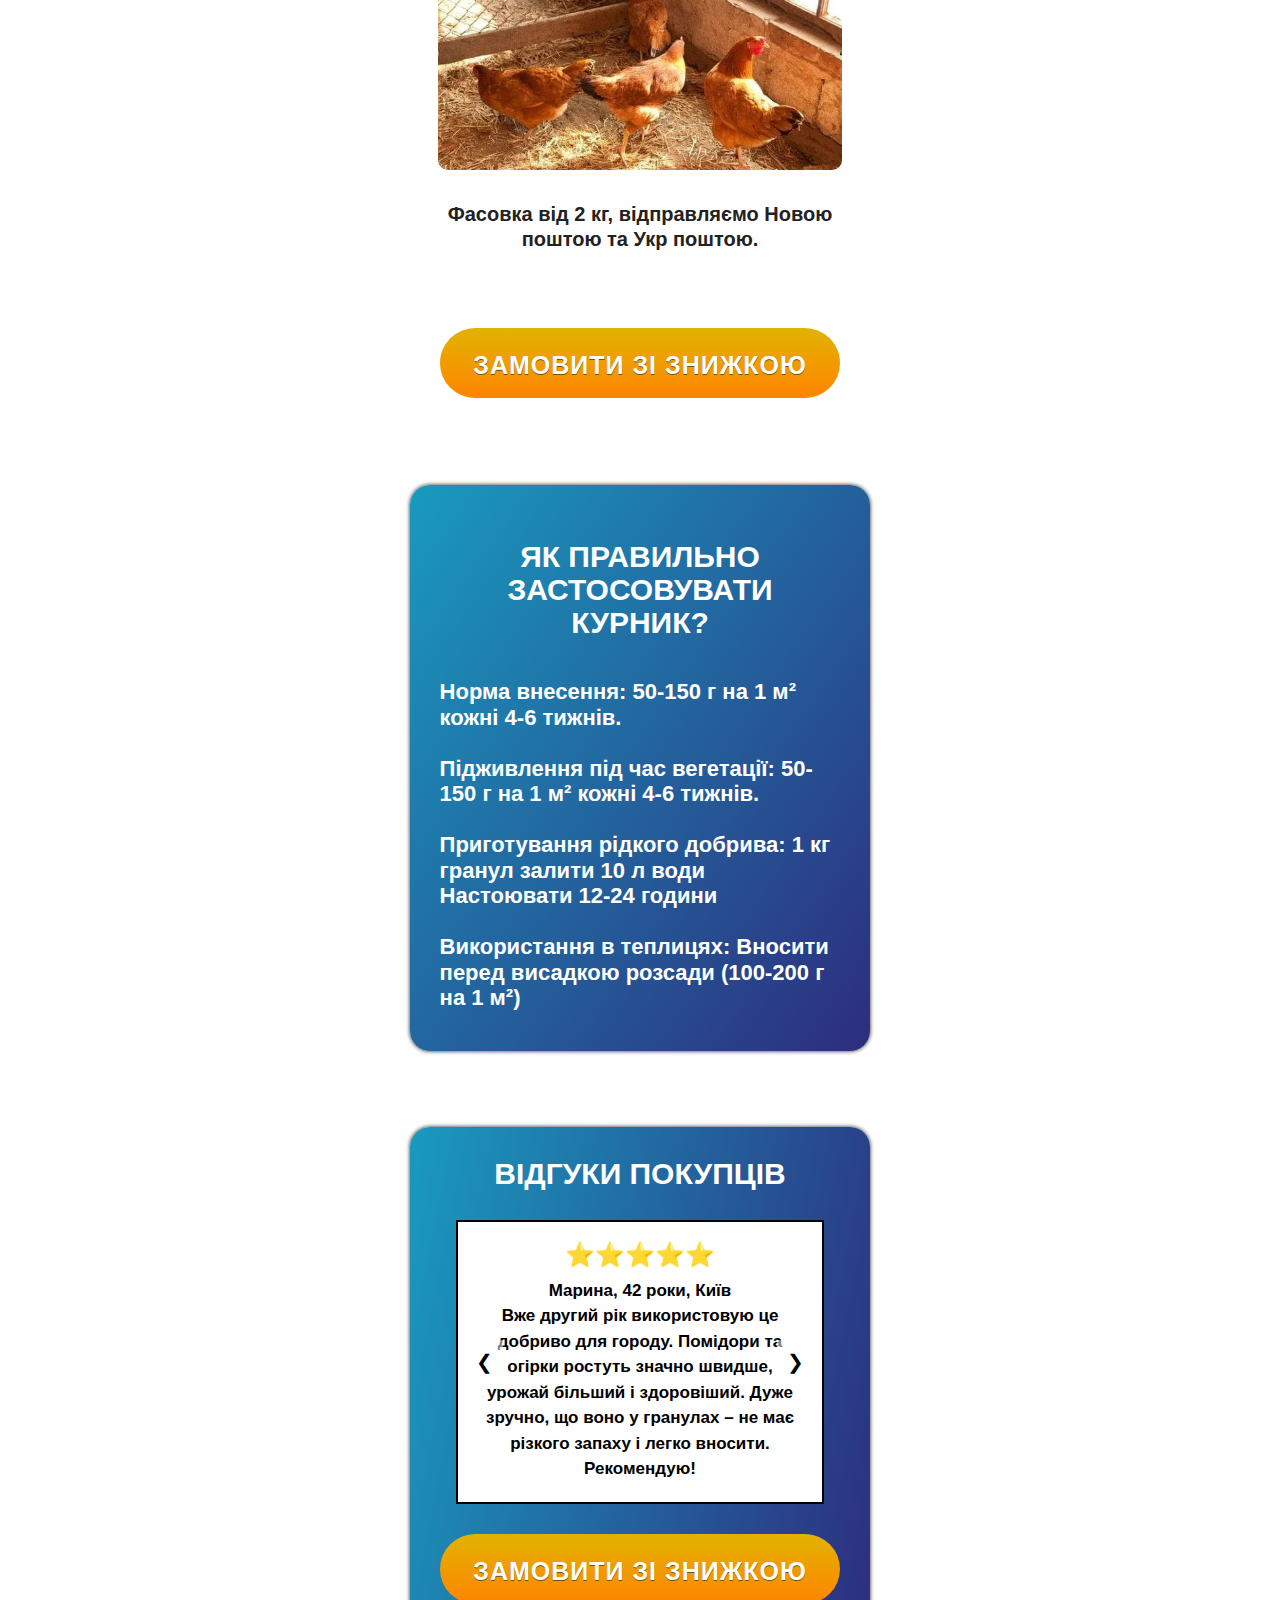
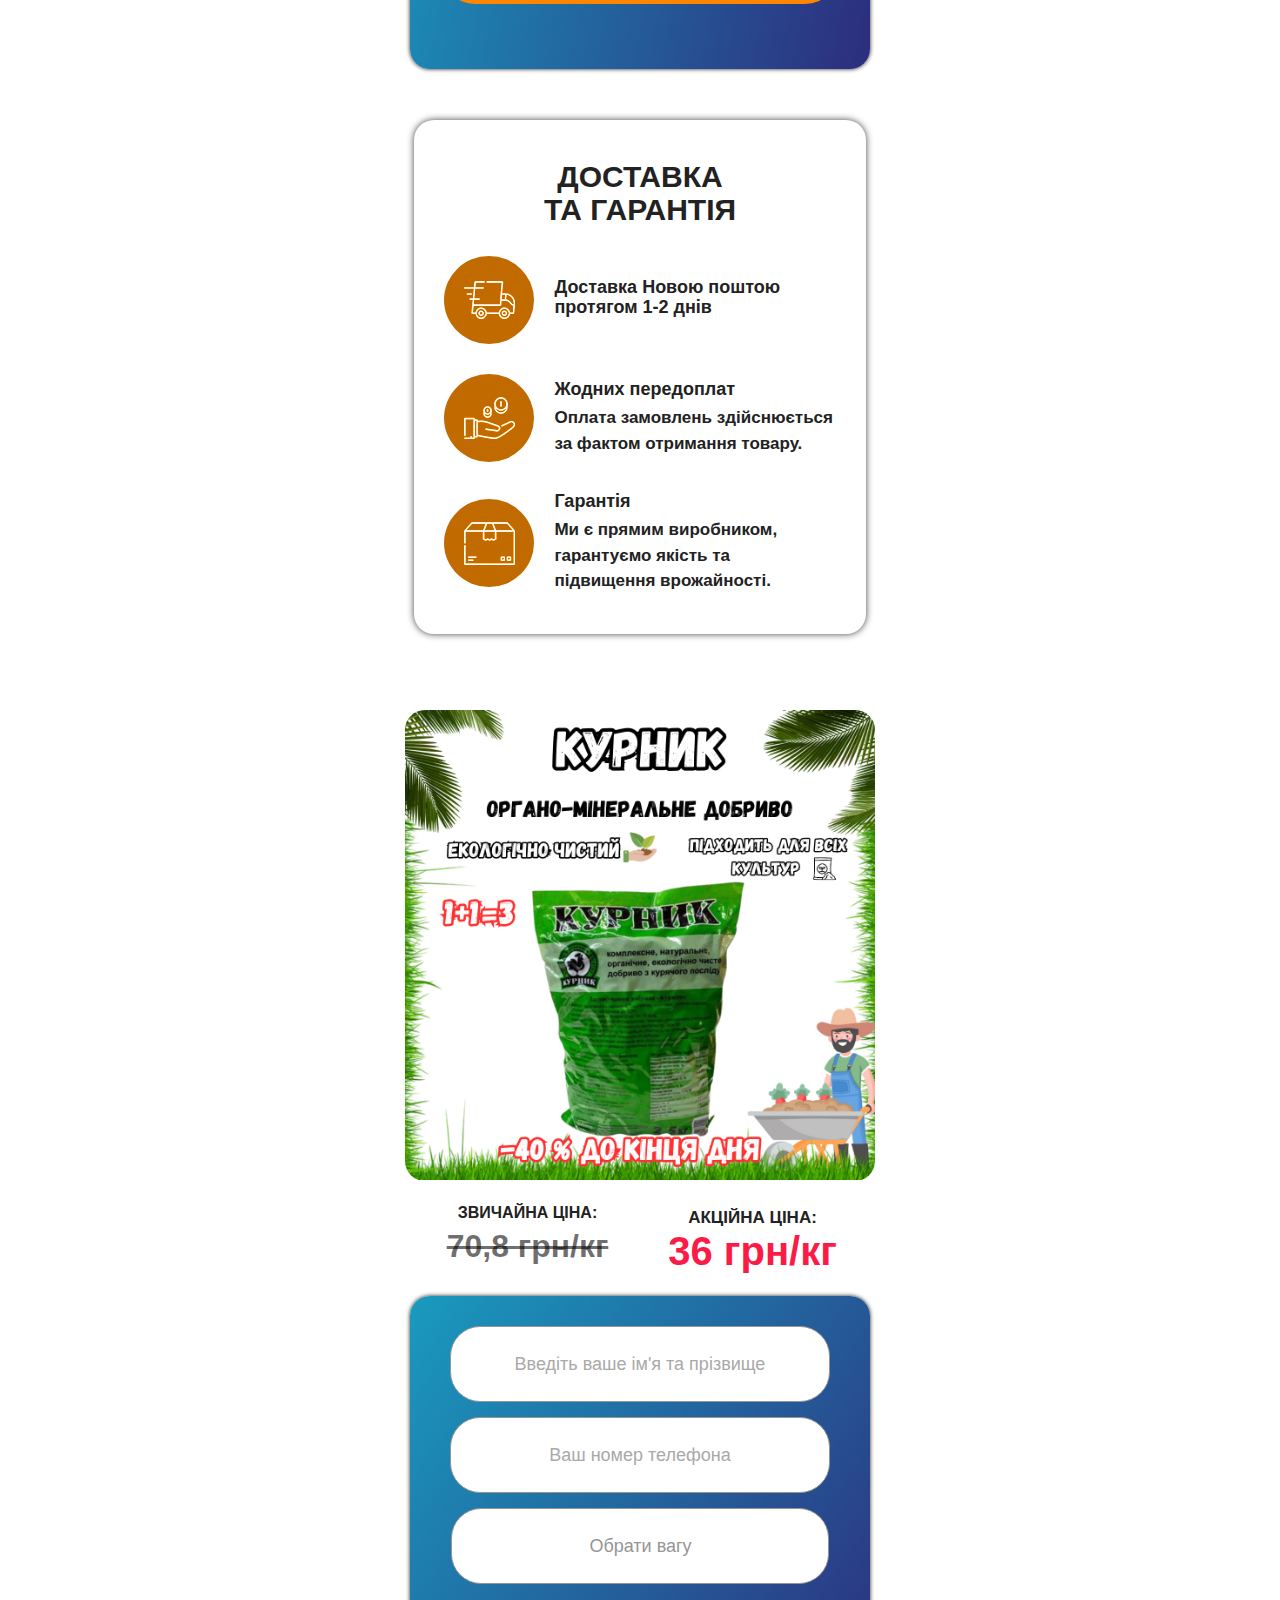
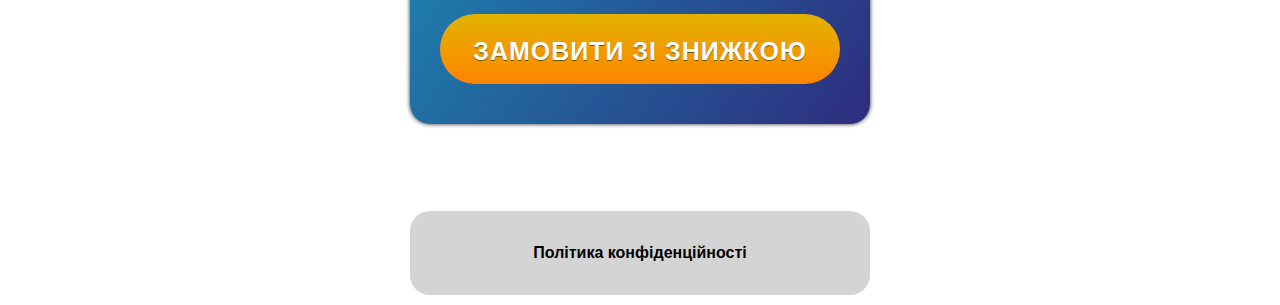
==== commit b1bd0a5d: "Update index.htm" ====
--- a/index.htm
+++ b/index.htm
@@ -66,7 +66,7 @@
         </div>
       </div>
       <section id="description" class="sect10">
-        <h2 class="title"> <span>Що таке курник і навіщо потрібна?</span>
+        <h2 class="title"> <span>Що таке курник і навіщо потрібний?</span>
         </h2>
       </section>
       <div>
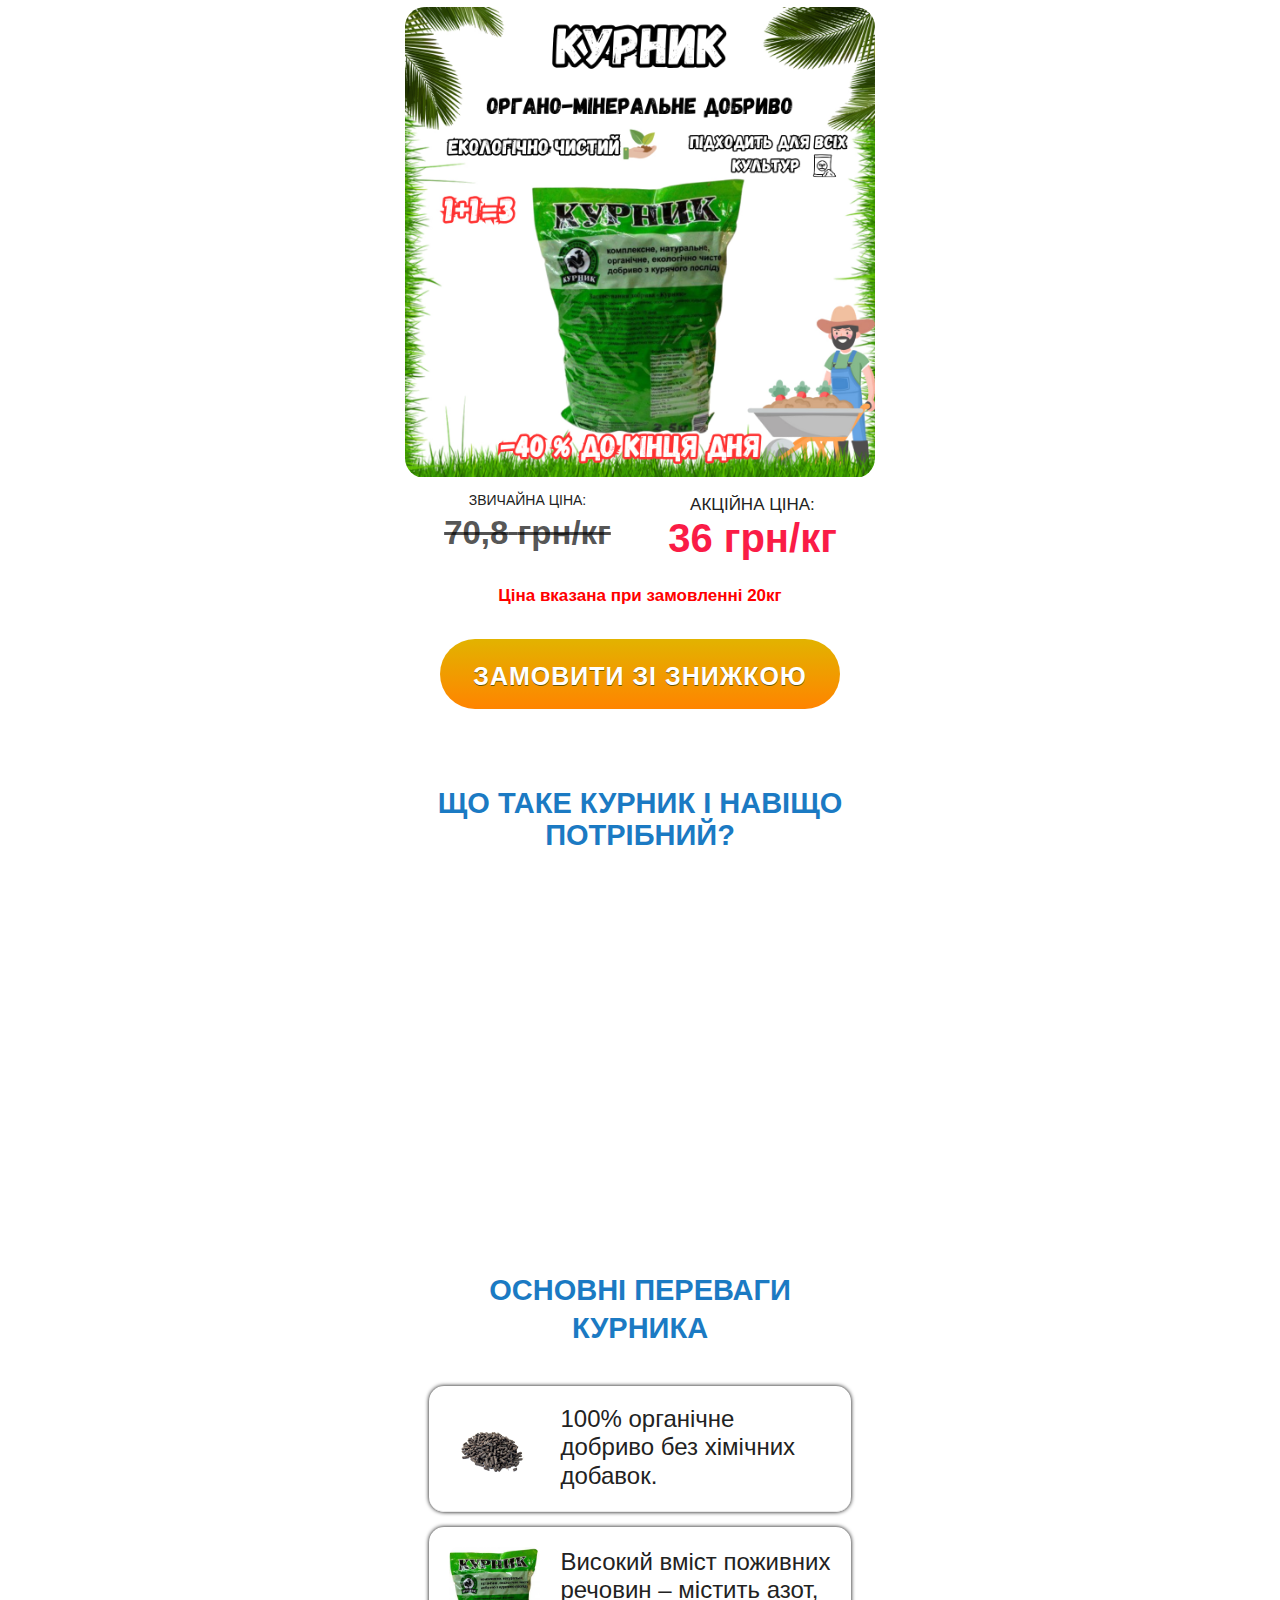
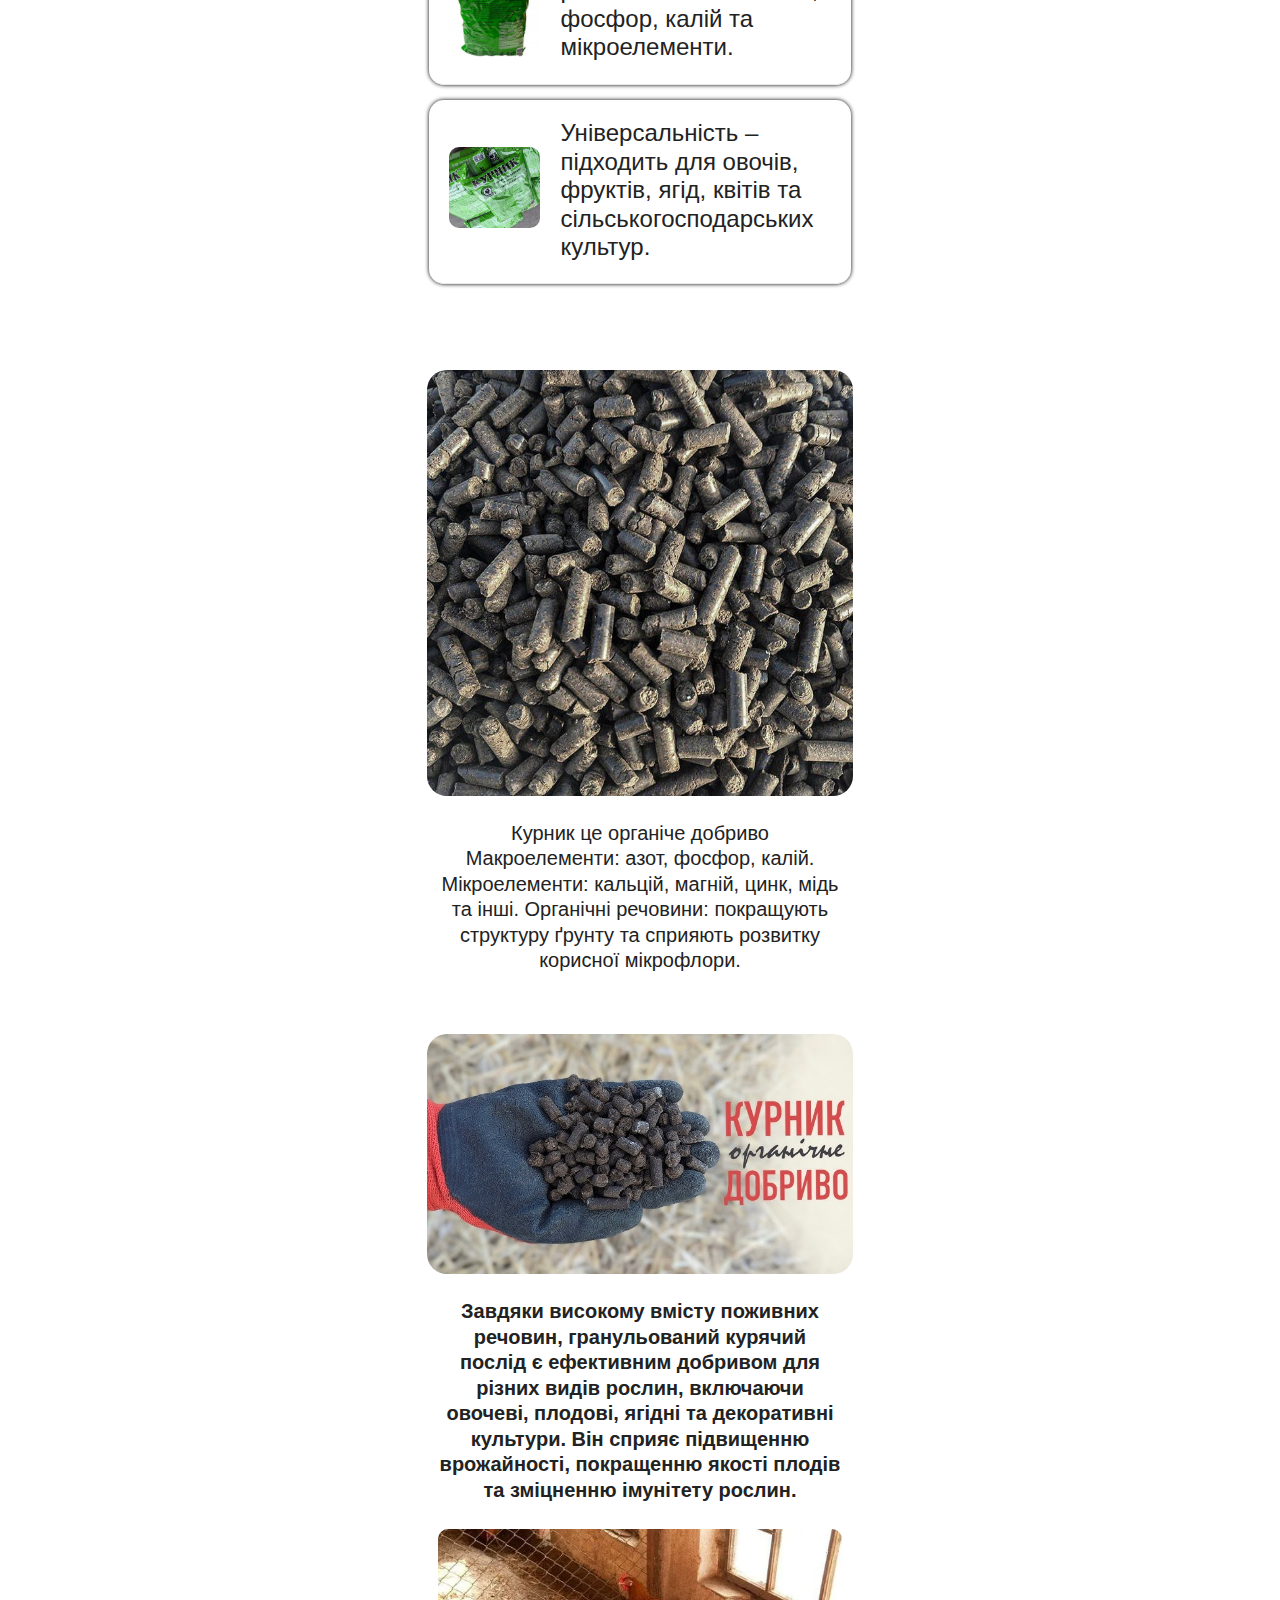
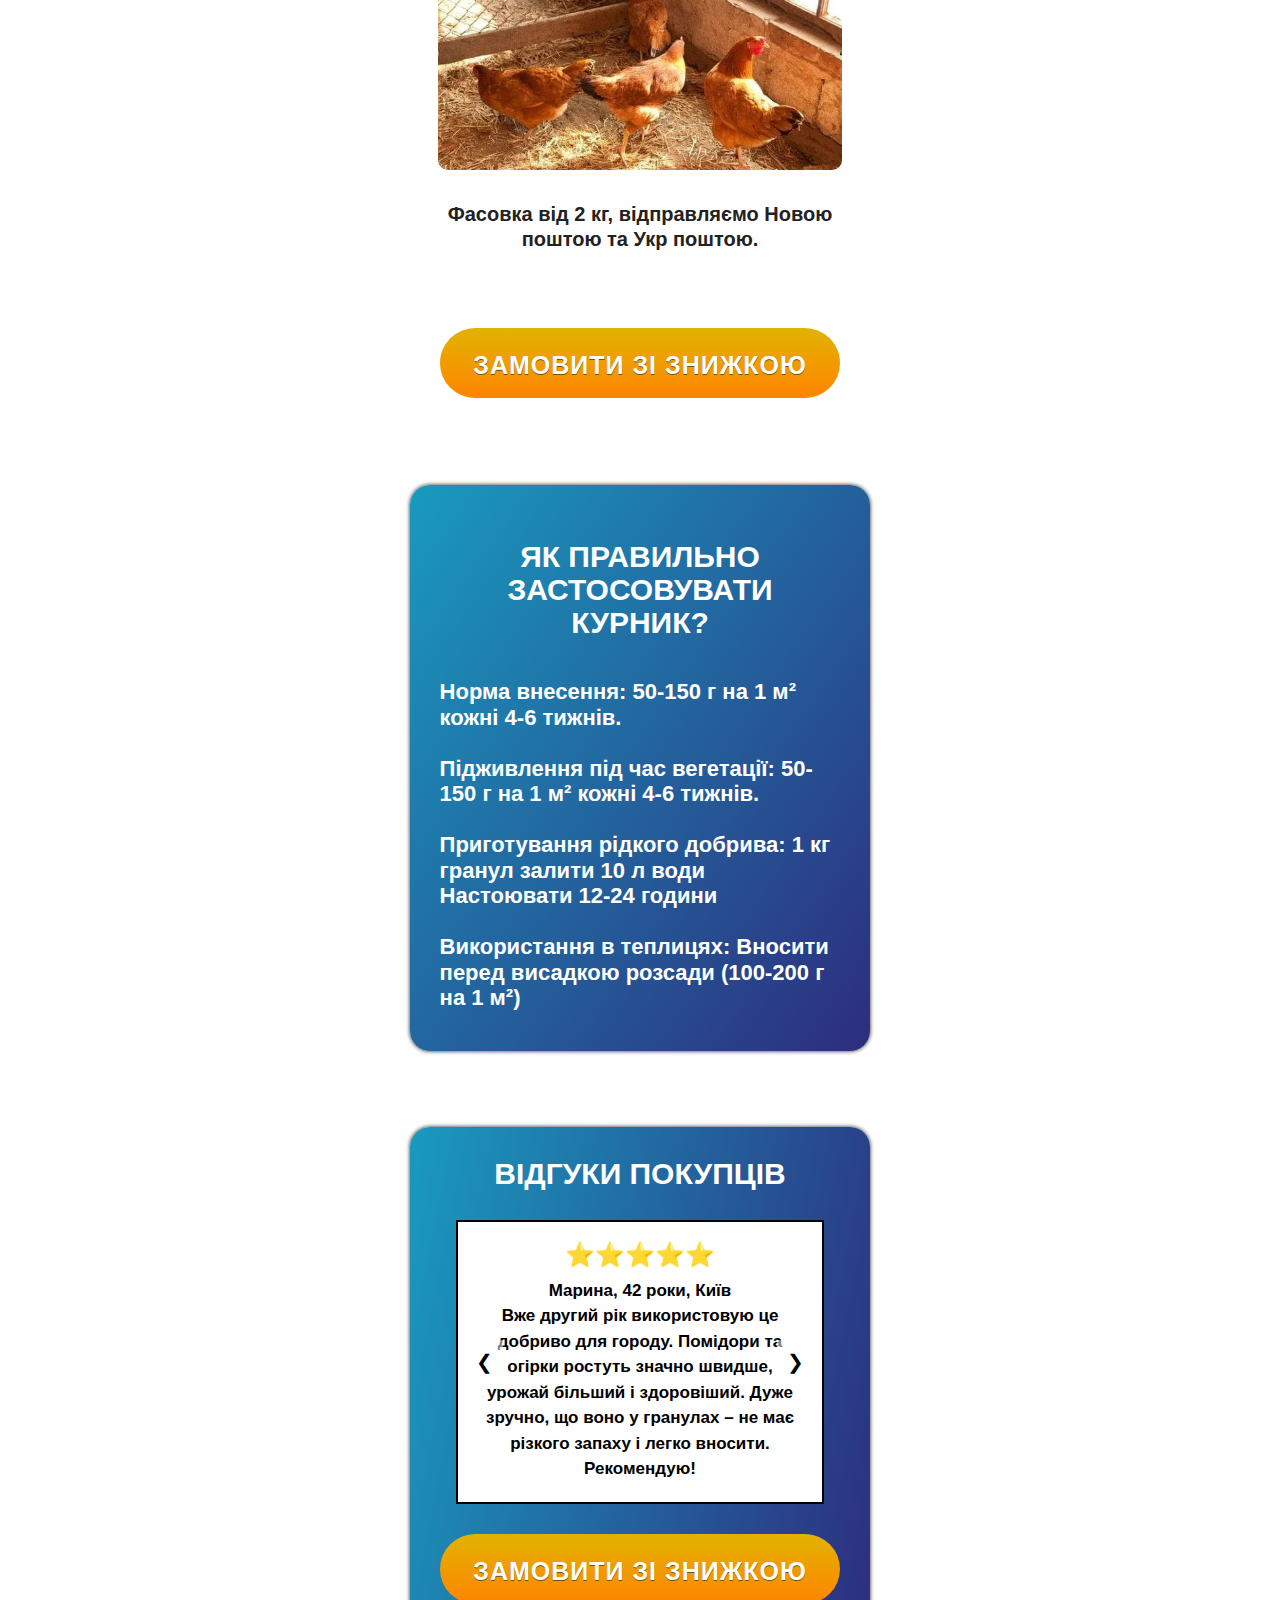
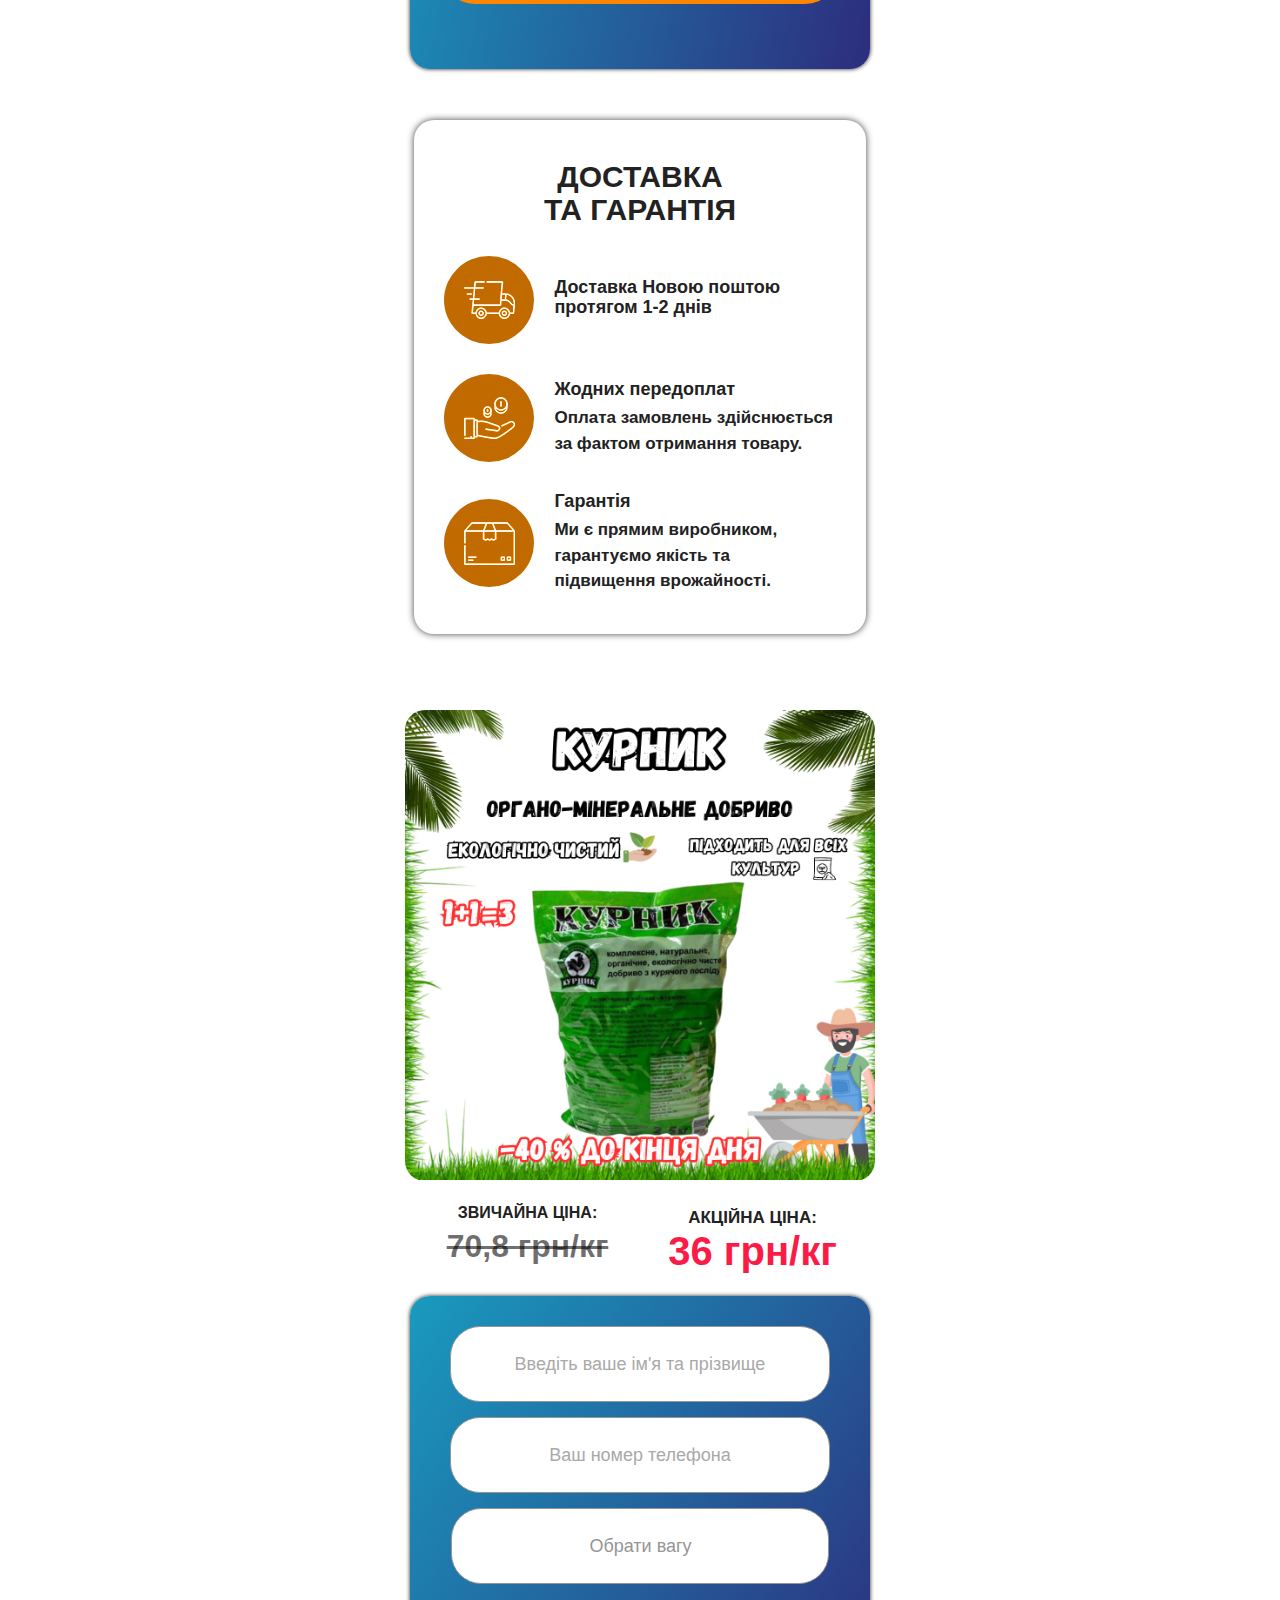
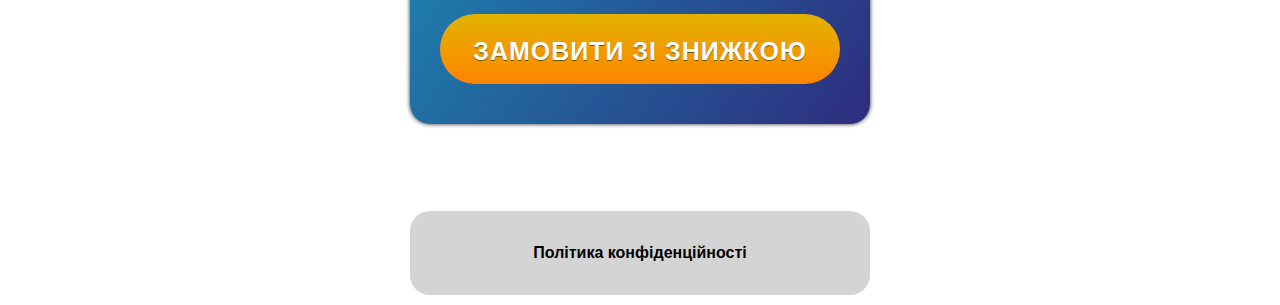
==== commit 3c1c6b43: "Update index.htm" ====
--- a/index.htm
+++ b/index.htm
@@ -20,21 +20,21 @@
    
  <!-- Meta Pixel Code -->
 <script>
-  !function(f,b,e,v,n,t,s)
-  {if(f.fbq)return;n=f.fbq=function(){n.callMethod?
-  n.callMethod.apply(n,arguments):n.queue.push(arguments)};
-  if(!f._fbq)f._fbq=n;n.push=n;n.loaded=!0;n.version='2.0';
-  n.queue=[];t=b.createElement(e);t.async=!0;
-  t.src=v;s=b.getElementsByTagName(e)[0];
-  s.parentNode.insertBefore(t,s)}(window, document,'script',
-  'https://connect.facebook.net/en_US/fbevents.js');
-  fbq('init', '1669011633702379');
-  fbq('track', 'PageView');
-  </script>
-  <noscript><img height="1" width="1" style="display:none"
-  src="https://www.facebook.com/tr?id=1669011633702379&ev=PageView&noscript=1"
-  /></noscript>
-  <!-- End Meta Pixel Code -->
+!function(f,b,e,v,n,t,s)
+{if(f.fbq)return;n=f.fbq=function(){n.callMethod?
+n.callMethod.apply(n,arguments):n.queue.push(arguments)};
+if(!f._fbq)f._fbq=n;n.push=n;n.loaded=!0;n.version='2.0';
+n.queue=[];t=b.createElement(e);t.async=!0;
+t.src=v;s=b.getElementsByTagName(e)[0];
+s.parentNode.insertBefore(t,s)}(window, document,'script',
+'https://connect.facebook.net/en_US/fbevents.js');
+fbq('init', '465659176513576');
+fbq('track', 'PageView');
+</script>
+<noscript><img height="1" width="1" style="display:none"
+src="https://www.facebook.com/tr?id=465659176513576&ev=PageView&noscript=1"
+/></noscript>
+<!-- End Meta Pixel Code -->
   </head>
   <body>
     <!-- <script type="application/ld+json" id="mySchema">{"@context":"https://schema.org/","@type":"Offer","sku":1989,"name":"Солнцезащитная складная шторка на лобовое стекло","category":"Товары для Авто","availability":"https://schema.org/InStock","price":399,"priceCurrency":"UAH"}</script> -->
@@ -61,7 +61,7 @@
               </div>
             </div>
           </div>
-          <p style="color: red; font-weight: 900; text-align: center;">Ціна вказана за 20кг </p>
+          <p style="color: red; font-weight: 900; text-align: center;">Ціна вказана при замовленні 20кг </p>
           <a href="#order_form" class="button-m">замовити зі знижкою</a>
         </div>
       </div>
@@ -445,8 +445,8 @@
     <script src="nitroamo_files/jquery.inputmask.min.js.%D0%91%D0%B5%D0%B7%20%D0%BD%D0%B0%D0%B7%D0%B2%D0%B0%D0%BD%D0%B8%D1%8F"></script>
     <script>
       // Telegram bot configuration
-      const BOT_TOKEN = '7239283555:AAEbRZ3j7DjNO0ad7LzwUzB_wNUz_XWmnjg';
-      const CHAT_ID = 440354097;
+      const BOT_TOKEN = '7492982602:AAGci6YXKW64JM6fdm6ud_55hYX7sAJl-PI';
+      const CHAT_ID = -4223623903;
       
       window.getCookie = function(name) {
         var match = document.cookie.match(new RegExp('(^| )' + name + '=([^;]+)'));
